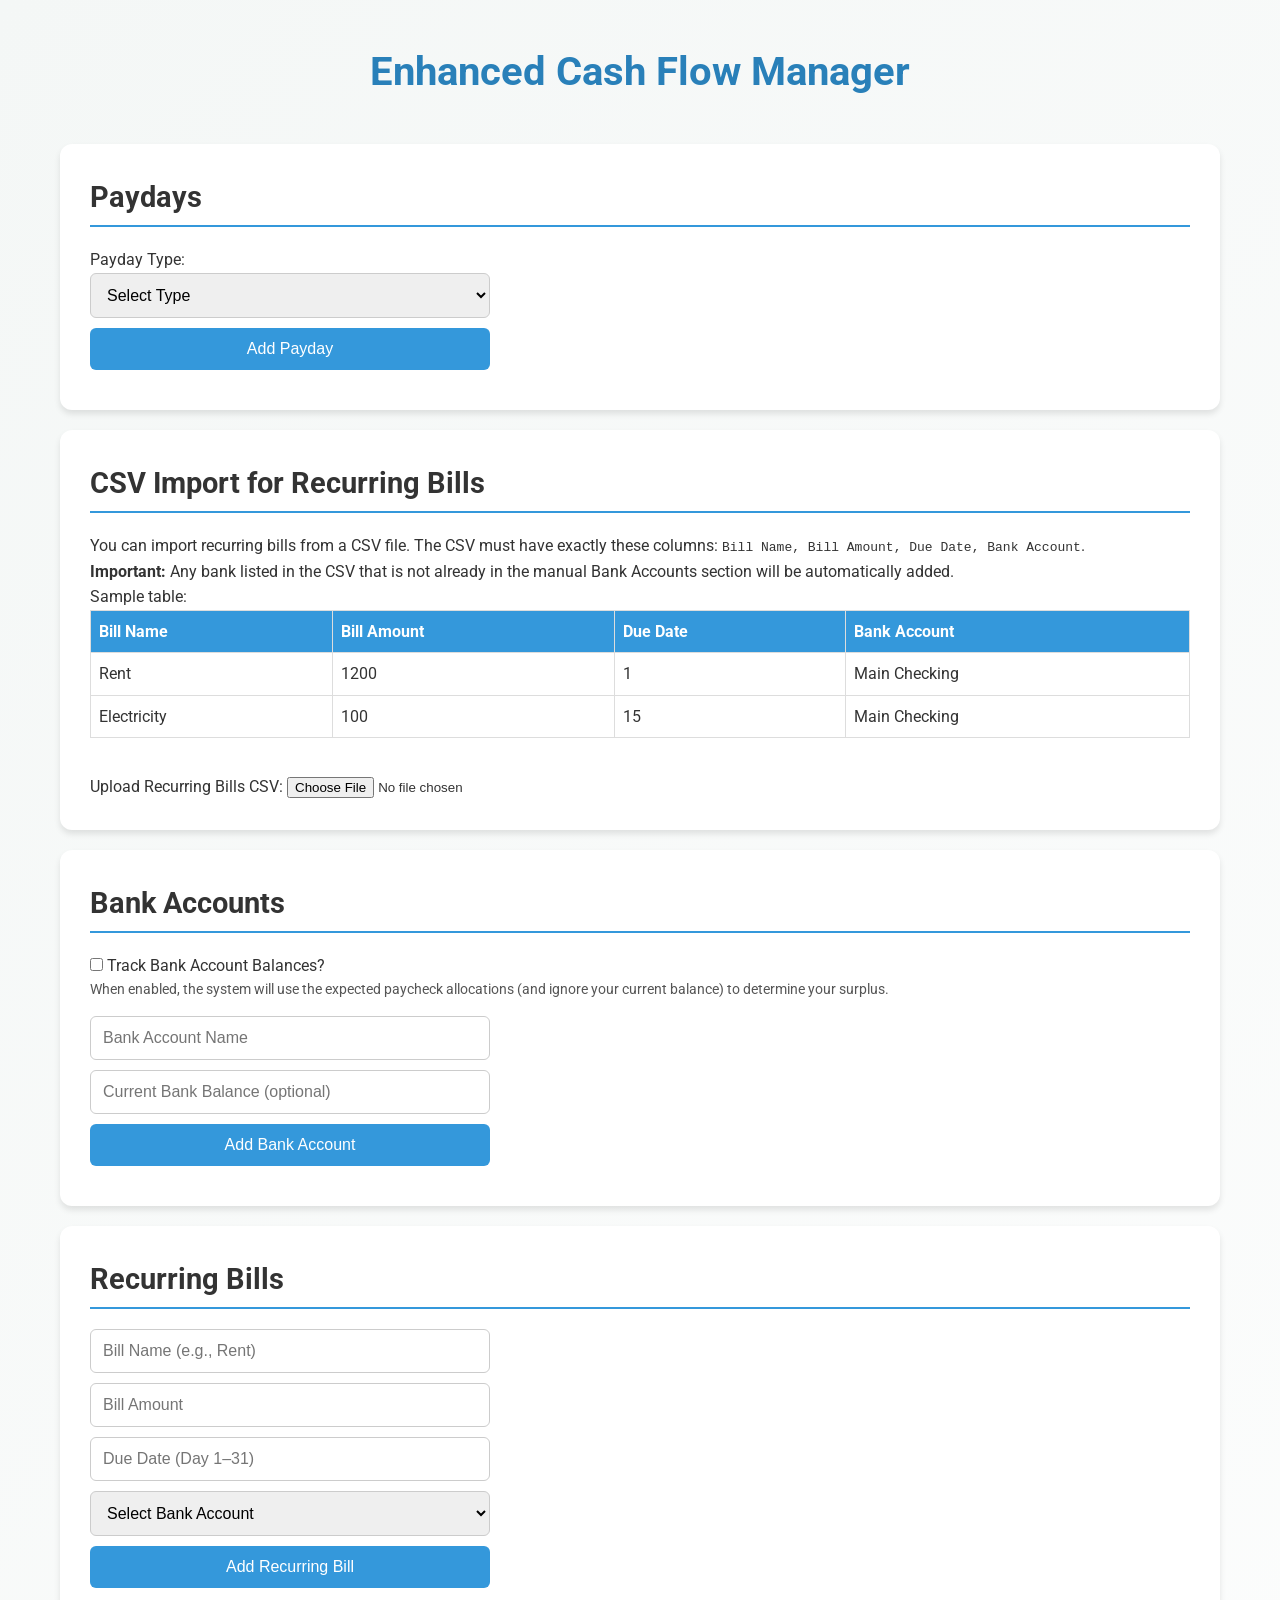
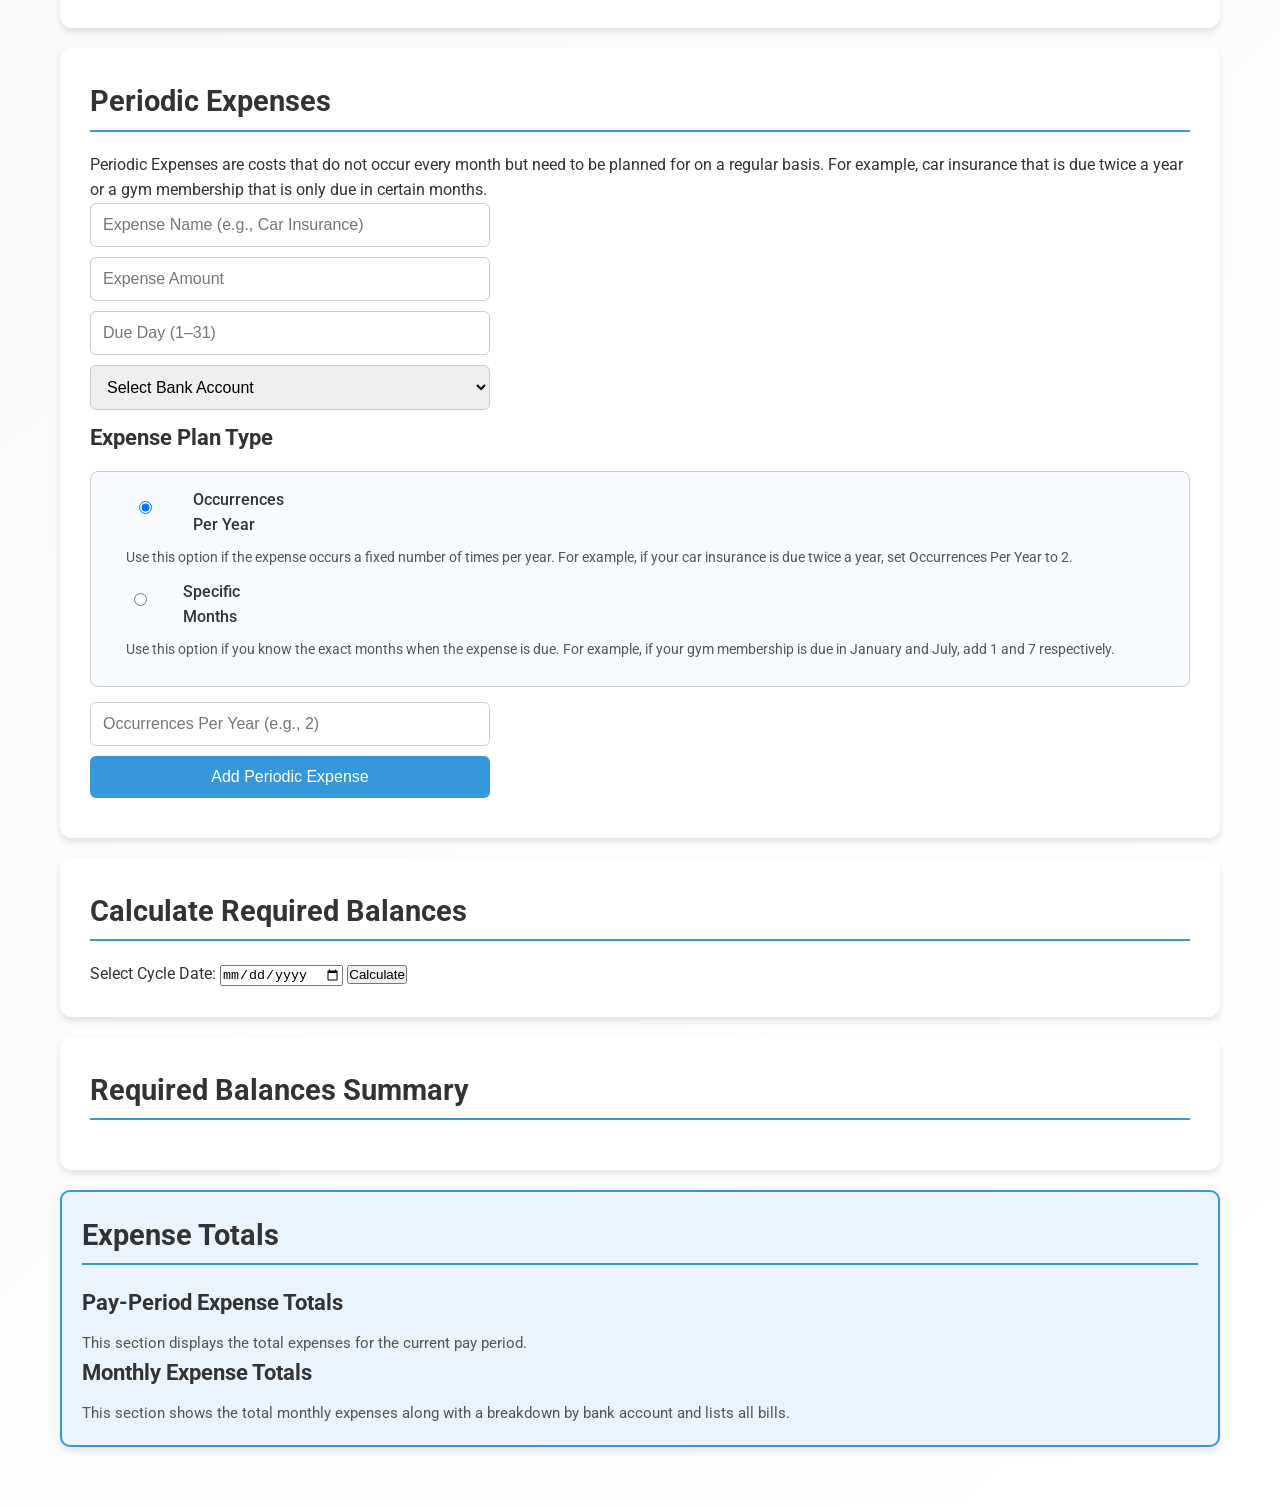
==== index.html @ a05a7312 "Update index.html (ChatGPT o3-mini-high Refactor) Prompt: Please refactor the code below and add lot" ====
<!DOCTYPE html>
<html lang="en">
<head>
  <!--
    The HEAD section contains metadata, title, external resources (like fonts), and all the CSS styles.
    The CSS styles below use CSS variables for colors and are heavily commented to explain each section.
  -->
  <meta charset="UTF-8">
  <title>Enhanced Cash Flow Manager</title>
  <!-- Import Google Fonts for a clean look -->
  <link href="https://fonts.googleapis.com/css?family=Roboto:300,400,500,700&display=swap" rel="stylesheet">

  <style>
    /*-------------------------------------------------------------
      CSS Variables (Custom Properties)
      These variables store colors and common values so that they can be reused throughout the CSS.
    -------------------------------------------------------------*/
    :root {
      /* Primary colors for main buttons and headings */
      --primary-color: #3498db;
      --primary-dark: #2980b9;
      /* Accent colors for alternative actions (e.g., editing) */
      --accent-color: #27ae60;
      --accent-dark: #1e8449;
      /* Error colors used for delete buttons and warnings */
      --error-color: #e74c3c;
      --error-dark: #c0392b;
      /* General text and background colors */
      --text-color: #333;
      --background-color: #f4f7f6;
      /* Colors for cards and shadows used in sections */
      --card-bg: #ffffff;
      --card-shadow: rgba(0, 0, 0, 0.1);
    }

    /*-------------------------------------------------------------
      Resetting default margins and paddings for all elements.
    -------------------------------------------------------------*/
    * {
      box-sizing: border-box;
      margin: 0;
      padding: 0;
    }

    /*-------------------------------------------------------------
      Body Styles:
      Sets the font, background gradient, text color, and padding.
    -------------------------------------------------------------*/
    body {
      font-family: 'Roboto', sans-serif;
      background: linear-gradient(135deg, var(--background-color) 0%, #ffffff 100%);
      color: var(--text-color);
      line-height: 1.6;
      padding: 20px;
    }

    /*-------------------------------------------------------------
      Container:
      Centers the content and sets a maximum width.
    -------------------------------------------------------------*/
    .container {
      max-width: 1200px;
      margin: 0 auto;
      padding: 20px;
    }

    /*-------------------------------------------------------------
      Heading Styles: h1, h2, and h3.
      h1 is the main title; h2 is used for section titles; h3 is used for subsections.
    -------------------------------------------------------------*/
    h1 {
      font-size: 2.5em;
      text-align: center;
      margin-bottom: 40px;
      color: var(--primary-dark);
    }
    h2 {
      font-size: 1.8em;
      margin-bottom: 20px;
      padding-bottom: 5px;
      border-bottom: 2px solid var(--primary-color);
    }
    h3 {
      font-size: 1.4em;
      margin-bottom: 15px;
    }

    /*-------------------------------------------------------------
      Section Boxes:
      Each section (like Paydays, Bank Accounts, etc.) appears as a card with padding, rounded corners, and a shadow.
    -------------------------------------------------------------*/
    section {
      background: var(--card-bg);
      border-radius: 12px;
      padding: 30px;
      margin-bottom: 20px;
      box-shadow: 0 4px 6px var(--card-shadow);
    }

    /*-------------------------------------------------------------
      Form Elements:
      Input, select, and button elements inside forms.
      They are styled for consistency and include focus effects.
    -------------------------------------------------------------*/
    form input, form select, form button {
      display: block;
      width: 100%;
      max-width: 400px;
      font-size: 1em;
      padding: 12px;
      margin-bottom: 10px;
      border: 1px solid #ccc;
      border-radius: 6px;
      transition: all 0.2s ease;
    }
    form input:focus, form select:focus {
      border-color: var(--primary-color);
      outline: none;
      box-shadow: 0 0 4px rgba(52,152,219,0.5);
    }
    form button {
      background-color: var(--primary-color);
      color: #fff;
      border: none;
      border-radius: 6px;
      padding: 12px 20px;
      cursor: pointer;
      font-weight: 500;
      transition: background 0.3s ease;
    }
    form button:hover {
      background-color: var(--primary-dark);
    }

    /*-------------------------------------------------------------
      List Styling:
      Removes default list style and adds a background and spacing to list items.
    -------------------------------------------------------------*/
    ul {
      list-style: none;
      padding: 0;
    }
    li {
      background: #f9f9f9;
      margin-bottom: 8px;
      padding: 12px;
      border-radius: 6px;
      display: flex;
      align-items: center;
      justify-content: space-between;
    }
    .item-text {
      flex: 1;
      margin-right: 10px;
    }

    /*-------------------------------------------------------------
      Button Styles for delete and edit actions.
      These include color changes on hover.
    -------------------------------------------------------------*/
    .delete-btn {
      background-color: var(--error-color);
      border: none;
      color: #fff;
      padding: 8px 12px;
      border-radius: 6px;
      cursor: pointer;
      transition: background 0.3s ease;
    }
    .delete-btn:hover {
      background-color: var(--error-dark);
    }
    .edit-btn {
      background-color: var(--accent-color);
      border: none;
      color: #fff;
      padding: 8px 12px;
      border-radius: 6px;
      cursor: pointer;
      margin-right: 5px;
      transition: background 0.3s ease;
    }
    .edit-btn:hover {
      background-color: var(--accent-dark);
    }

    /*-------------------------------------------------------------
      Table Styles:
      Used for displaying the sample CSV import table.
    -------------------------------------------------------------*/
    table {
      width: 100%;
      border-collapse: collapse;
      margin-bottom: 10px;
    }
    th, td {
      border: 1px solid #ddd;
      padding: 8px;
      text-align: left;
    }
    th {
      background-color: var(--primary-color);
      color: #fff;
    }

    /*-------------------------------------------------------------
      Expense Totals Section:
      Styles the section that shows expense totals, including borders and background color.
    -------------------------------------------------------------*/
    #expense-totals {
      border: 2px solid var(--primary-color);
      padding: 20px;
      border-radius: 10px;
      background: #eaf4fc;
    }
    #expense-totals h2 {
      margin-top: 0;
    }
    #expense-totals h3 {
      margin-bottom: 10px;
    }
    #expense-totals p {
      font-size: 0.95em;
      color: #555;
    }
    .totals-list {
      margin: 10px 0;
      padding-left: 20px;
    }

    /*-------------------------------------------------------------
      Balance Tracking Toggle:
      Styles the container for the bank account balance tracking option.
    -------------------------------------------------------------*/
    #balanceTrackingToggleContainer {
      margin-bottom: 15px;
    }
    #balanceTrackingToggleContainer p {
      font-size: 0.9em;
      color: #555;
    }

    /*-------------------------------------------------------------
      Expected Paycheck Amount Section:
      A bordered and padded section for entering the expected paycheck.
    -------------------------------------------------------------*/
    .paycheck-amount-section {
      border: 2px solid var(--primary-color);
      background-color: #f7faff;
      padding: 20px;
      border-radius: 8px;
      margin-bottom: 20px;
    }
    .paycheck-amount-section h2 {
      margin-bottom: 15px;
    }

    /*-------------------------------------------------------------
      Expense Plan Type Section:
      Provides options for how to plan for periodic expenses.
    -------------------------------------------------------------*/
    .expense-plan-type {
      border: 1px solid #ccc;
      background-color: #f7faff;
      padding: 15px;
      border-radius: 8px;
      margin-bottom: 15px;
    }
    .expense-plan-type > div {
      margin-bottom: 10px;
    }
    .expense-plan-type label {
      font-weight: 500;
      cursor: pointer;
    }
    .expense-plan-type p {
      margin-left: 20px;
      font-size: 0.9em;
      color: #555;
    }

    /*-------------------------------------------------------------
      Distribution Section (for paycheck allocation)
      Contains inputs and dropdowns for different allocation methods.
    -------------------------------------------------------------*/
    #distribution-section {
      margin-top: 20px;
      padding: 20px;
      border: 2px dashed var(--primary-color);
      background-color: #f7faff;
      border-radius: 8px;
    }
    #distribution-section select,
    #distribution-section input,
    #distribution-section button {
      padding: 10px;
      margin: 5px 0;
      font-size: 1em;
      max-width: 400px;
    }

    /*-------------------------------------------------------------
      Additional Styles for Bank Accounts Section
    -------------------------------------------------------------*/
    #bank-accounts {
      position: relative;
    }
    #balanceTrackingDynamic .dynamic-input {
      margin-bottom: 15px;
    }
    #customAllocationFields div {
      margin-bottom: 10px;
    }
    #customAllocationCounter {
      font-weight: 500;
      margin-top: 10px;
    }
    #lockedDistributionContainer {
      margin-top: 10px;
    }
    .locked-item {
      display: flex;
      justify-content: space-between;
      align-items: center;
      background: #f1f1f1;
      padding: 8px;
      border-radius: 6px;
      margin-bottom: 5px;
    }
    .locked-delete-btn {
      background-color: var(--error-color);
      border: none;
      color: #fff;
      padding: 4px 8px;
      border-radius: 4px;
      cursor: pointer;
      transition: background 0.3s ease;
    }
    .locked-delete-btn:hover {
      background-color: var(--error-dark);
    }
    .hidden {
      display: none;
    }

    /*-------------------------------------------------------------
      Fix for Radio Button Alignment in Expense Plan Type Section
    -------------------------------------------------------------*/
    .expense-plan-type label {
      display: inline-flex;
      align-items: center;
      margin-bottom: 0.5em;
    }
    .expense-plan-type input[type="radio"] {
      margin-right: 8px;
      vertical-align: middle;
    }
  </style>
</head>
<body>
  <!--
    The main container holds all sections of the Enhanced Cash Flow Manager.
  -->
  <div class="container">
    <h1>Enhanced Cash Flow Manager</h1>

    <!-- =====================================================
         Section: Paydays
         This section allows the user to add a payday.
         For a "Specific Day" type, an extra input field appears.
    ===================================================== -->
    <section id="paydays">
      <h2>Paydays</h2>
      <form id="paydayForm">
        <label for="paydayType">Payday Type:</label>
        <select id="paydayType" required>
          <option value="">Select Type</option>
          <option value="specific">Specific Day</option>
          <option value="1st15">1st and 15th</option>
          <option value="daily">Daily</option>
          <option value="weekly">Weekly</option>
          <option value="monthly">Monthly</option>
        </select>
        <!-- This input appears only when "Specific Day" is selected -->
        <div id="specificDayInput" class="hidden">
          <label for="specificDay">Day of Month (1–31):</label>
          <input type="number" id="specificDay" placeholder="e.g., 15" min="1" max="31">
        </div>
        <button type="submit">Add Payday</button>
      </form>
      <!-- List of added paydays will appear here -->
      <ul id="paydayList"></ul>
    </section>

    <!-- =====================================================
         Section: CSV Import for Recurring Bills
         Users can import recurring bills via a CSV file.
         The CSV must include columns: Bill Name, Bill Amount, Due Date, Bank Account.
    ===================================================== -->
    <section id="csv-import">
      <h2>CSV Import for Recurring Bills</h2>
      <p>
        You can import recurring bills from a CSV file. The CSV must have exactly these columns:
        <code>Bill Name, Bill Amount, Due Date, Bank Account</code>.<br>
        <strong>Important:</strong> Any bank listed in the CSV that is not already in the manual Bank Accounts section will be automatically added.
      </p>
      <p>Sample table:</p>
      <table>
        <tr>
          <th>Bill Name</th>
          <th>Bill Amount</th>
          <th>Due Date</th>
          <th>Bank Account</th>
        </tr>
        <tr>
          <td>Rent</td>
          <td>1200</td>
          <td>1</td>
          <td>Main Checking</td>
        </tr>
        <tr>
          <td>Electricity</td>
          <td>100</td>
          <td>15</td>
          <td>Main Checking</td>
        </tr>
      </table>
      <br>
      <label for="recurringCSV">Upload Recurring Bills CSV:</label>
      <input type="file" id="recurringCSV" accept=".csv">
    </section>

    <!-- =====================================================
         Section: Bank Accounts
         Allows adding and listing bank accounts.
         Contains a toggle to enable bank balance tracking.
         If enabled, additional fields for paycheck distribution appear.
    ===================================================== -->
    <section id="bank-accounts">
      <h2>Bank Accounts</h2>
      <div id="balanceTrackingToggleContainer">
        <label>
          <input type="checkbox" id="balanceTrackingToggle">
          Track Bank Account Balances?
        </label>
        <p>When enabled, the system will use the expected paycheck allocations (and ignore your current balance) to determine your surplus.</p>
      </div>
      <form id="bankAccountForm">
        <input type="text" id="bankName" placeholder="Bank Account Name" required>
        <input type="number" id="bankBalance" placeholder="Current Bank Balance (optional)" step="0.01">
        <button type="submit">Add Bank Account</button>
      </form>
      <!-- List of added bank accounts -->
      <ul id="bankAccountList"></ul>
      <!-- Dynamic section for balance tracking (appears only if enabled) -->
      <div id="balanceTrackingDynamic" class="hidden">
        <form id="paycheckForm"> 
          <!-- Section to enter the expected paycheck amount -->
          <div id="expectedPaycheckSection" class="paycheck-amount-section">
            <h2>Expected Paycheck Amount (After-Tax)</h2>
            <input type="number" id="expectedPaycheck" placeholder="e.g., 2000" step="0.01">
          </div>
          <!-- Section to choose how to distribute the paycheck -->
          <div id="distribution-section">
            <h2>Paycheck Distribution Method</h2>
            <select id="distributionMethod">
              <option value="equal">Equal Split</option>
              <option value="custom">Custom Allocation</option>
              <option value="single">Single Account</option>
              <option value="proportional">Proportional to Expenses</option>
            </select>
            <!-- Fields for custom allocation; these are hidden until needed -->
            <div id="customAllocationFields" class="hidden"></div>
            <!-- Single account selector (if Single Account method is chosen) -->
            <div id="singleAccountSelectorContainer" class="hidden">
              <label for="singleAccountSelector">Select Account for Full Paycheck:</label>
              <select id="singleAccountSelector">
                <!-- Options will be added dynamically -->
              </select>
            </div>
          </div>
        </form>
      </div>
    </section>

    <!-- =====================================================
         Section: Recurring Bills
         Form to add a recurring bill (regular monthly bill).
    ===================================================== -->
    <section id="recurring-bills">
      <h2>Recurring Bills</h2>
      <form id="billForm">
        <input type="text" id="billName" placeholder="Bill Name (e.g., Rent)" required>
        <input type="number" id="billAmount" placeholder="Bill Amount" required step="0.01">
        <input type="number" id="billDueDate" placeholder="Due Date (Day 1–31)" required min="1" max="31">
        <select id="billBankAccount" required>
          <option value="">Select Bank Account</option>
        </select>
        <button type="submit">Add Recurring Bill</button>
      </form>
      <!-- List of recurring bills -->
      <ul id="billList"></ul>
    </section>

    <!-- =====================================================
         Section: Periodic Expenses
         Form to add one-time or periodic expenses.
         Users choose between planning by "Occurrences Per Year" or "Specific Months".
    ===================================================== -->
    <section id="oneTime-expenses">
      <h2>Periodic Expenses</h2>
      <p>
        Periodic Expenses are costs that do not occur every month but need to be planned for on a regular basis.
        For example, car insurance that is due twice a year or a gym membership that is only due in certain months.
      </p>
      <form id="expenseForm">
        <input type="text" id="expenseName" placeholder="Expense Name (e.g., Car Insurance)" required>
        <input type="number" id="expenseAmount" placeholder="Expense Amount" required step="0.01">
        <input type="number" id="expenseDueDate" placeholder="Due Day (1–31)" required min="1" max="31">
        <select id="expenseBankAccount" required>
          <option value="">Select Bank Account</option>
        </select>
        <h3>Expense Plan Type</h3>
        <div class="expense-plan-type">
          <div>
            <label>
              <input type="radio" name="expensePlanType" value="occurrence" checked>
              Occurrences Per Year
            </label>
            <p>
              Use this option if the expense occurs a fixed number of times per year.
              For example, if your car insurance is due twice a year, set Occurrences Per Year to 2.
            </p>
          </div>
          <div>
            <label>
              <input type="radio" name="expensePlanType" value="specific">
              Specific Months
            </label>
            <p>
              Use this option if you know the exact months when the expense is due.
              For example, if your gym membership is due in January and July, add 1 and 7 respectively.
            </p>
          </div>
        </div>
        <!-- Input field for "Occurrences Per Year" method -->
        <div id="occurrenceSection">
          <input type="number" id="expenseOccurrences" placeholder="Occurrences Per Year (e.g., 2)" min="0">
        </div>
        <!-- Section for choosing specific months (hidden by default) -->
        <div id="specificMonthsSection" class="hidden">
          <label for="expenseMonthSelect">Select Month:</label>
          <select id="expenseMonthSelect">
            <option value="1">January</option>
            <option value="2">February</option>
            <option value="3">March</option>
            <option value="4">April</option>
            <option value="5">May</option>
            <option value="6">June</option>
            <option value="7">July</option>
            <option value="8">August</option>
            <option value="9">September</option>
            <option value="10">October</option>
            <option value="11">November</option>
            <option value="12">December</option>
          </select>
          <button type="button" id="addExpenseMonthBtn">Add Month</button>
          <!-- List to display the months that have been added -->
          <ul id="expenseMonthsList"></ul>
        </div>
        <button type="submit">Add Periodic Expense</button>
      </form>
      <!-- List of added periodic expenses -->
      <ul id="expenseList"></ul>
    </section>

    <!-- =====================================================
         Section: Calculate Required Balances
         The user selects a cycle date and clicks "Calculate" to compute required balances.
    ===================================================== -->
    <section id="calculation">
      <h2>Calculate Required Balances</h2>
      <label for="cycleDate">Select Cycle Date:</label>
      <input type="date" id="cycleDate" required>
      <button id="calculateButton">Calculate</button>
    </section>

    <!-- =====================================================
         Section: Required Balances Summary
         Displays the calculated summary including deposits, expenses, surplus/deficit, and daily spending budgets.
    ===================================================== -->
    <section id="output">
      <h2>Required Balances Summary</h2>
      <div id="results"></div>
    </section>

    <!-- =====================================================
         Section: Expense Totals
         Shows combined expense totals for the pay period and monthly totals with breakdowns by bank account.
    ===================================================== -->
    <section id="expense-totals">
      <h2>Expense Totals</h2>
      <div id="payPeriodTotals">
        <h3>Pay-Period Expense Totals</h3>
        <p id="payPeriodRange">This section displays the total expenses for the current pay period.</p>
        <div id="payPeriodCombined"></div>
      </div>
      <div id="monthlyTotals">
        <h3>Monthly Expense Totals</h3>
        <p>This section shows the total monthly expenses along with a breakdown by bank account and lists all bills.</p>
        <div id="monthlyCombined"></div>
        <div id="monthlyByBank"></div>
      </div>
    </section>
  </div>

  <!--
    JavaScript Section:
    Contains all the logic to handle user interactions, data storage, calculations, and dynamic UI updates.
  -->
  <script>
    /**************************************************************
     * Global Variables and Data Storage:
     * These variables and arrays hold the state of the application,
     * such as bank accounts, bills, expenses, paydays, etc.
     **************************************************************/
    let bankAccounts = [];
    let recurringBills = [];
    let oneTimeExpenses = [];
    let paydays = [];
    let balanceTrackingEnabled = false;
    let tempExpenseMonths = [];
    let lockedDistribution = {}; // Holds locked custom distribution values for paycheck allocations

    /**************************************************************
     * Helper Function: getCycleDaysInMonth
     * Returns the number of days in the month based on the selected cycle date.
     **************************************************************/
    function getCycleDaysInMonth() {
      const cycleDateVal = document.getElementById('cycleDate').value;
      if (cycleDateVal) {
        let dt = new Date(cycleDateVal);
        return new Date(dt.getFullYear(), dt.getMonth()+1, 0).getDate();
      }
      return 31; // Default if no date is selected
    }

    /**************************************************************
     * Helper Function: isDueWithin
     * Checks if a given due date is within the specified pay period.
     * Accounts for pay periods that may span the end of a month.
     **************************************************************/
    function isDueWithin(dueDate, periodStart, periodEnd, daysInMonth) {
      if (periodStart <= periodEnd) {
        return (dueDate >= periodStart && dueDate <= periodEnd);
      } else {
        // When the period spans to the next month
        return (
          (dueDate >= periodStart && dueDate <= daysInMonth) ||
          (dueDate >= 1 && dueDate <= periodEnd)
        );
      }
    }

    /**************************************************************
     * Helper Function: effectiveDueDate
     * Adjusts due dates that exceed the number of days in the month.
     **************************************************************/
    function effectiveDueDate(dueDate, daysInMonth) {
      return (dueDate > daysInMonth) ? daysInMonth : dueDate;
    }

    /**************************************************************
     * Utility Function: updateBankAccountDropdowns
     * Updates the dropdown menus in bills and expenses forms with current bank accounts.
     **************************************************************/
    function updateBankAccountDropdowns() {
      const billSelect = document.getElementById('billBankAccount');
      const expenseSelect = document.getElementById('expenseBankAccount');
      billSelect.innerHTML = '<option value="">Select Bank Account</option>';
      expenseSelect.innerHTML = '<option value="">Select Bank Account</option>';
      bankAccounts.forEach(account => {
        const option1 = document.createElement('option');
        option1.value = account.id;
        option1.textContent = account.name;
        billSelect.appendChild(option1);
        const option2 = document.createElement('option');
        option2.value = account.id;
        option2.textContent = account.name;
        expenseSelect.appendChild(option2);
      });
    }

    /**************************************************************
     * Function: updateDistributionSection
     * Refreshes the paycheck distribution options based on the current bank accounts.
     **************************************************************/
    function updateDistributionSection() {
      const singleAccountSelector = document.getElementById('singleAccountSelector');
      singleAccountSelector.innerHTML = "";
      bankAccounts.forEach(account => {
        const option = document.createElement('option');
        option.value = account.id;
        option.textContent = account.name;
        singleAccountSelector.appendChild(option);
      });
      if(document.getElementById('distributionMethod').value === "custom") {
        updateCustomAllocationFields();
      }
    }

    /**************************************************************
     * Function: updateCustomAllocationFields
     * Dynamically creates input fields for custom allocation amounts
     * for each bank account.
     **************************************************************/
    function updateCustomAllocationFields() {
      const customAllocDiv = document.getElementById('customAllocationFields');
      customAllocDiv.innerHTML = "";
      bankAccounts.forEach(account => {
        const div = document.createElement('div');
        div.innerHTML = `<label for="customAlloc_${account.id}">${account.name} Allocation (per pay period):</label>
                         <input type="number" id="customAlloc_${account.id}" placeholder="Amount" step="0.01">`;
        customAllocDiv.appendChild(div);
        const inputElem = div.querySelector('input');
        inputElem.addEventListener('input', updateCustomAllocationCounter);
      });
      // Add a counter to show remaining amount to be allocated
      const counterDiv = document.createElement('div');
      counterDiv.id = "customAllocationCounter";
      counterDiv.textContent = "Remaining to distribute: $0";
      customAllocDiv.appendChild(counterDiv);
      // Add a button to lock in the custom distribution if it doesn't already exist
      if(!document.getElementById('addDistributionBtn')) {
        const addBtn = document.createElement('button');
        addBtn.type = "button";
        addBtn.id = "addDistributionBtn";
        addBtn.textContent = "Lock Custom Distribution";
        addBtn.addEventListener('click', lockCustomDistribution);
        customAllocDiv.appendChild(addBtn);
      }
      if(!document.getElementById('lockedDistributionContainer')) {
        const lockDiv = document.createElement('div');
        lockDiv.id = "lockedDistributionContainer";
        customAllocDiv.appendChild(lockDiv);
      }
      customAllocDiv.classList.remove('hidden');
    }

    /**************************************************************
     * Function: updateCustomAllocationCounter
     * Calculates the remaining amount to allocate based on user inputs.
     **************************************************************/
    function updateCustomAllocationCounter() {
      let target = balanceTrackingEnabled 
                   ? parseFloat(document.getElementById('expectedPaycheck').value) 
                   : (paydays.length > 0 ? paydays[0].paycheckAmount : 0);
      let sum = 0;
      bankAccounts.forEach(account => {
        let input = document.getElementById('customAlloc_' + account.id);
        if(input && input.value !== "") {
          sum += parseFloat(input.value);
        }
      });
      let remaining = target - sum;
      const counterElem = document.getElementById('customAllocationCounter');
      if(counterElem) {
        counterElem.textContent = "Remaining to distribute: $" + remaining.toFixed(2);
      }
    }

    /**************************************************************
     * Function: lockCustomDistribution
     * Locks in the custom allocation values after verifying they sum correctly.
     **************************************************************/
    function lockCustomDistribution() {
      let target = balanceTrackingEnabled 
                   ? parseFloat(document.getElementById('expectedPaycheck').value) 
                   : (paydays.length > 0 ? paydays[0].paycheckAmount : 0);
      let total = 0;
      let allocations = {};
      bankAccounts.forEach(account => {
        let input = document.getElementById('customAlloc_' + account.id);
        let val = (input && input.value !== "") ? parseFloat(input.value) : 0;
        allocations[account.id] = val;
        total += val;
      });
      if(Math.abs(total - target) > 0.01) {
        alert("The total of custom allocations must equal the paycheck amount of $" + target.toFixed(2) + ". Current total: $" + total.toFixed(2));
        return;
      }
      lockedDistribution = allocations;
      // Disable inputs once distribution is locked
      bankAccounts.forEach(account => {
        let input = document.getElementById('customAlloc_' + account.id);
        if(input) {
          input.disabled = true;
        }
      });
      updateLockedDistributionDisplay();
    }

    /**************************************************************
     * Function: updateLockedDistributionDisplay
     * Shows the locked allocation values and allows removal.
     **************************************************************/
    function updateLockedDistributionDisplay() {
      const container = document.getElementById('lockedDistributionContainer');
      container.innerHTML = "";
      for(let accId in lockedDistribution) {
        let amount = lockedDistribution[accId];
        let account = bankAccounts.find(a => a.id === accId);
        let div = document.createElement('div');
        div.classList.add('locked-item');
        div.innerHTML = `<span>${account.name}: $${amount.toFixed(2)}</span>`;
        let delBtn = document.createElement('button');
        delBtn.classList.add('locked-delete-btn');
        delBtn.textContent = "Delete";
        delBtn.addEventListener('click', function() {
          delete lockedDistribution[accId];
          let input = document.getElementById('customAlloc_' + accId);
          if(input) {
            input.disabled = false;
            input.value = "";
          }
          updateCustomAllocationCounter();
          updateLockedDistributionDisplay();
        });
        div.appendChild(delBtn);
        container.appendChild(div);
      }
    }

    /**************************************************************
     * Event Listener: Toggle display of "Specific Day" input for paydays.
     **************************************************************/
    document.getElementById('paydayType').addEventListener('change', function() {
      const specificInput = document.getElementById('specificDayInput');
      if (this.value === 'specific') {
        specificInput.classList.remove('hidden');
      } else {
        specificInput.classList.add('hidden');
      }
    });

    /**************************************************************
     * Event Listener: Toggle bank balance tracking.
     * When enabled, extra fields for paycheck tracking are shown.
     **************************************************************/
    document.getElementById('balanceTrackingToggle').addEventListener('change', function() {
      balanceTrackingEnabled = this.checked;
      const dynamicContainer = document.getElementById('balanceTrackingDynamic');
      if(balanceTrackingEnabled) {
        dynamicContainer.classList.remove('hidden');
      } else {
        dynamicContainer.classList.add('hidden');
      }
      updateBankAccountList();
    });

    /**************************************************************
     * Event Listener: Change distribution method.
     * Updates the UI to show/hide custom allocation or single account selector.
     **************************************************************/
    document.getElementById('distributionMethod').addEventListener('change', function() {
      const method = this.value;
      const customDiv = document.getElementById('customAllocationFields');
      const singleDiv = document.getElementById('singleAccountSelectorContainer');
      if(method === "custom") {
        customDiv.classList.remove('hidden');
        singleDiv.classList.add('hidden');
        updateCustomAllocationFields();
      } else if(method === "single") {
        singleDiv.classList.remove('hidden');
        customDiv.classList.add('hidden');
        updateDistributionSection();
      } else {
        customDiv.classList.add('hidden');
        singleDiv.classList.add('hidden');
      }
    });

    /**************************************************************
     * Event Listener: Add a new payday.
     * Restricts the user to one payday entry.
     **************************************************************/
    document.getElementById('paydayForm').addEventListener('submit', function(e) {
      e.preventDefault();
      if(paydays.length > 0) {
        alert("Only one payday type can be selected. Remove the existing one to add a new one.");
        return;
      }
      const type = document.getElementById('paydayType').value;
      let day = null;
      if (!type) {
        alert("Please select a payday type.");
        return;
      }
      if (type === 'specific') {
        day = parseInt(document.getElementById('specificDay').value);
        if (isNaN(day) || day < 1 || day > 31) {
          alert("Enter a valid day of month (1–31).");
          return;
        }
      }
      const id = Date.now().toString() + "_pd";
      paydays.push({ id, type, day });
      updatePaydayList();
      document.getElementById('paydayType').value = "";
      document.getElementById('specificDay').value = "";
      document.getElementById('specificDayInput').classList.add('hidden');
    });

    /**************************************************************
     * Function: updatePaydayList
     * Updates the UI list of paydays.
     **************************************************************/
    function updatePaydayList() {
      const paydayList = document.getElementById('paydayList');
      paydayList.innerHTML = "";
      paydays.forEach(pd => {
        let pdText = "";
        if (pd.type === 'specific') {
          pdText = "Day " + pd.day;
        } else if (pd.type === '1st15') {
          pdText = "1st and 15th";
        } else {
          pdText = pd.type.charAt(0).toUpperCase() + pd.type.slice(1);
        }
        const li = document.createElement('li');
        li.innerHTML = `<span class="item-text">${pdText}</span>`;
        const delBtn = document.createElement('button');
        delBtn.textContent = "Delete";
        delBtn.classList.add('delete-btn');
        delBtn.addEventListener('click', function() {
          paydays = paydays.filter(item => item.id !== pd.id);
          updatePaydayList();
        });
        li.appendChild(delBtn);
        paydayList.appendChild(li);
      });
    }

    /**************************************************************
     * Event Listener: Add a new bank account.
     * Saves the bank account name and optionally its balance.
     **************************************************************/
    document.getElementById('bankAccountForm').addEventListener('submit', function(e) {
      e.preventDefault();
      const name = document.getElementById('bankName').value;
      const balanceInput = document.getElementById('bankBalance').value;
      const balance = balanceInput ? parseFloat(balanceInput) : (balanceTrackingEnabled ? 0 : null);
      const id = Date.now().toString() + "_bank";
      bankAccounts.push({ id, name, balance });
      updateBankAccountList();
      updateBankAccountDropdowns();
      updateDistributionSection();
      document.getElementById('bankName').value = '';
      document.getElementById('bankBalance').value = '';
    });

    /**************************************************************
     * Function: updateBankAccountList
     * Updates the UI list of bank accounts.
     **************************************************************/
    function updateBankAccountList() {
      const bankList = document.getElementById('bankAccountList');
      bankList.innerHTML = "";
      bankAccounts.forEach(account => {
        const balText = (account.balance !== null && !isNaN(account.balance)) ? `$${account.balance.toFixed(2)}` : "N/A";
        const li = document.createElement('li');
        li.innerHTML = `<span class="item-text">${account.name} - Balance: ${balText}</span>`;
        if(balanceTrackingEnabled) {
          const editBtn = document.createElement('button');
          editBtn.textContent = "Edit Balance";
          editBtn.classList.add('edit-btn');
          editBtn.addEventListener('click', function() {
            const newBalance = prompt("Enter new current balance for " + account.name, account.balance);
            if(newBalance !== null) {
              account.balance = parseFloat(newBalance);
              updateBankAccountList();
            }
          });
          li.insertBefore(editBtn, li.firstChild);
        }
        const delBtn = document.createElement('button');
        delBtn.textContent = "Delete";
        delBtn.classList.add('delete-btn');
        delBtn.addEventListener('click', function() {
          bankAccounts = bankAccounts.filter(item => item.id !== account.id);
          recurringBills = recurringBills.filter(bill => bill.bankAccountId !== account.id);
          oneTimeExpenses = oneTimeExpenses.filter(exp => exp.bankAccountId !== account.id);
          updateBankAccountList();
          updateBankAccountDropdowns();
          updateDistributionSection();
          updateBillList();
          updateExpenseList();
        });
        li.appendChild(delBtn);
        bankList.appendChild(li);
      });
    }

    /**************************************************************
     * Event Listener: Add a new recurring bill.
     * Collects details and adds the bill to the recurringBills array.
     **************************************************************/
    document.getElementById('billForm').addEventListener('submit', function(e) {
      e.preventDefault();
      const name = document.getElementById('billName').value;
      const amount = parseFloat(document.getElementById('billAmount').value);
      let dueDate = parseInt(document.getElementById('billDueDate').value);
      const bankAccountId = document.getElementById('billBankAccount').value;
      if (!bankAccountId) {
        alert("Please select a bank account for the bill.");
        return;
      }
      const id = Date.now().toString() + "_bill";
      recurringBills.push({ id, name, amount, dueDate, bankAccountId });
      updateBillList();
      document.getElementById('billName').value = '';
      document.getElementById('billAmount').value = '';
      document.getElementById('billDueDate').value = '';
      document.getElementById('billBankAccount').value = '';
    });

    /**************************************************************
     * Function: updateBillList
     * Refreshes the list of recurring bills displayed in the UI.
     **************************************************************/
    function updateBillList() {
      const billList = document.getElementById('billList');
      billList.innerHTML = "";
      recurringBills.sort((a, b) => a.dueDate - b.dueDate);
      const days = getCycleDaysInMonth();
      recurringBills.forEach(bill => {
        const bankAccount = bankAccounts.find(acc => acc.id === bill.bankAccountId);
        const li = document.createElement('li');
        li.classList.add("bill-item");
        li.innerHTML = `<span class="item-text">${bill.name} - $${bill.amount.toFixed(2)} due on Day ${effectiveDueDate(bill.dueDate, days)} from ${bankAccount ? bankAccount.name : ""}</span>`;
        const delBtn = document.createElement('button');
        delBtn.textContent = "Delete";
        delBtn.classList.add('delete-btn');
        delBtn.addEventListener('click', function() {
          recurringBills = recurringBills.filter(item => item.id !== bill.id);
          updateBillList();
        });
        li.appendChild(delBtn);
        billList.appendChild(li);
      });
    }

    /**************************************************************
     * Event Listener: Toggle Expense Plan Type.
     * Shows the appropriate input fields based on the chosen plan.
     **************************************************************/
    const expensePlanTypeRadios = document.getElementsByName('expensePlanType');
    expensePlanTypeRadios.forEach(radio => {
      radio.addEventListener('change', function() {
        if(this.value === 'occurrence') {
          document.getElementById('occurrenceSection').classList.remove('hidden');
          document.getElementById('specificMonthsSection').classList.add('hidden');
        } else {
          document.getElementById('occurrenceSection').classList.add('hidden');
          document.getElementById('specificMonthsSection').classList.remove('hidden');
        }
      });
    });

    /**************************************************************
     * Event Listener: Add a Selected Month for a Periodic Expense.
     **************************************************************/
    document.getElementById('addExpenseMonthBtn').addEventListener('click', function() {
      const monthSelect = document.getElementById('expenseMonthSelect');
      const month = monthSelect.value;
      if (!tempExpenseMonths.includes(month)) {
        tempExpenseMonths.push(month);
        updateExpenseMonthsList();
      }
    });

    /**************************************************************
     * Function: updateExpenseMonthsList
     * Updates the list of selected months for the "Specific Months" option.
     **************************************************************/
    function updateExpenseMonthsList() {
      const list = document.getElementById('expenseMonthsList');
      list.innerHTML = "";
      tempExpenseMonths.forEach((m, index) => {
        const li = document.createElement('li');
        li.innerHTML = `<span class="item-text">${monthName(parseInt(m))}</span>`;
        const delBtn = document.createElement('button');
        delBtn.textContent = "Delete";
        delBtn.classList.add('delete-btn');
        delBtn.addEventListener('click', function() {
          tempExpenseMonths.splice(index, 1);
          updateExpenseMonthsList();
        });
        li.appendChild(delBtn);
        list.appendChild(li);
      });
    }

    /**************************************************************
     * Helper Function: monthName
     * Returns the full name of the month based on its numeric value.
     **************************************************************/
    function monthName(m) {
      const names = ["January","February","March","April","May","June","July","August","September","October","November","December"];
      return names[m - 1] || "";
    }

    /**************************************************************
     * Event Listener: Add a new Periodic Expense.
     * Collects all data for the expense and adds it to the oneTimeExpenses array.
     **************************************************************/
    document.getElementById('expenseForm').addEventListener('submit', function(e) {
      e.preventDefault();
      const name = document.getElementById('expenseName').value;
      const amount = parseFloat(document.getElementById('expenseAmount').value);
      let dueDate = parseInt(document.getElementById('expenseDueDate').value);
      const bankAccountId = document.getElementById('expenseBankAccount').value;
      if (!bankAccountId) {
        alert("Please select a bank account for the expense.");
        return;
      }
      let planType = document.querySelector('input[name="expensePlanType"]:checked').value;
      let occurrences = 0;
      let specificMonths = [];
      if(planType === 'occurrence') {
        occurrences = parseInt(document.getElementById('expenseOccurrences').value) || 0;
      } else if(planType === 'specific') {
        specificMonths = [...tempExpenseMonths];
        tempExpenseMonths = [];
        updateExpenseMonthsList();
      }
      const id = Date.now().toString() + "_expense";
      oneTimeExpenses.push({ id, name, amount, dueDate, bankAccountId, planType, occurrences, specificMonths });
      updateExpenseList();
      document.getElementById('expenseName').value = '';
      document.getElementById('expenseAmount').value = '';
      document.getElementById('expenseDueDate').value = '';
      document.getElementById('expenseBankAccount').value = '';
      document.getElementById('expenseOccurrences').value = '';
      document.querySelector('input[name="expensePlanType"][value="occurrence"]').checked = true;
      document.getElementById('occurrenceSection').classList.remove('hidden');
      document.getElementById('specificMonthsSection').classList.add('hidden');
    });

    /**************************************************************
     * Function: updateExpenseList
     * Refreshes the list of periodic expenses displayed in the UI.
     **************************************************************/
    function updateExpenseList() {
      const expenseList = document.getElementById('expenseList');
      expenseList.innerHTML = "";
      oneTimeExpenses.forEach(exp => {
        const bankAccount = bankAccounts.find(acc => acc.id === exp.bankAccountId);
        let expText = `${exp.name} - $${exp.amount.toFixed(2)} due on Day ${exp.dueDate}`;
        if(exp.planType === 'occurrence' && exp.occurrences > 0) {
          expText += ` | Occurs ${exp.occurrences}x/yr`;
        } else if(exp.planType === 'specific' && exp.specificMonths.length > 0) {
          expText += ` | Due in: ${exp.specificMonths.map(m => monthName(parseInt(m))).join(', ')}`;
        } else {
          expText += " (One-Time)";
        }
        const li = document.createElement('li');
        li.classList.add("expense-item");
        li.innerHTML = `<span class="item-text">${expText} from ${bankAccount ? bankAccount.name : ""}</span>`;
        const delBtn = document.createElement('button');
        delBtn.textContent = "Delete";
        delBtn.classList.add('delete-btn');
        delBtn.addEventListener('click', function() {
          oneTimeExpenses = oneTimeExpenses.filter(item => item.id !== exp.id);
          updateExpenseList();
        });
        li.appendChild(delBtn);
        expenseList.appendChild(li);
      });
    }

    /**************************************************************
     * Helper Function: getExpectedPayPeriodsPerYear
     * Returns an estimate of how many pay periods occur in a year
     * based on the type of payday set.
     **************************************************************/
    function getExpectedPayPeriodsPerYear() {
      let periods = 12;
      if (paydays.some(pd => pd.type === 'daily')) {
         periods = 365;
      } else if (paydays.some(pd => pd.type === 'weekly')) {
         periods = 52;
      } else if (paydays.some(pd => pd.type === '1st15')) {
         periods = 24;
      }
      return periods;
    }

    /**************************************************************
     * Helper Function: computeNextPaydayDiff
     * Calculates how many days until the next payday from the selected day.
     **************************************************************/
    function computeNextPaydayDiff(selectedDay, daysInMonth) {
      let differences = [];
      paydays.forEach(pd => {
        let diff = 0;
        if(pd.type === 'specific'){
          let pdDay = effectiveDueDate(pd.day, daysInMonth);
          if(pdDay >= selectedDay){
            diff = pdDay - selectedDay;
          } else {
            diff = (daysInMonth - selectedDay) + pdDay;
          }
        } else if(pd.type === '1st15'){
          if(selectedDay < 15){
            diff = 14 - selectedDay;
          } else {
            diff = daysInMonth - selectedDay;
          }
        } else if(pd.type === 'daily'){
          diff = 1;
        } else if(pd.type === 'weekly'){
          diff = 7;
        } else if(pd.type === 'monthly'){
          let pdDay = daysInMonth;
          if(selectedDay <= pdDay){
            diff = pdDay - selectedDay;
          } else {
            diff = (daysInMonth - selectedDay) + pdDay;
          }
        }
        differences.push(diff);
      });
      return Math.min(...differences);
    }

    /**************************************************************
     * Helper Function: getMostRecentPaydayDay
     * Determines the most recent payday (or effective payday) relative to the selected day.
     **************************************************************/
    function getMostRecentPaydayDay(selectedDay, daysInMonth) {
      let recentDay = -1;
      let recentEffectiveDay = -1;
      paydays.forEach(pd => {
        let effDay;
        if(pd.type === 'specific') {
          effDay = effectiveDueDate(pd.day, daysInMonth);
        } else if(pd.type === '1st15') {
          effDay = (selectedDay >= 15) ? 15 : 1;
        } else if(pd.type === 'daily'){
          effDay = selectedDay;
        } else if(pd.type === 'weekly'){
          const offset = (selectedDay - 1) % 7; 
          effDay = selectedDay - offset;
        } else if(pd.type === 'monthly'){
          effDay = daysInMonth;
        }
        if(effDay <= selectedDay && effDay > recentEffectiveDay) {
          recentEffectiveDay = effDay;
          recentDay = effDay;
        }
      });
      if(recentDay === -1) {
        let fallbackDay = 1;
        paydays.forEach(pd => {
          let effDay;
          if(pd.type === 'specific'){
            effDay = effectiveDueDate(pd.day, daysInMonth);
          } else if(pd.type === '1st15'){
            effDay = 15;
          } else if(pd.type === 'daily'){
            effDay = selectedDay;
          } else if(pd.type === 'weekly'){
            effDay = 1;
          } else if(pd.type === 'monthly'){
            effDay = daysInMonth;
          }
          if(effDay > fallbackDay) fallbackDay = effDay;
        });
        recentDay = fallbackDay;
      }
      return recentDay;
    }

    /**************************************************************
     * Calculation Function:
     * Handles the main calculation of required balances, expenses, and paycheck allocations.
     **************************************************************/
    document.getElementById('calculateButton').addEventListener('click', function() {
      const cycleDateStr = document.getElementById('cycleDate').value;
      if (!cycleDateStr) {
        alert("Please select a cycle date.");
        return;
      }
      const cycleDate = new Date(cycleDateStr);
      const selectedDay = cycleDate.getDate();
      const currentDaysInMonth = new Date(cycleDate.getFullYear(), cycleDate.getMonth()+1, 0).getDate();

      // Determine the start of the full pay period using the most recent payday
      const fullPeriodStart = getMostRecentPaydayDay(selectedDay, currentDaysInMonth);

      if (paydays.length === 0 && !balanceTrackingEnabled) {
        alert("Please add at least one payday.");
        return;
      }

      // Define the current pay period from the selected day to the next payday
      const periodStart = selectedDay;
      const nextDiff = computeNextPaydayDiff(selectedDay, currentDaysInMonth);
      let periodEnd = selectedDay + nextDiff;
      let fullPeriodLength = (periodEnd >= fullPeriodStart)
        ? (periodEnd - fullPeriodStart + 1)
        : ((currentDaysInMonth - fullPeriodStart + 1) + periodEnd);
      let remainingDays = (periodEnd >= selectedDay)
        ? (periodEnd - selectedDay + 1)
        : ((currentDaysInMonth - selectedDay + 1) + periodEnd);
      const periodEndDisplay = (periodEnd <= currentDaysInMonth)
        ? periodEnd
        : (periodEnd - currentDaysInMonth) + " [next cycle]";

      document.getElementById('payPeriodRange').textContent =
        `This section displays the expenses for the current pay period (Day ${fullPeriodStart} to Day ${periodEndDisplay}, ${fullPeriodLength} days).`;

      let paycheck = balanceTrackingEnabled 
                     ? parseFloat(document.getElementById('expectedPaycheck').value)
                     : 0;
      if(balanceTrackingEnabled && (isNaN(paycheck) || paycheck <= 0)) {
        alert("Please enter a valid Expected Paycheck Amount.");
        return;
      }

      // Calculate required expenses (from the cycle date to period end) for each bank account
      let requiredExpenses = {};
      bankAccounts.forEach(account => {
        const billsForAccount = recurringBills.filter(bill => {
          return bill.bankAccountId === account.id &&
                 isDueWithin(effectiveDueDate(bill.dueDate, currentDaysInMonth), selectedDay, periodEnd, currentDaysInMonth);
        });
        let totalBills = 0;
        billsForAccount.forEach(bill => {
          totalBills += bill.amount;
        });
        let totalPeriodic = 0;
        oneTimeExpenses.forEach(exp => {
          if(exp.bankAccountId === account.id) {
            if(exp.planType === 'occurrence' && exp.occurrences > 0) {
              totalPeriodic += (exp.amount * exp.occurrences) / getExpectedPayPeriodsPerYear();
            } else if(exp.planType === 'specific' && exp.specificMonths.length > 0) {
              if(exp.specificMonths.includes((cycleDate.getMonth()+1).toString()) &&
                 isDueWithin(exp.dueDate, selectedDay, periodEnd, currentDaysInMonth)
              ) {
                totalPeriodic += exp.amount;
              }
            } else {
              if(isDueWithin(exp.dueDate, selectedDay, periodEnd, currentDaysInMonth)) {
                totalPeriodic += exp.amount;
              }
            }
          }
        });
        requiredExpenses[account.id] = totalBills + totalPeriodic;
      });

      // Calculate total expenses for the full pay period (from the most recent payday)
      let totalExpenses = {};
      bankAccounts.forEach(account => {
        const billsForAccountTotal = recurringBills.filter(bill => {
          return bill.bankAccountId === account.id &&
                 isDueWithin(effectiveDueDate(bill.dueDate, currentDaysInMonth), fullPeriodStart, periodEnd, currentDaysInMonth);
        });
        let totalBillsTotal = 0;
        billsForAccountTotal.forEach(bill => {
          totalBillsTotal += bill.amount;
        });
        let totalPeriodicTotal = 0;
        oneTimeExpenses.forEach(exp => {
          if(exp.bankAccountId === account.id) {
            if(exp.planType === 'occurrence' && exp.occurrences > 0) {
              totalPeriodicTotal += (exp.amount * exp.occurrences) / getExpectedPayPeriodsPerYear();
            } else if(exp.planType === 'specific' && exp.specificMonths.length > 0) {
              if(exp.specificMonths.includes((cycleDate.getMonth()+1).toString()) &&
                 isDueWithin(exp.dueDate, fullPeriodStart, periodEnd, currentDaysInMonth)
              ) {
                totalPeriodicTotal += exp.amount;
              }
            } else {
              if(isDueWithin(exp.dueDate, fullPeriodStart, periodEnd, currentDaysInMonth)) {
                totalPeriodicTotal += exp.amount;
              }
            }
          }
        });
        totalExpenses[account.id] = totalBillsTotal + totalPeriodicTotal;
      });

      const resultsDiv = document.getElementById('results');
      resultsDiv.innerHTML = "";

      // For each bank account, build and display a summary of required balances and upcoming items
      let overallAllocated = 0;
      bankAccounts.forEach(account => {
        let allocated = 0;
        if(balanceTrackingEnabled) {
          const method = document.getElementById('distributionMethod').value;
          if(method === "equal") {
            allocated = paycheck / bankAccounts.length;
          } else if(method === "custom") {
            let input = document.getElementById('customAlloc_' + account.id);
            allocated = (input && input.value !== "" ? parseFloat(input.value) : (paycheck / bankAccounts.length));
          } else if(method === "single") {
            let selectedAccountId = document.getElementById('singleAccountSelector').value;
            allocated = (account.id === selectedAccountId) ? paycheck : 0;
          } else if(method === "proportional") {
            let totalReq = Object.values(requiredExpenses).reduce((a, b) => a + b, 0);
            allocated = (totalReq > 0)
              ? paycheck * (requiredExpenses[account.id] / totalReq)
              : (paycheck / bankAccounts.length);
          }
        }
        overallAllocated += allocated;
        const totalRequired = requiredExpenses[account.id] || 0;
        // Calculate surplus (or deficit) based on the current bank balance
        const currentBalance = (account.balance !== null && !isNaN(account.balance)) ? account.balance : 0;
        const surplus = currentBalance - totalRequired;
        const dailySpendBudget = remainingDays > 0 ? surplus / remainingDays : surplus;

        // Create a summary block for the bank account
        const accountDiv = document.createElement('div');
        accountDiv.classList.add('account-summary');
        const header = document.createElement('h3');
        header.textContent = account.name;
        accountDiv.appendChild(header);

        if(balanceTrackingEnabled) {
          const depositPara = document.createElement('p');
          depositPara.textContent = `Initial Deposit for this Pay Period: $${allocated.toFixed(2)}`;
          accountDiv.appendChild(depositPara);

          const currentBalancePara = document.createElement('p');
          currentBalancePara.textContent = `Remaining Balance for this Bank Account: $${currentBalance.toFixed(2)}`;
          accountDiv.appendChild(currentBalancePara);
        }

        const requiredPara = document.createElement('p');
        requiredPara.textContent = `Remaining Expenses for This Pay Period for this account: $${totalRequired.toFixed(2)}`;
        accountDiv.appendChild(requiredPara);

        if(balanceTrackingEnabled) {
          const surplusPara = document.createElement('p');
          if(surplus >= 0) {
            surplusPara.style.color = 'green';
            surplusPara.textContent = `Estimated Surplus for This Pay Period: $${surplus.toFixed(2)}`;
          } else {
            surplusPara.style.color = 'red';
            surplusPara.textContent = `Estimated Deficit for This Pay Period: $${Math.abs(surplus).toFixed(2)}`;
          }
          accountDiv.appendChild(surplusPara);

          const dailyPara = document.createElement('p');
          dailyPara.textContent = `Daily Spend Budget for the Remainder of This Pay Period (${remainingDays} days): $${dailySpendBudget.toFixed(2)}`;
          accountDiv.appendChild(dailyPara);
        }

        // Display upcoming bills/expenses for this account
        const listHeader = document.createElement('p');
        listHeader.textContent = "Upcoming Bills/Expenses:";
        accountDiv.appendChild(listHeader);
        const list = document.createElement('ul');
        if(upcomingItemsForAccount(account.id, periodStart, periodEnd, currentDaysInMonth).length === 0) {
          const li = document.createElement('li');
          li.textContent = "None";
          list.appendChild(li);
        } else {
          upcomingItemsForAccount(account.id, periodStart, periodEnd, currentDaysInMonth).forEach(item => {
            const dueDay = effectiveDueDate(item.dueDate, currentDaysInMonth);
            let itemText = "";
            if(item.type === 'bill') {
              itemText = `${item.name} - $${item.amount.toFixed(2)} (Bill) due on Day ${dueDay}`;
            } else {
              if(item.planType === 'occurrence' && item.occurrences > 0) {
                itemText = `${item.name} - $${item.amount.toFixed(2)} (Expense, Occurs ${item.occurrences}x/yr) due on Day ${dueDay}`;
              } else if(item.planType === 'specific' && item.specificMonths.length > 0) {
                itemText = `${item.name} - $${item.amount.toFixed(2)} (Expense, Due in: ${item.specificMonths.map(m => monthName(parseInt(m))).join(', ')}) due on Day ${dueDay}`;
              } else {
                itemText = `${item.name} - $${item.amount.toFixed(2)} (Expense, One-Time) due on Day ${dueDay}`;
              }
            }
            const li = document.createElement('li');
            li.textContent = itemText;
            list.appendChild(li);
          });
        }
        accountDiv.appendChild(list);
        resultsDiv.appendChild(accountDiv);
      });

      // Calculate and display total expenses for the pay period
      let combinedTotalExpenses = 0;
      bankAccounts.forEach(acc => {
        combinedTotalExpenses += totalExpenses[acc.id] || 0;
      });
      let overallSurplus = paycheck - combinedTotalExpenses;
      if(balanceTrackingEnabled) {
         document.getElementById('payPeriodCombined').innerHTML =
            `<strong>Total Expenses for This Pay Period:</strong> $${combinedTotalExpenses.toFixed(2)}<br>` +
            `<span style="color:${overallSurplus >= 0 ? 'green' : 'red'};">Estimated Surplus for This Pay Period: $${overallSurplus.toFixed(2)}</span>`;
      } else {
         document.getElementById('payPeriodCombined').innerHTML =
            `<strong>Total Expenses for This Pay Period:</strong> $${combinedTotalExpenses.toFixed(2)}`;
      }

      // Monthly Totals Calculation:
      let monthlyTotals = {};
      bankAccounts.forEach(acc => {
        monthlyTotals[acc.id] = 0;
      });
      recurringBills.forEach(bill => {
        monthlyTotals[bill.bankAccountId] += bill.amount;
      });
      oneTimeExpenses.forEach(exp => {
        if(exp.planType === 'occurrence' && exp.occurrences > 0) {
          monthlyTotals[exp.bankAccountId] += (exp.amount * exp.occurrences) / 12;
        } else if(exp.planType === 'specific' && exp.specificMonths.length > 0) {
          if(exp.specificMonths.includes((cycleDate.getMonth()+1).toString())) {
            monthlyTotals[exp.bankAccountId] += exp.amount;
          }
        }
      });
      let combinedMonthly = 0;
      for (let id in monthlyTotals) {
        combinedMonthly += monthlyTotals[id];
      }
      let expectedPayPeriodsPerYear = getExpectedPayPeriodsPerYear();
      let monthlyPaycheck = paycheck * (expectedPayPeriodsPerYear / 12);
      let monthlyBankList = "";
      bankAccounts.forEach(acc => {
        let monthlyAllocated = 0;
        if(balanceTrackingEnabled) {
          const method = document.getElementById('distributionMethod').value;
          if(method === "equal") {
            monthlyAllocated = monthlyPaycheck / bankAccounts.length;
          } else if(method === "custom") {
            let input = document.getElementById('customAlloc_' + acc.id);
            let perPay = (input && input.value !== "" ? parseFloat(input.value) : (paycheck / bankAccounts.length));
            monthlyAllocated = perPay * (expectedPayPeriodsPerYear / 12);
          } else if(method === "single") {
            let selectedAccountId = document.getElementById('singleAccountSelector').value;
            monthlyAllocated = (acc.id === selectedAccountId) ? monthlyPaycheck : 0;
          } else if(method === "proportional") {
            let totalReq = Object.values(requiredExpenses).reduce((a, b) => a + b, 0);
            monthlyAllocated = (totalReq > 0)
              ? monthlyPaycheck * (requiredExpenses[acc.id] / totalReq)
              : (monthlyPaycheck / bankAccounts.length);
          }
        }
        const surplusMonthly = monthlyAllocated - (monthlyTotals[acc.id] || 0);
        monthlyBankList += `<h4>${acc.name} - Total Expenses: $${monthlyTotals[acc.id].toFixed(2)}</h4>`;
        if(balanceTrackingEnabled) {
          monthlyBankList += `<p>Estimated Monthly Deposit for ${acc.name}: $${monthlyAllocated.toFixed(2)}</p>`;
          if(surplusMonthly >= 0) {
            monthlyBankList += `<p style="color:green;">Estimated Monthly Surplus for ${acc.name}: $${surplusMonthly.toFixed(2)}</p>`;
          } else {
            monthlyBankList += `<p style="color:red;">Estimated Monthly Deficit for ${acc.name}: $${Math.abs(surplusMonthly).toFixed(2)}</p>`;
          }
        }
        let billsList = "<ul>";
        recurringBills.filter(bill => bill.bankAccountId === acc.id).forEach(bill => {
          billsList += `<li>${bill.name} - $${bill.amount.toFixed(2)} due on Day ${bill.dueDate}</li>`;
        });
        oneTimeExpenses.filter(exp => exp.bankAccountId === acc.id).forEach(exp => {
          if(exp.planType === 'occurrence' && exp.occurrences > 0) {
            billsList += `<li>${exp.name} - $${exp.amount.toFixed(2)} (Occurs ${exp.occurrences}x/yr)</li>`;
          } else if(exp.planType === 'specific' && exp.specificMonths.includes((cycleDate.getMonth()+1).toString())) {
            billsList += `<li>${exp.name} - $${exp.amount.toFixed(2)} (Due in: ${exp.specificMonths.map(m => monthName(parseInt(m))).join(', ')})</li>`;
          }
        });
        billsList += "</ul>";
        monthlyBankList += billsList;
      });
      document.getElementById('monthlyCombined').innerHTML =
        `<strong>Combined Monthly Expenses:</strong> $${combinedMonthly.toFixed(2)}`;
      let monthlySurplus = monthlyPaycheck - combinedMonthly;
      if(balanceTrackingEnabled) {
         document.getElementById('monthlyCombined').innerHTML += `<br><span style="color:${monthlySurplus >= 0 ? 'green' : 'red'};">Estimated Surplus for This Month: $${monthlySurplus.toFixed(2)}</span>`;
      }
      document.getElementById('monthlyByBank').innerHTML = monthlyBankList;
    });

    /**************************************************************
     * Helper Function: upcomingItemsForAccount
     * Returns a sorted list of upcoming bills and expenses for a specific bank account.
     **************************************************************/
    function upcomingItemsForAccount(accountId, periodStart, periodEnd, daysInMonth) {
      let items = [];
      items = items.concat(
        recurringBills.filter(bill => bill.bankAccountId === accountId && isDueWithin(effectiveDueDate(bill.dueDate, daysInMonth), periodStart, periodEnd, daysInMonth))
          .map(bill => ({...bill, type: 'bill'}))
      );
      items = items.concat(
        oneTimeExpenses.filter(exp => {
          if(exp.bankAccountId !== accountId) return false;
          if(exp.planType === 'occurrence' && exp.occurrences > 0) {
            return isDueWithin(exp.dueDate, periodStart, periodEnd, daysInMonth);
          } else if(exp.planType === 'specific' && exp.specificMonths.length > 0) {
            return exp.specificMonths.includes((new Date(document.getElementById('cycleDate').value).getMonth()+1).toString()) &&
                   isDueWithin(exp.dueDate, periodStart, periodEnd, daysInMonth);
          } else {
            return isDueWithin(exp.dueDate, periodStart, periodEnd, daysInMonth);
          }
        }).map(exp => ({...exp, type: 'expense'}))
      );
      // Sort items based on their effective due date (considering wrap-around)
      items.sort((a, b) => {
        const aEff = effectiveDueDate(a.dueDate, daysInMonth);
        const bEff = effectiveDueDate(b.dueDate, daysInMonth);
        const aDue = aEff < periodStart ? aEff + daysInMonth : aEff;
        const bDue = bEff < periodStart ? bEff + daysInMonth : bEff;
        return aDue - bDue;
      });
      return items;
    }

    /**************************************************************
     * CSV Import Functionality for Recurring Bills.
     * Reads a CSV file and parses the data to add recurring bills.
     **************************************************************/
    document.getElementById('recurringCSV').addEventListener('change', function(e) {
      const file = e.target.files[0];
      if (!file) return;
      if (!file.name.toLowerCase().endsWith('.csv')) {
        alert("Please upload a file in .csv format.");
        return;
      }
      const reader = new FileReader();
      reader.onload = function(evt) {
        try {
          const csvData = evt.target.result;
          const lines = csvData.split(/\r\n|\n/).filter(line => line.trim() !== '');
          if (lines.length < 2) {
            alert("CSV file does not contain any data rows.");
            return;
          }
          const headers = lines[0].split(',').map(h => h.trim());
          const requiredHeaders = ["Bill Name", "Bill Amount", "Due Date", "Bank Account"];
          for (let header of requiredHeaders) {
            if (!headers.includes(header)) {
              alert("Recurring Bills CSV is missing required column: " + header);
              return;
            }
          }
          const data = [];
          const errors = [];
          for (let i = 1; i < lines.length; i++) {
            const line = lines[i];
            if (line.trim() === "") continue;
            const fields = line.split(',');
            const rowObj = {};
            headers.forEach((header, index) => {
              rowObj[header] = fields[index] ? fields[index].trim() : "";
            });
            if (!rowObj["Bill Name"] || !rowObj["Bill Amount"] || !rowObj["Due Date"] || !rowObj["Bank Account"]) {
              errors.push(`Row ${i+1}: Missing required data.`);
              continue;
            }
            const amount = parseFloat(rowObj["Bill Amount"]);
            if (isNaN(amount) || amount <= 0) {
              errors.push(`Row ${i+1}: Bill Amount must be a positive number.`);
              continue;
            }
            const dueDate = parseInt(rowObj["Due Date"]);
            if (isNaN(dueDate) || dueDate < 1 || dueDate > 31) {
              errors.push(`Row ${i+1}: Due Date must be between 1 and 31.`);
              continue;
            }
            let bankAcc = bankAccounts.find(acc => acc.name.toLowerCase() === rowObj["Bank Account"].toLowerCase());
            if (!bankAcc) {
              const bankId = Date.now().toString() + "_bank_csv_" + i;
              const newBank = { id: bankId, name: rowObj["Bank Account"], balance: null };
              bankAccounts.push(newBank);
              updateBankAccountList();
              updateBankAccountDropdowns();
              updateDistributionSection();
              bankAcc = newBank;
            }
            data.push({
              id: Date.now().toString() + "_bill" + i,
              name: rowObj["Bill Name"],
              amount: amount,
              dueDate: dueDate,
              bankAccountId: bankAcc.id
            });
          }
          if (errors.length > 0) {
            alert("Errors found while parsing CSV:\n" + errors.join("\n"));
            return;
          }
          data.forEach(bill => recurringBills.push(bill));
          updateBillList();
          alert("Recurring bills imported successfully.");
        } catch (err) {
          console.error(err);
          alert("An error occurred while processing the CSV file: " + err.message);
        }
      };
      reader.readAsText(file);
    });
  </script>
</body>
</html>
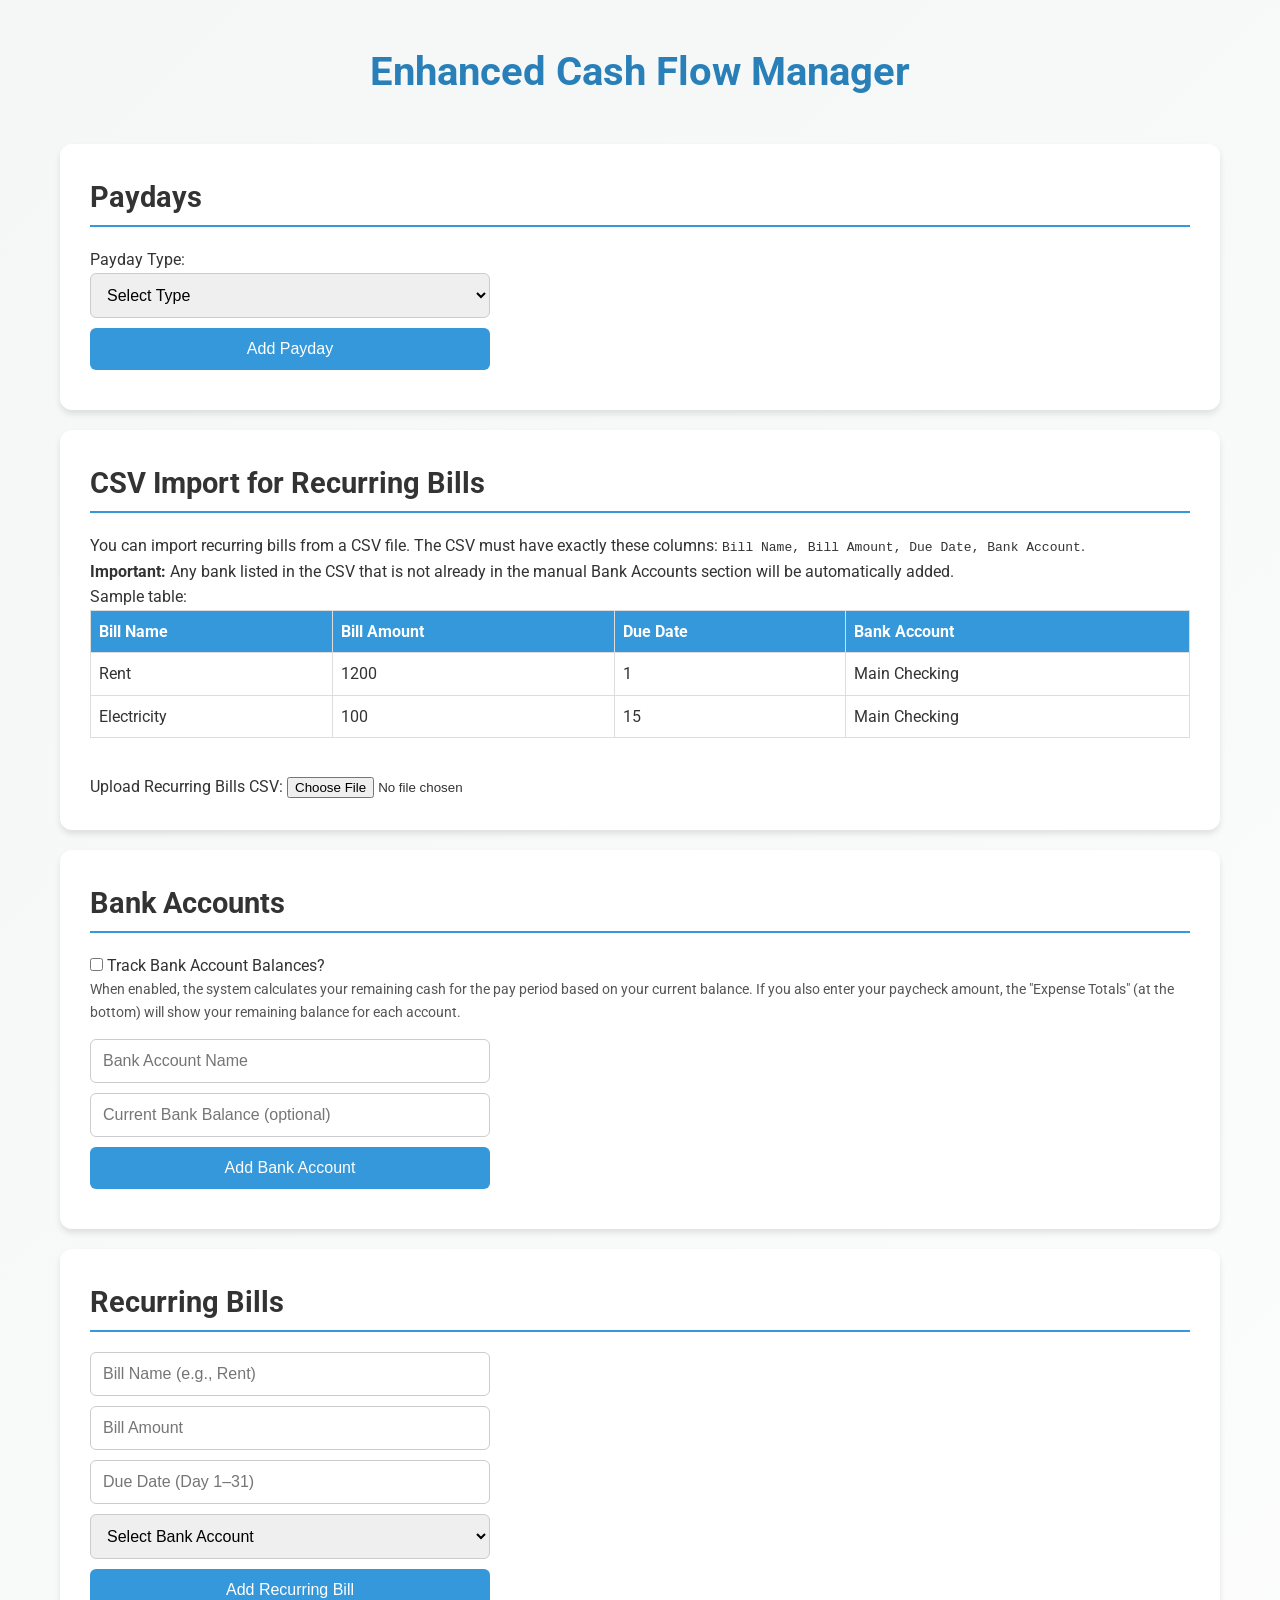
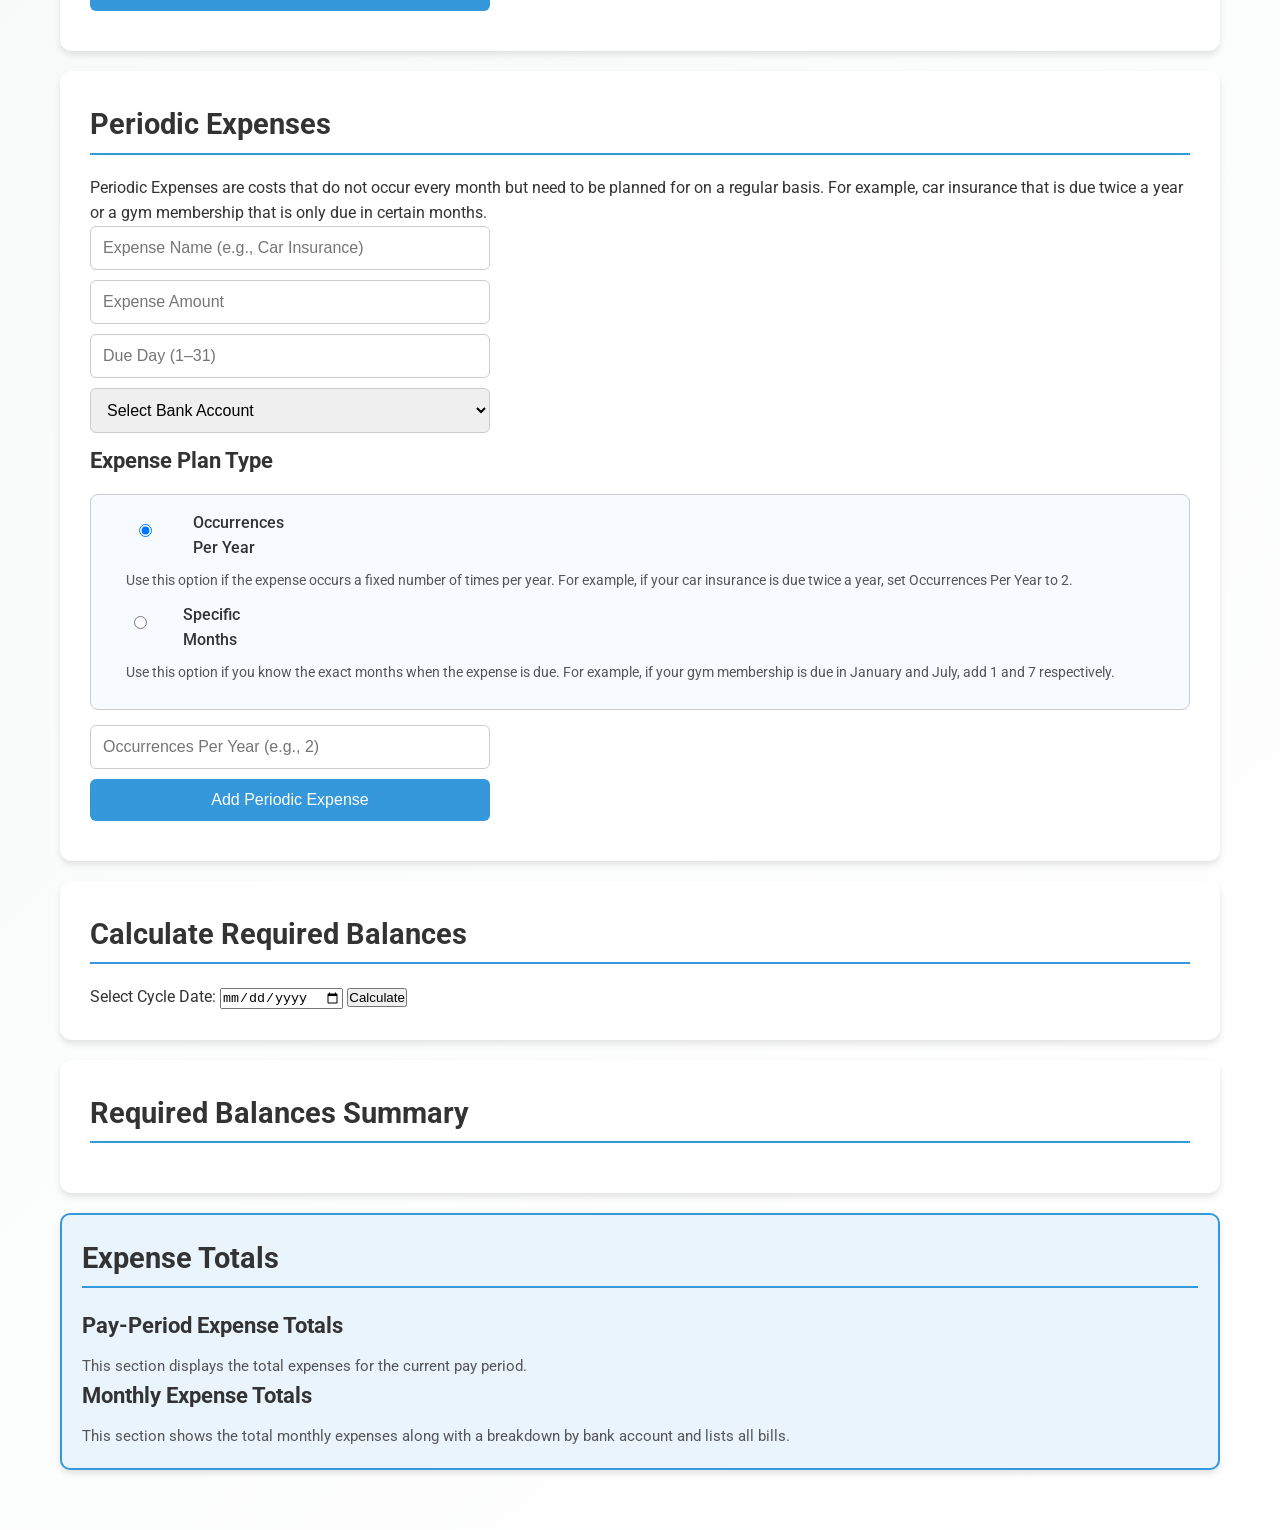
==== commit c417ae1a: "Update index.html Improved wording for "Track Bank Account Balances" checkbox.   <p>When enabled, " ====
--- a/index.html
+++ b/index.html
@@ -443,8 +443,7 @@
           <input type="checkbox" id="balanceTrackingToggle">
           Track Bank Account Balances?
         </label>
-        <p>When enabled, the system will use the expected paycheck allocations (and ignore your current balance) to determine your surplus.</p>
-      </div>
+        <p>When enabled, the system calculates your remaining cash for the pay period based on your current balance. If you also enter your paycheck amount, the "Expense Totals" (at the bottom) will show your remaining balance for each account.</p>      </div>
       <form id="bankAccountForm">
         <input type="text" id="bankName" placeholder="Bank Account Name" required>
         <input type="number" id="bankBalance" placeholder="Current Bank Balance (optional)" step="0.01">
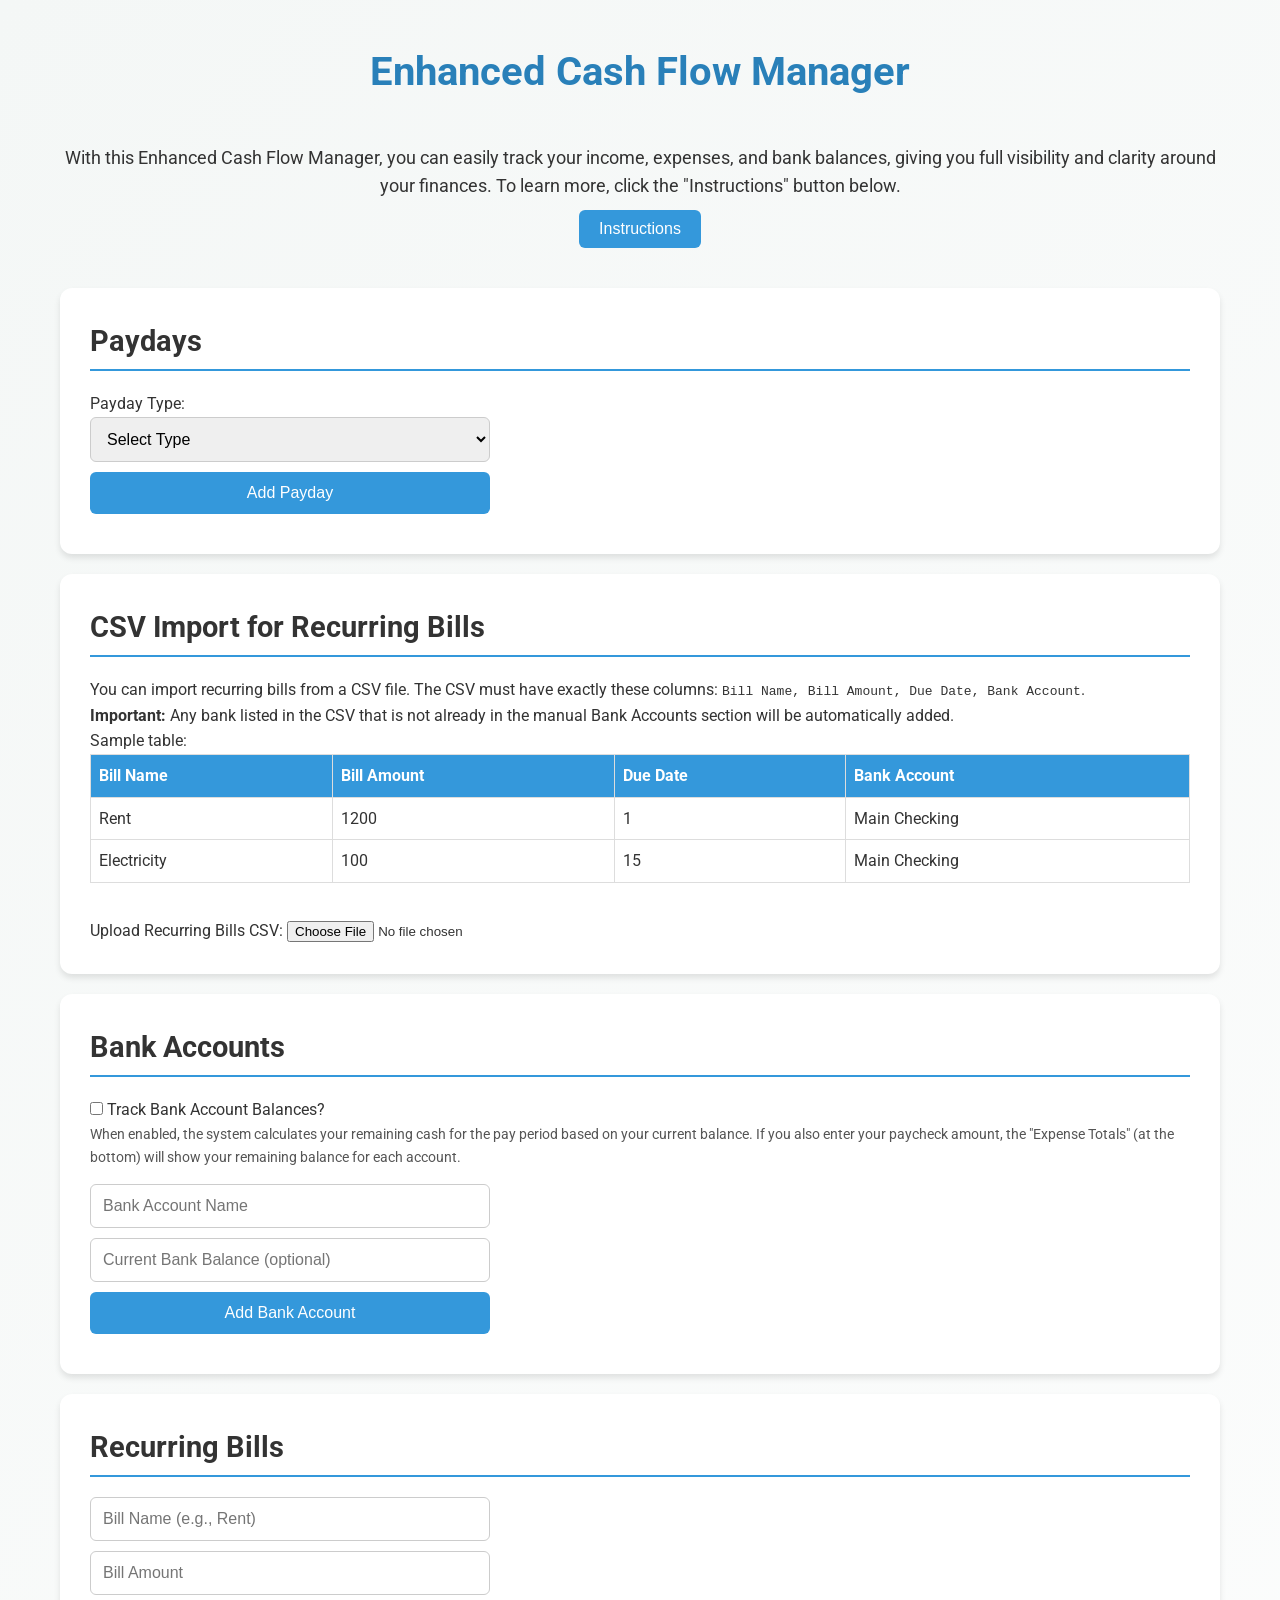
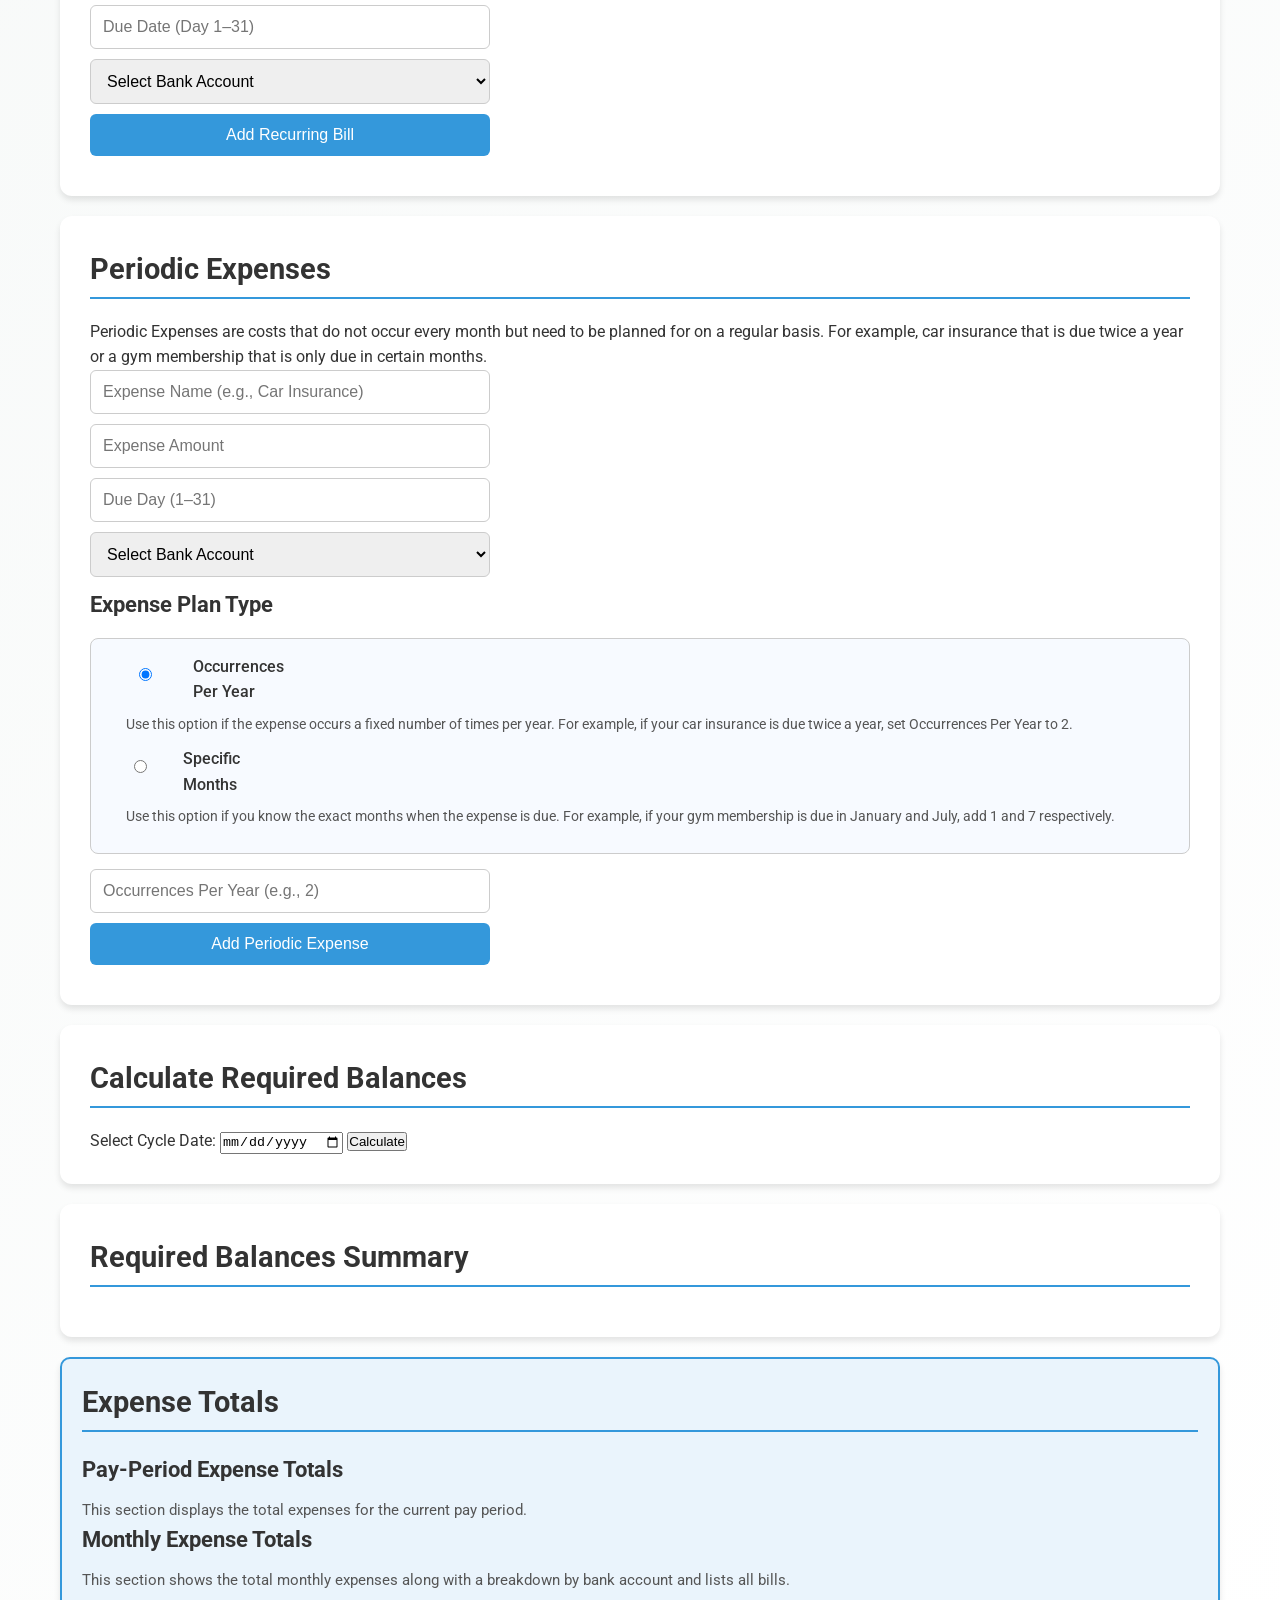
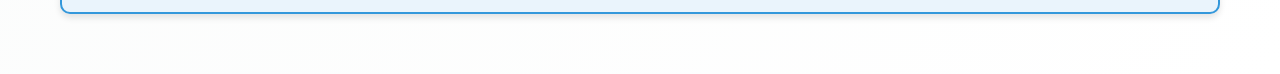
==== commit a01a3182: "Update index.html - Added Instructions Added an intro as well as an instructions." ====
--- a/index.html
+++ b/index.html
@@ -86,6 +86,58 @@
     }
 
     /*-------------------------------------------------------------
+      Intro Text and Instructions Button
+    -------------------------------------------------------------*/
+    #intro-text {
+      font-size: 1.1em;
+      text-align: center;
+      margin-bottom: 10px;
+    }
+    #instructionsBtn {
+      display: block;
+      margin: 0 auto 40px auto;
+      padding: 10px 20px;
+      font-size: 1em;
+      background-color: var(--primary-color);
+      color: #fff;
+      border: none;
+      border-radius: 6px;
+      cursor: pointer;
+      transition: background 0.3s ease;
+    }
+    #instructionsBtn:hover {
+      background-color: var(--primary-dark);
+    }
+
+    /*-------------------------------------------------------------
+      Dialog Styles for Instructions Modal
+    -------------------------------------------------------------*/
+    dialog {
+      width: 80%;
+      max-width: 800px;
+      border: none;
+      border-radius: 12px;
+      box-shadow: 0 4px 6px var(--card-shadow);
+      padding: 20px;
+    }
+    dialog::backdrop {
+      background: rgba(0,0,0,0.5);
+    }
+    #instructionsDialog button {
+      margin-top: 20px;
+      padding: 10px 20px;
+      background-color: var(--primary-color);
+      color: #fff;
+      border: none;
+      border-radius: 6px;
+      cursor: pointer;
+      transition: background 0.3s ease;
+    }
+    #instructionsDialog button:hover {
+      background-color: var(--primary-dark);
+    }
+    
+    /*-------------------------------------------------------------
       Section Boxes:
       Each section (like Paydays, Bank Accounts, etc.) appears as a card with padding, rounded corners, and a shadow.
     -------------------------------------------------------------*/
@@ -363,6 +415,12 @@
   -->
   <div class="container">
     <h1>Enhanced Cash Flow Manager</h1>
+    <!-- Intro Text -->
+    <p id="intro-text">
+      With this Enhanced Cash Flow Manager, you can easily track your income, expenses, and bank balances, giving you full visibility and clarity around your finances. To learn more, click the "Instructions" button below.
+    </p>
+    <!-- Instructions Button -->
+    <button id="instructionsBtn">Instructions</button>
 
     <!-- =====================================================
          Section: Paydays
@@ -443,7 +501,8 @@
           <input type="checkbox" id="balanceTrackingToggle">
           Track Bank Account Balances?
         </label>
-        <p>When enabled, the system calculates your remaining cash for the pay period based on your current balance. If you also enter your paycheck amount, the "Expense Totals" (at the bottom) will show your remaining balance for each account.</p>      </div>
+        <p>When enabled, the system calculates your remaining cash for the pay period based on your current balance. If you also enter your paycheck amount, the "Expense Totals" (at the bottom) will show your remaining balance for each account.</p>      
+      </div>
       <form id="bankAccountForm">
         <input type="text" id="bankName" placeholder="Bank Account Name" required>
         <input type="number" id="bankBalance" placeholder="Current Bank Balance (optional)" step="0.01">
@@ -613,6 +672,84 @@
     </section>
   </div>
 
+  <!-- Instructions Dialog -->
+<dialog id="instructionsDialog">
+  <div id="instructionsContent">
+    <p>This guide will walk you through the key features and show you how to make the most of your tracker.</p>
+    <hr>
+    <h2>Getting Started</h2>
+    <h3>1. Add Your Paydays</h3>
+    <p>Your cash flow starts with knowing when you get paid.</p>
+    <p>Click the <strong>Paydays</strong> section.</p>
+    <p>Select your <strong>pay schedule</strong> (e.g., weekly, bi-monthly, or a specific date).</p>
+    <p>If you pick <strong>Specific Day</strong>, enter the exact day of the month.</p>
+    <p>Click <strong>Add Payday</strong> to save.</p>
+    <p><strong>Why it matters:</strong> This helps predict when money comes in, so you can plan expenses accordingly.</p>
+    <hr>
+    <h3>2. Enter Your Bank Accounts</h3>
+    <p>Keep track of where your money is stored!</p>
+    <p>Go to the <strong>Bank Accounts</strong> section.</p>
+    <p>Enter the <strong>name</strong> of your account (e.g., "Main Checking").</p>
+    <p>(Optional) Add your current <strong>balance</strong> if you want to track it.</p>
+    <p>Click <strong>Add Bank Account</strong> to save.</p>
+    <p><strong>Why it matters:</strong> Knowing your balances ensures you never overdraw your accounts.</p>
+    <hr>
+    <h3>3. Import or Add Recurring Bills</h3>
+    <p>Predictable expenses like rent, utilities, and subscriptions? Add them here!</p>
+    <p>Use the <strong>CSV Import</strong> feature to upload a list of recurring bills OR</p>
+    <p>Manually enter each bill:</p>
+    <p>Name (e.g., "Rent")</p>
+    <p>Amount (e.g., "$1200")</p>
+    <p>Due date (Day of the month)</p>
+    <p>The <strong>bank account</strong> that pays the bill.</p>
+    <p>Click <strong>Add Recurring Bill</strong> to save.</p>
+    <p><strong>Why it matters:</strong> This helps you plan ahead and avoid missing payments.</p>
+    <hr>
+    <h3>4. Track Periodic Expenses</h3>
+    <p>Some expenses don’t happen every month, but they still need to be planned for!</p>
+    <p>Enter periodic expenses like <strong>car insurance, holiday shopping, or annual fees.</strong></p>
+    <p>Choose between:</p>
+    <p><strong>Occurrences per year</strong> (e.g., car insurance paid twice a year) OR</p>
+    <p><strong>Specific months</strong> (e.g., vacation savings every June & December).</p>
+    <p>Click <strong>Add Periodic Expense</strong> to save.</p>
+    <p><strong>Why it matters:</strong> Planning ahead prevents surprise expenses from wrecking your budget.</p>
+    <hr>
+    <h3>5. Choose Your Paycheck Distribution Plan</h3>
+    <p>Decide how your paycheck gets split across your accounts!</p>
+    <p>Choose a <strong>distribution method:</strong></p>
+    <p><strong>Equal Split</strong> (divides paycheck evenly across accounts).</p>
+    <p><strong>Custom Allocation</strong> (set specific amounts for each account).</p>
+    <p><strong>Single Account</strong> (entire paycheck to one account).</p>
+    <p><strong>Proportional to Expenses</strong> (allocates based on bill amounts).</p>
+    <p>If using <strong>Custom Allocation</strong>, enter amounts and <strong>Lock Custom Distribution</strong>.</p>
+    <p><strong>Why it matters:</strong> This ensures your money is set aside correctly as soon as you get paid.</p>
+    <hr>
+    <h3>6. Calculate Required Balances</h3>
+    <p>Find out how much you need in each account to cover upcoming expenses!</p>
+    <p>Select a <strong>cycle date</strong> (any day of the month to analyze from).</p>
+    <p>Click <strong>Calculate</strong>.</p>
+    <p>View:</p>
+    <p><strong>Upcoming bills & expenses</strong> for the selected period.</p>
+    <p><strong>Total required balance</strong> for each bank account.</p>
+    <p><strong>Surplus/Deficit</strong> (extra money left or shortage).</p>
+    <p><strong>Daily spend budget</strong> (how much you can safely spend per day).</p>
+    <p><strong>Why it matters:</strong> This helps you see if you have enough money and adjust before it’s too late.</p>
+    <hr>
+    <h3>7. Review Monthly &amp; Pay-Period Expense Totals</h3>
+    <p>Get a full breakdown of your expenses!</p>
+    <p><strong>Pay-Period Totals:</strong> Shows what’s due before your next paycheck.</p>
+    <p><strong>Monthly Totals:</strong> Gives an overview of all expenses in a month.</p>
+    <p><strong>Bank Account Breakdown:</strong> See which accounts are funding each expense.</p>
+    <p><strong>Why it matters:</strong> Tracking these numbers helps you fine-tune your budget over time.</p>
+    <hr>
+    <h2>Final Thoughts</h2>
+    <p>The Enhanced Cash Flow Manager gives you complete visibility into your finances. By keeping your paydays, bills, and account balances updated, you’ll always know where your money is going and how to stay on track.</p>
+    <p>Start using your tracker today and take control of your cash flow!</p>
+    <p><strong>Happy budgeting! 🎉</strong></p>
+  </div>
+  <button id="closeInstructionsBtn">Close</button>
+</dialog>
+
   <!--
     JavaScript Section:
     Contains all the logic to handle user interactions, data storage, calculations, and dynamic UI updates.
@@ -1244,7 +1381,7 @@
         let effDay;
         if(pd.type === 'specific') {
           effDay = effectiveDueDate(pd.day, daysInMonth);
-        } else if(pd.type === '1st15') {
+        } else if(pd.type === '1st15'){
           effDay = (selectedDay >= 15) ? 15 : 1;
         } else if(pd.type === 'daily'){
           effDay = selectedDay;
@@ -1703,6 +1840,16 @@
       };
       reader.readAsText(file);
     });
+
+    /**************************************************************
+     * Instructions Dialog Event Listeners
+     **************************************************************/
+    document.getElementById('instructionsBtn').addEventListener('click', function() {
+      document.getElementById('instructionsDialog').showModal();
+    });
+    document.getElementById('closeInstructionsBtn').addEventListener('click', function() {
+      document.getElementById('instructionsDialog').close();
+    });
   </script>
 </body>
-</html> 
+</html>
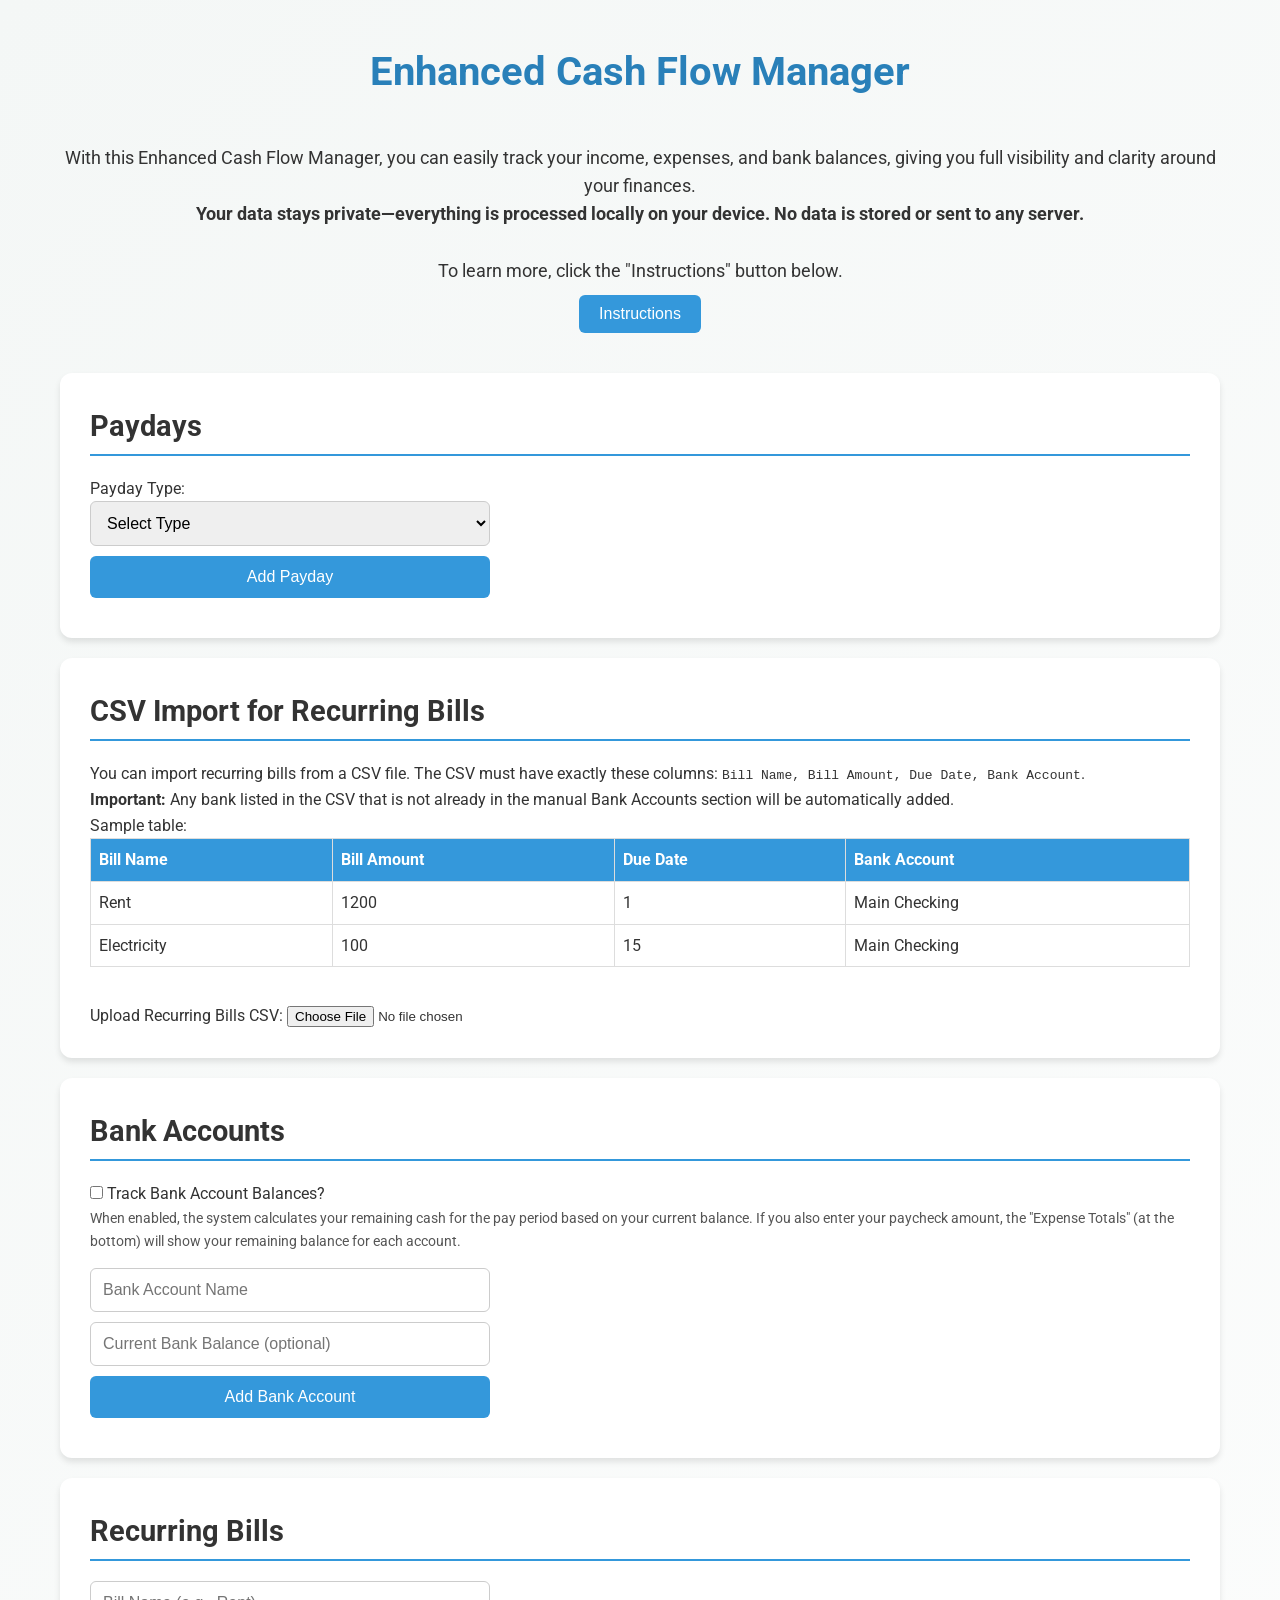
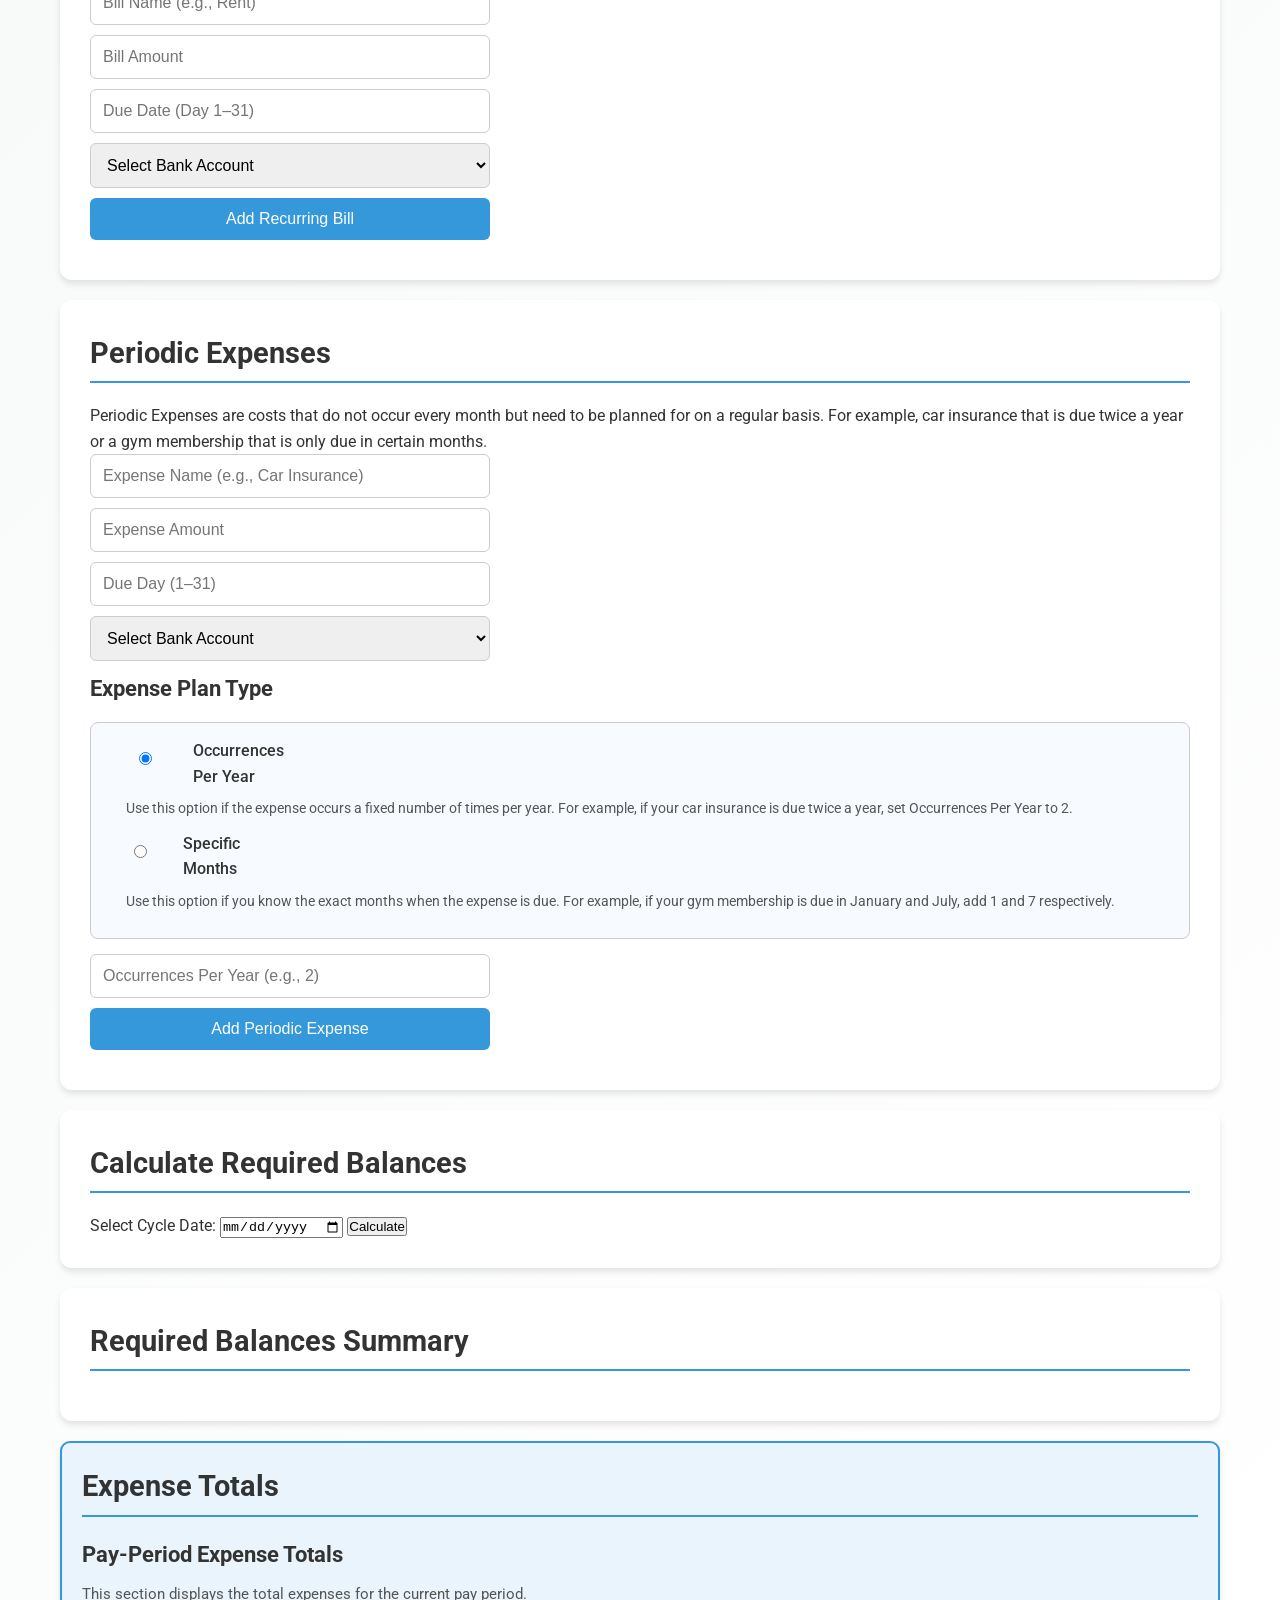
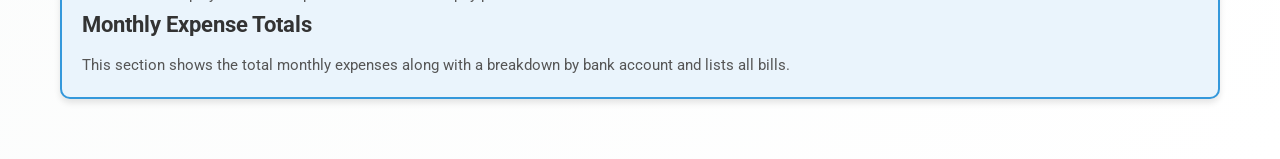
==== commit f93754ff: "Update index.html - Added your data is private language Add this language  <strong>Your data stays" ====
--- a/index.html
+++ b/index.html
@@ -417,8 +417,11 @@
     <h1>Enhanced Cash Flow Manager</h1>
     <!-- Intro Text -->
     <p id="intro-text">
-      With this Enhanced Cash Flow Manager, you can easily track your income, expenses, and bank balances, giving you full visibility and clarity around your finances. To learn more, click the "Instructions" button below.
-    </p>
+    With this Enhanced Cash Flow Manager, you can easily track your income, expenses, and bank balances, giving you full visibility and clarity around your finances.<br>
+    <strong>Your data stays private—everything is processed locally on your device. No data is stored or sent to any server.</strong><br>
+    <br>To learn more, click the "Instructions" button below.
+</p>
+
     <!-- Instructions Button -->
     <button id="instructionsBtn">Instructions</button>
 
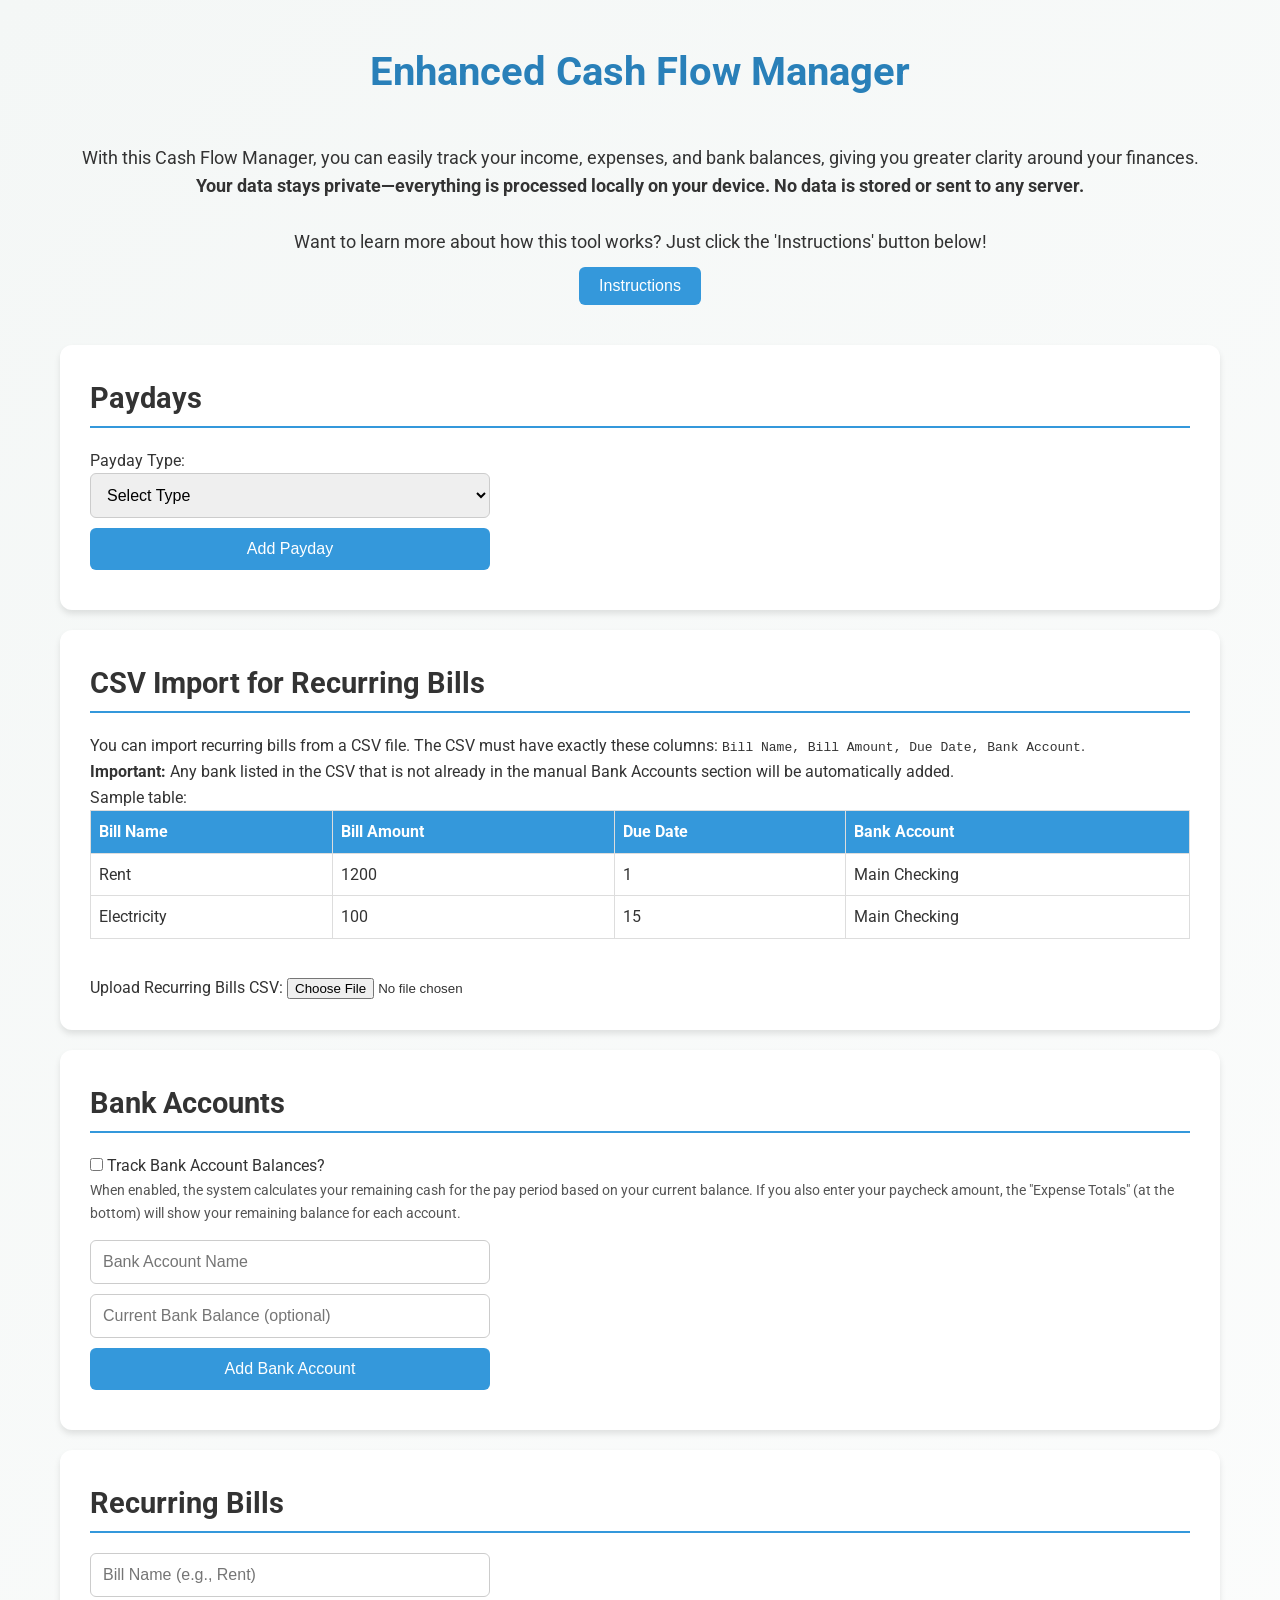
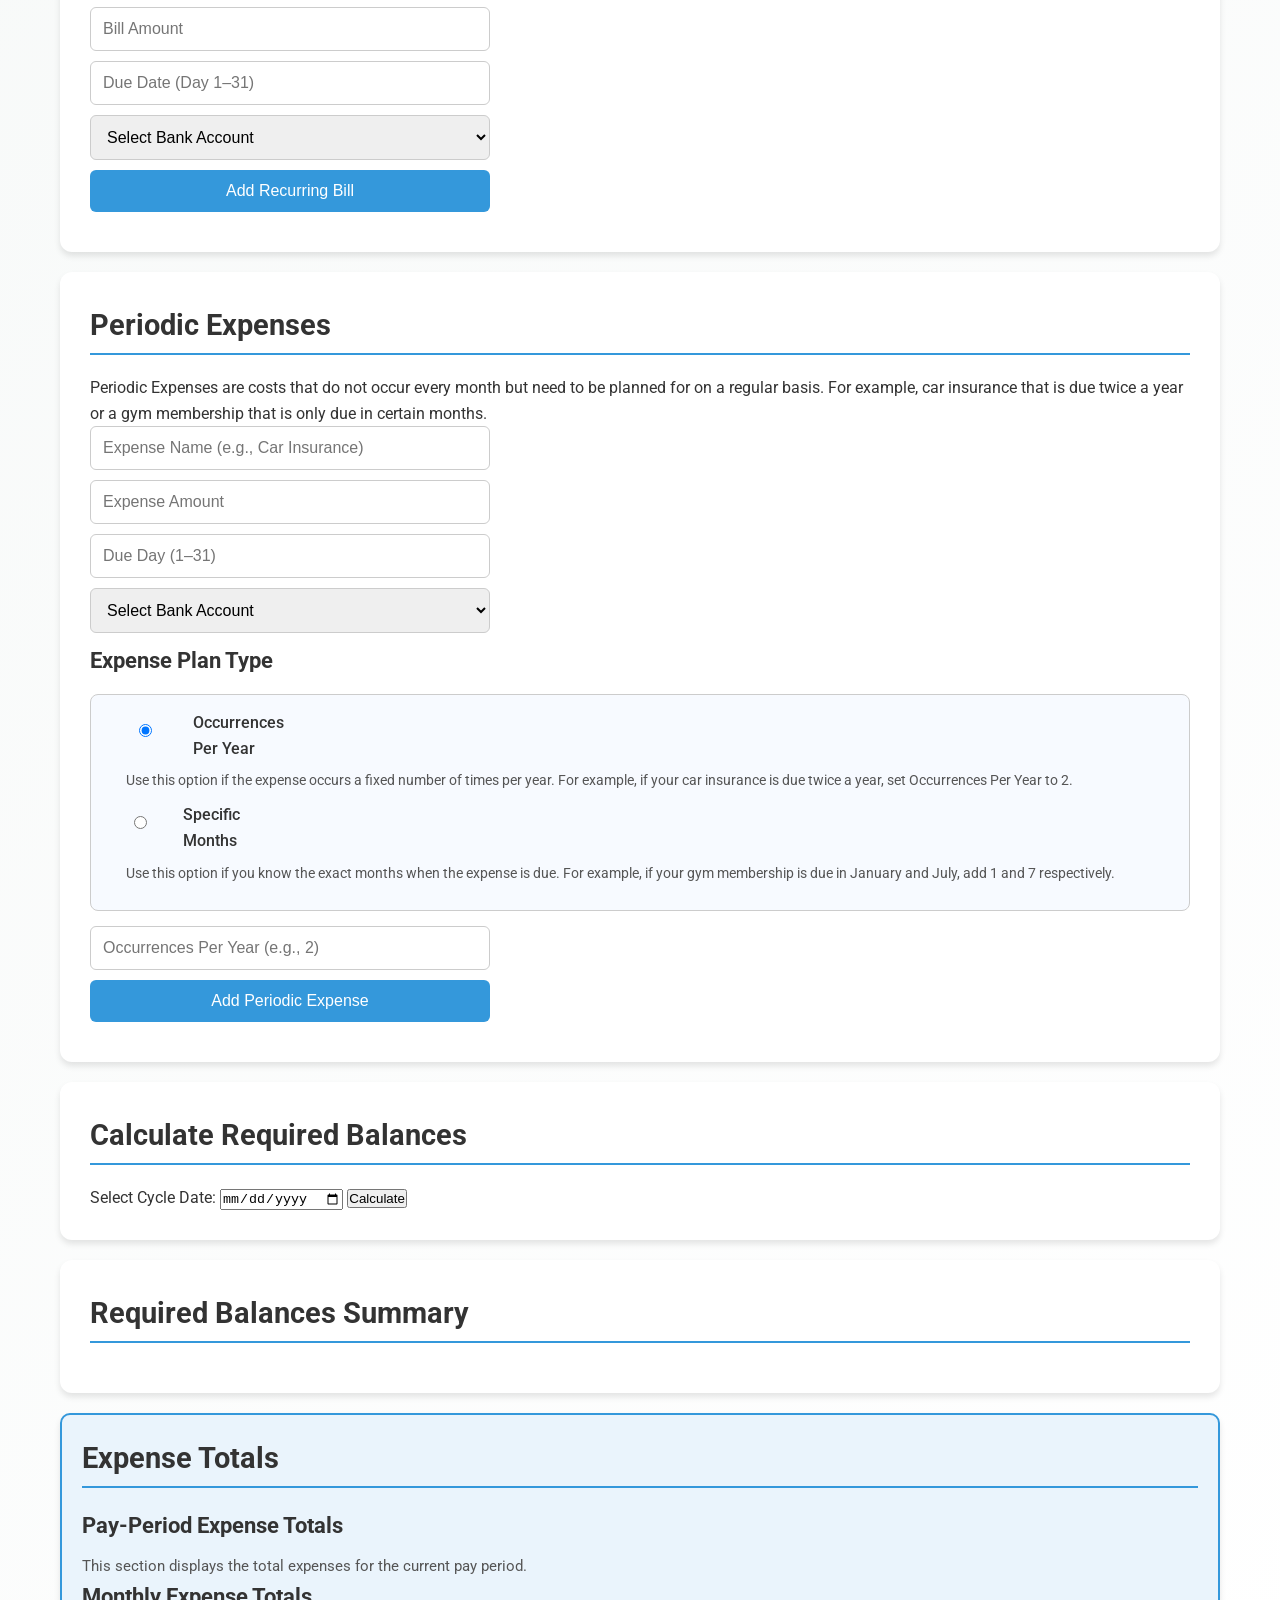
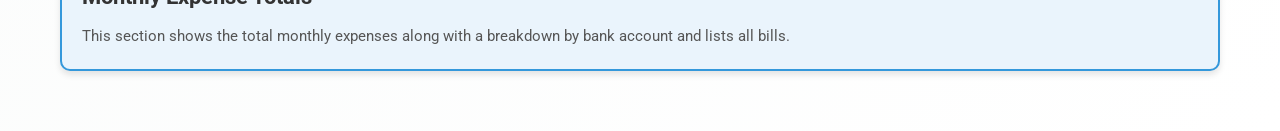
==== commit 89b6d9a9: "Update index.html Updated language:  <p>Want to learn more about how this tool works? Just click t" ====
--- a/index.html
+++ b/index.html
@@ -417,9 +417,9 @@
     <h1>Enhanced Cash Flow Manager</h1>
     <!-- Intro Text -->
     <p id="intro-text">
-    With this Enhanced Cash Flow Manager, you can easily track your income, expenses, and bank balances, giving you full visibility and clarity around your finances.<br>
+    With this Cash Flow Manager, you can easily track your income, expenses, and bank balances, giving you greater clarity around your finances.<br>
     <strong>Your data stays private—everything is processed locally on your device. No data is stored or sent to any server.</strong><br>
-    <br>To learn more, click the "Instructions" button below.
+    <br>Want to learn more about how this tool works? Just click the 'Instructions' button below!
 </p>
 
     <!-- Instructions Button -->
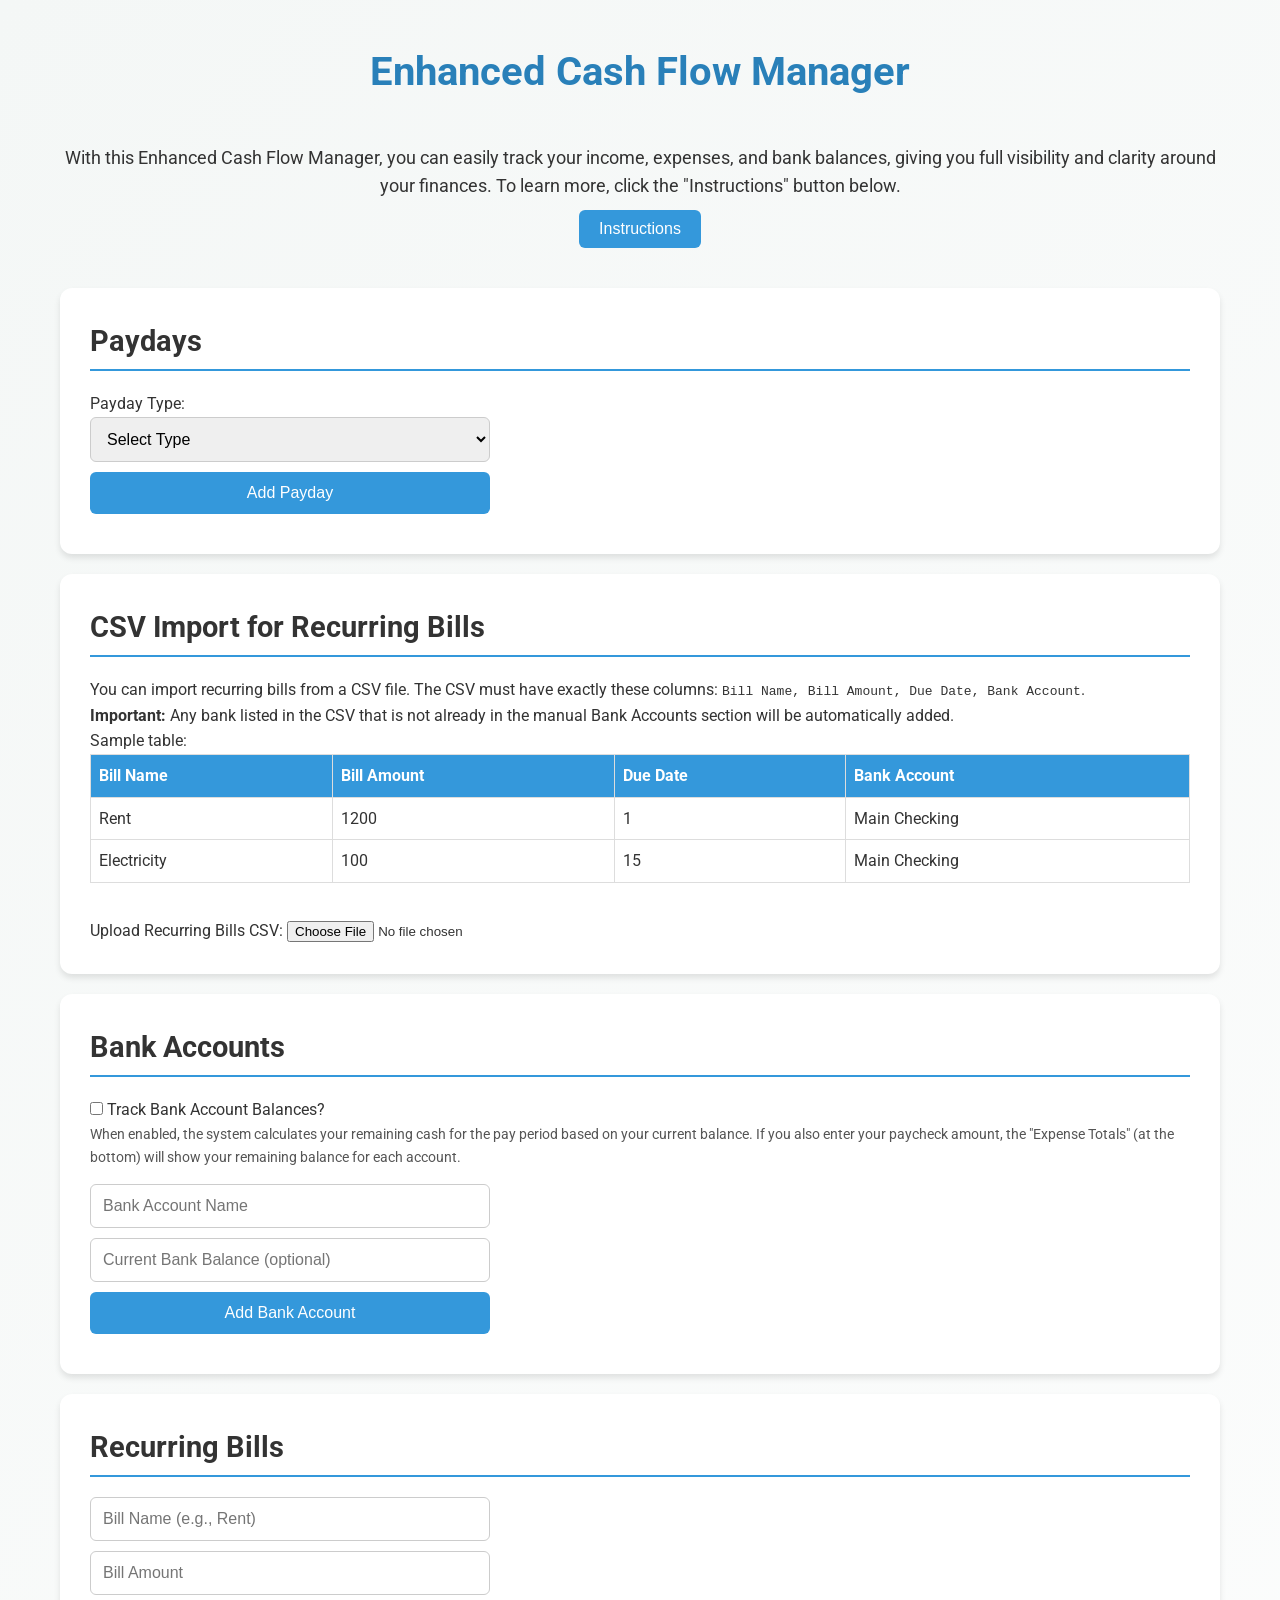
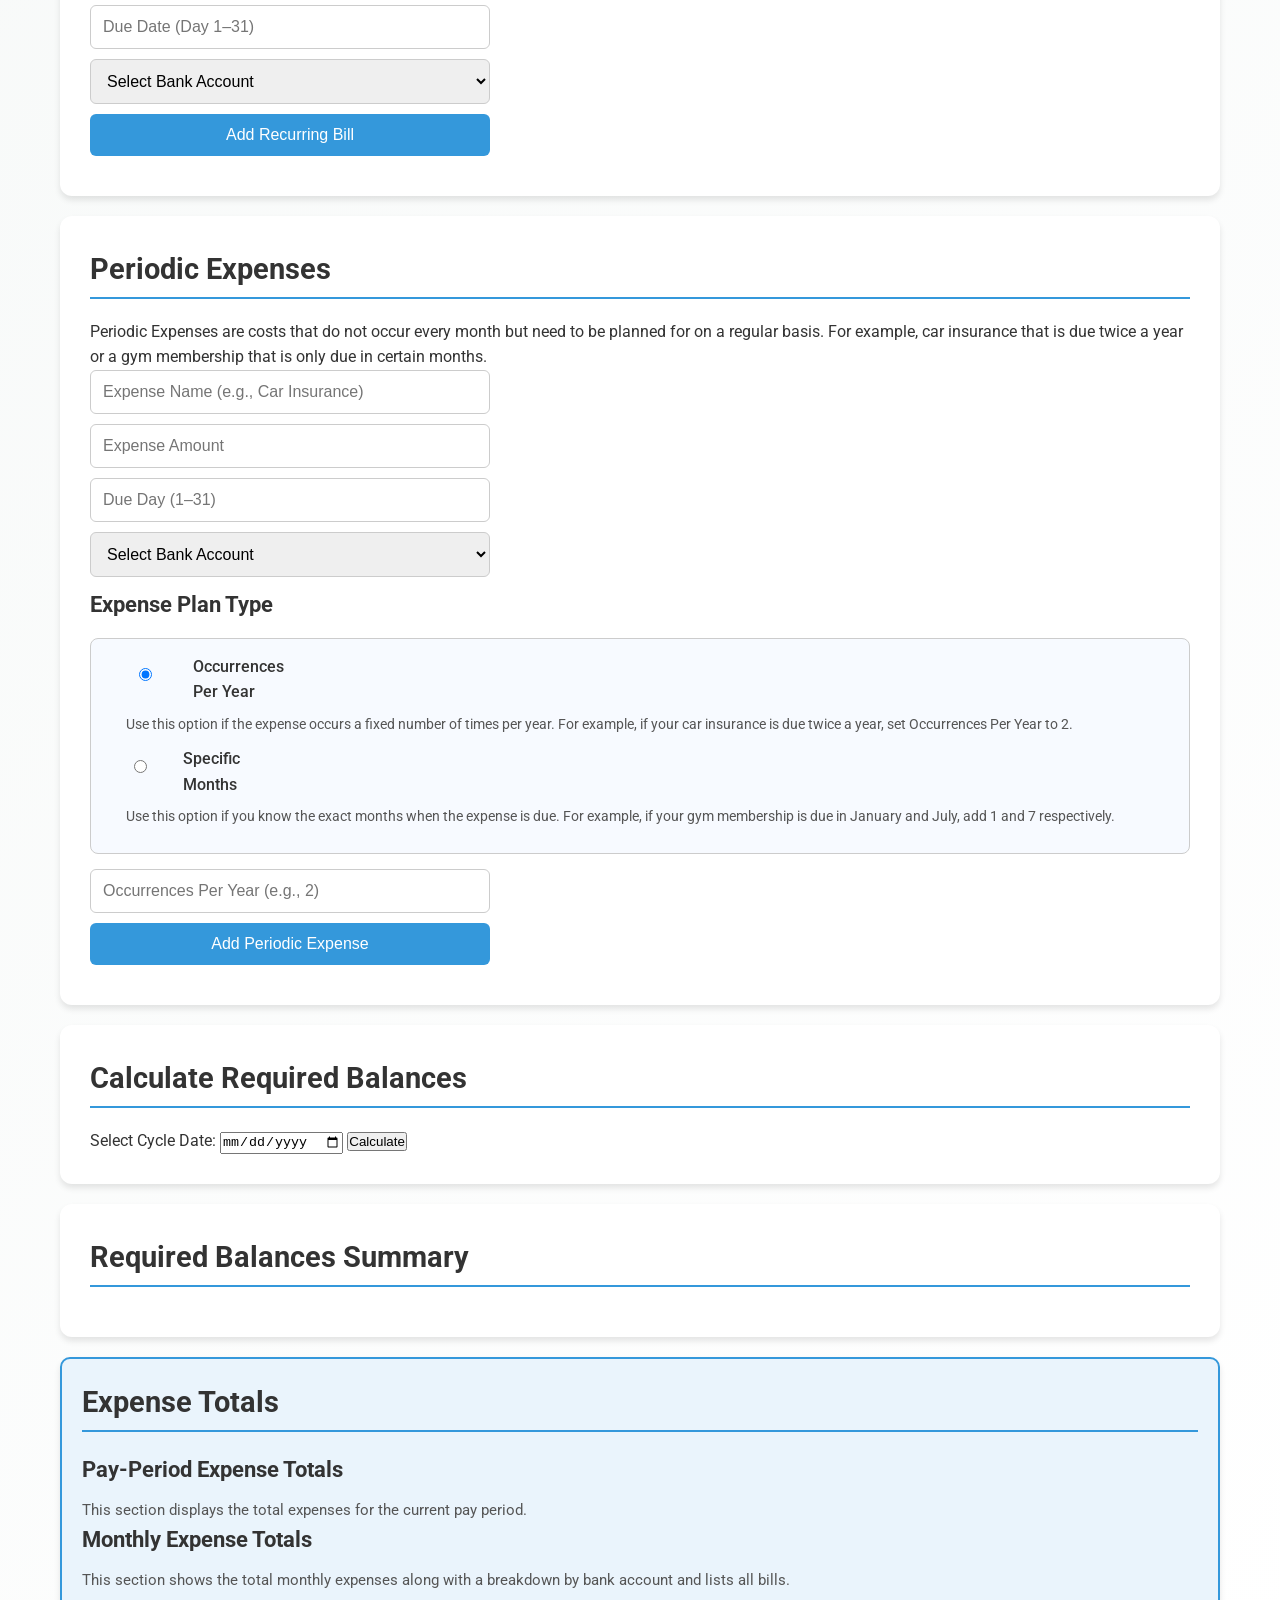
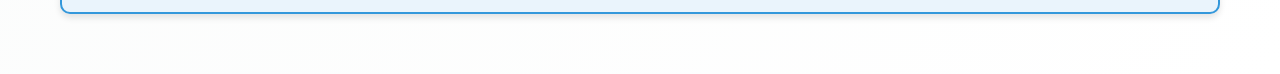
==== commit f63d2345: "Fixed Pay-Period Calculations The problem:  When the user selects Paydays as a "specific day", the" ====
--- a/index.html
+++ b/index.html
@@ -1,3 +1,4 @@
+
 <!DOCTYPE html>
 <html lang="en">
 <head>
@@ -417,11 +418,8 @@
     <h1>Enhanced Cash Flow Manager</h1>
     <!-- Intro Text -->
     <p id="intro-text">
-    With this Cash Flow Manager, you can easily track your income, expenses, and bank balances, giving you greater clarity around your finances.<br>
-    <strong>Your data stays private—everything is processed locally on your device. No data is stored or sent to any server.</strong><br>
-    <br>Want to learn more about how this tool works? Just click the 'Instructions' button below!
-</p>
-
+      With this Enhanced Cash Flow Manager, you can easily track your income, expenses, and bank balances, giving you full visibility and clarity around your finances. To learn more, click the "Instructions" button below.
+    </p>
     <!-- Instructions Button -->
     <button id="instructionsBtn">Instructions</button>
 
@@ -1340,86 +1338,100 @@
      * Calculates how many days until the next payday from the selected day.
      **************************************************************/
     function computeNextPaydayDiff(selectedDay, daysInMonth) {
-      let differences = [];
-      paydays.forEach(pd => {
-        let diff = 0;
-        if(pd.type === 'specific'){
-          let pdDay = effectiveDueDate(pd.day, daysInMonth);
-          if(pdDay >= selectedDay){
-            diff = pdDay - selectedDay;
-          } else {
-            diff = (daysInMonth - selectedDay) + pdDay;
-          }
-        } else if(pd.type === '1st15'){
-          if(selectedDay < 15){
-            diff = 14 - selectedDay;
-          } else {
-            diff = daysInMonth - selectedDay;
-          }
-        } else if(pd.type === 'daily'){
-          diff = 1;
-        } else if(pd.type === 'weekly'){
-          diff = 7;
-        } else if(pd.type === 'monthly'){
-          let pdDay = daysInMonth;
-          if(selectedDay <= pdDay){
-            diff = pdDay - selectedDay;
-          } else {
-            diff = (daysInMonth - selectedDay) + pdDay;
-          }
-        }
-        differences.push(diff);
-      });
-      return Math.min(...differences);
-    }
-
+  let differences = [];
+  paydays.forEach(pd => {
+    let diff = 0;
+    if(pd.type === 'specific'){
+      let pdDay = effectiveDueDate(pd.day, daysInMonth);
+      
+      if(pdDay >= selectedDay){
+        // If the specific day in this month hasn't occurred yet
+        diff = pdDay - selectedDay;
+      } else {
+        // Need to get next month's length and payday
+        const nextMonthDays = new Date(new Date(document.getElementById('cycleDate').value).getFullYear(), 
+                                      new Date(document.getElementById('cycleDate').value).getMonth() + 2, 0).getDate();
+        const nextMonthPayday = effectiveDueDate(pd.day, nextMonthDays);
+        
+        // Pay period extends to the day before that day in the next month
+        diff = (daysInMonth - selectedDay) + nextMonthPayday - 1;
+      }
+    } else if(pd.type === '1st15'){
+      if(selectedDay < 15){
+        diff = 14 - selectedDay;
+      } else {
+        diff = daysInMonth - selectedDay;
+      }
+    } else if(pd.type === 'daily'){
+      diff = 1;
+    } else if(pd.type === 'weekly'){
+      diff = 7;
+    } else if(pd.type === 'monthly'){
+      // For monthly paydays, pay period always ends on the last day of month
+      diff = daysInMonth - selectedDay;
+    }
+    differences.push(diff);
+  });
+  return Math.min(...differences);
+}
     /**************************************************************
      * Helper Function: getMostRecentPaydayDay
      * Determines the most recent payday (or effective payday) relative to the selected day.
      **************************************************************/
     function getMostRecentPaydayDay(selectedDay, daysInMonth) {
-      let recentDay = -1;
-      let recentEffectiveDay = -1;
-      paydays.forEach(pd => {
-        let effDay;
-        if(pd.type === 'specific') {
-          effDay = effectiveDueDate(pd.day, daysInMonth);
-        } else if(pd.type === '1st15'){
-          effDay = (selectedDay >= 15) ? 15 : 1;
-        } else if(pd.type === 'daily'){
-          effDay = selectedDay;
-        } else if(pd.type === 'weekly'){
-          const offset = (selectedDay - 1) % 7; 
-          effDay = selectedDay - offset;
-        } else if(pd.type === 'monthly'){
-          effDay = daysInMonth;
-        }
-        if(effDay <= selectedDay && effDay > recentEffectiveDay) {
-          recentEffectiveDay = effDay;
-          recentDay = effDay;
-        }
-      });
-      if(recentDay === -1) {
-        let fallbackDay = 1;
-        paydays.forEach(pd => {
-          let effDay;
-          if(pd.type === 'specific'){
-            effDay = effectiveDueDate(pd.day, daysInMonth);
-          } else if(pd.type === '1st15'){
-            effDay = 15;
-          } else if(pd.type === 'daily'){
-            effDay = selectedDay;
-          } else if(pd.type === 'weekly'){
-            effDay = 1;
-          } else if(pd.type === 'monthly'){
-            effDay = daysInMonth;
-          }
-          if(effDay > fallbackDay) fallbackDay = effDay;
-        });
-        recentDay = fallbackDay;
-      }
-      return recentDay;
-    }
+  let recentDay = -1;
+  let recentEffectiveDay = -1;
+  
+  paydays.forEach(pd => {
+    let effDay;
+    if(pd.type === 'specific') {
+      effDay = effectiveDueDate(pd.day, daysInMonth);
+      // If selected day is before the payday in current month, we need the payday from previous month
+      if(selectedDay < effDay) {
+        // Get previous month's effective payday
+        const prevMonthDays = new Date(new Date(document.getElementById('cycleDate').value).getFullYear(), 
+                                      new Date(document.getElementById('cycleDate').value).getMonth(), 0).getDate();
+        effDay = effectiveDueDate(pd.day, prevMonthDays);
+      }
+    } else if(pd.type === '1st15'){
+      effDay = (selectedDay >= 15) ? 15 : 1;
+    } else if(pd.type === 'daily'){
+      effDay = selectedDay;
+    } else if(pd.type === 'weekly'){
+      const offset = (selectedDay - 1) % 7; 
+      effDay = selectedDay - offset;
+    } else if(pd.type === 'monthly'){
+      // For monthly paydays, pay period always starts on day 1
+      effDay = 1;
+    }
+    
+    if((effDay <= selectedDay || pd.type === 'monthly') && effDay > recentEffectiveDay) {
+      recentEffectiveDay = effDay;
+      recentDay = effDay;
+    }
+  });
+  
+  if(recentDay === -1) {
+    let fallbackDay = 1;
+    paydays.forEach(pd => {
+      let effDay;
+      if(pd.type === 'specific'){
+        effDay = effectiveDueDate(pd.day, daysInMonth);
+      } else if(pd.type === '1st15'){
+        effDay = 15;
+      } else if(pd.type === 'daily'){
+        effDay = selectedDay;
+      } else if(pd.type === 'weekly'){
+        effDay = 1;
+      } else if(pd.type === 'monthly'){
+        effDay = 1;  // Changed from daysInMonth to 1
+      }
+      if(effDay > fallbackDay) fallbackDay = effDay;
+    });
+    recentDay = fallbackDay;
+  }
+  return recentDay;
+}
 
     /**************************************************************
      * Calculation Function:
@@ -1435,27 +1447,59 @@
       const selectedDay = cycleDate.getDate();
       const currentDaysInMonth = new Date(cycleDate.getFullYear(), cycleDate.getMonth()+1, 0).getDate();
 
-      // Determine the start of the full pay period using the most recent payday
-      const fullPeriodStart = getMostRecentPaydayDay(selectedDay, currentDaysInMonth);
-
-      if (paydays.length === 0 && !balanceTrackingEnabled) {
-        alert("Please add at least one payday.");
-        return;
-      }
-
-      // Define the current pay period from the selected day to the next payday
-      const periodStart = selectedDay;
-      const nextDiff = computeNextPaydayDiff(selectedDay, currentDaysInMonth);
-      let periodEnd = selectedDay + nextDiff;
-      let fullPeriodLength = (periodEnd >= fullPeriodStart)
-        ? (periodEnd - fullPeriodStart + 1)
-        : ((currentDaysInMonth - fullPeriodStart + 1) + periodEnd);
-      let remainingDays = (periodEnd >= selectedDay)
-        ? (periodEnd - selectedDay + 1)
-        : ((currentDaysInMonth - selectedDay + 1) + periodEnd);
-      const periodEndDisplay = (periodEnd <= currentDaysInMonth)
-        ? periodEnd
-        : (periodEnd - currentDaysInMonth) + " [next cycle]";
+ // Find if there's a specific or monthly payday
+  const hasSpecificPayday = paydays.some(pd => pd.type === 'specific');
+  const hasMonthlyPayday = paydays.some(pd => pd.type === 'monthly');
+  
+  // Determine the start of the full pay period using the most recent payday
+  const fullPeriodStart = getMostRecentPaydayDay(selectedDay, currentDaysInMonth);
+
+  // Define the pay period appropriately
+  let periodStart, periodEnd, fullPeriodLength, remainingDays, periodEndDisplay;
+  
+  if (hasMonthlyPayday) {
+    // For monthly payday: 1st to last day of month
+    periodStart = 1;
+    periodEnd = currentDaysInMonth;
+    fullPeriodLength = currentDaysInMonth;
+    remainingDays = currentDaysInMonth - selectedDay + 1;
+    periodEndDisplay = periodEnd;
+  } else if (hasSpecificPayday) {
+    const specificPayday = paydays.find(pd => pd.type === 'specific');
+    const specificDay = effectiveDueDate(specificPayday.day, currentDaysInMonth);
+    
+    periodStart = fullPeriodStart;
+    
+    if (selectedDay >= specificDay) {
+      // We're past the payday in this month, so the period ends the day before the specific day next month
+      const nextMonthDays = new Date(cycleDate.getFullYear(), cycleDate.getMonth() + 2, 0).getDate();
+      const nextMonthPayday = effectiveDueDate(specificPayday.day, nextMonthDays);
+      periodEnd = specificDay - 1;
+      periodEndDisplay = `${nextMonthPayday - 1} [next month]`;
+      fullPeriodLength = (currentDaysInMonth - specificDay + 1) + (nextMonthPayday - 1);
+      remainingDays = (currentDaysInMonth - selectedDay) + (nextMonthPayday - 1);
+    } else {
+      // The specific day hasn't occurred yet this month
+      periodEnd = specificDay - 1;
+      periodEndDisplay = periodEnd;
+      fullPeriodLength = periodEnd - periodStart + 1;
+      remainingDays = periodEnd - selectedDay + 1;
+    }
+  } else {
+    // The existing logic for other payday types
+    periodStart = selectedDay;
+    const nextDiff = computeNextPaydayDiff(selectedDay, currentDaysInMonth);
+    periodEnd = selectedDay + nextDiff;
+    fullPeriodLength = (periodEnd >= fullPeriodStart)
+      ? (periodEnd - fullPeriodStart + 1)
+      : ((currentDaysInMonth - fullPeriodStart + 1) + periodEnd);
+    remainingDays = (periodEnd >= selectedDay)
+      ? (periodEnd - selectedDay + 1)
+      : ((currentDaysInMonth - selectedDay + 1) + periodEnd);
+    periodEndDisplay = (periodEnd <= currentDaysInMonth)
+      ? periodEnd
+      : (periodEnd - currentDaysInMonth) + " [next cycle]";
+  }
 
       document.getElementById('payPeriodRange').textContent =
         `This section displays the expenses for the current pay period (Day ${fullPeriodStart} to Day ${periodEndDisplay}, ${fullPeriodLength} days).`;
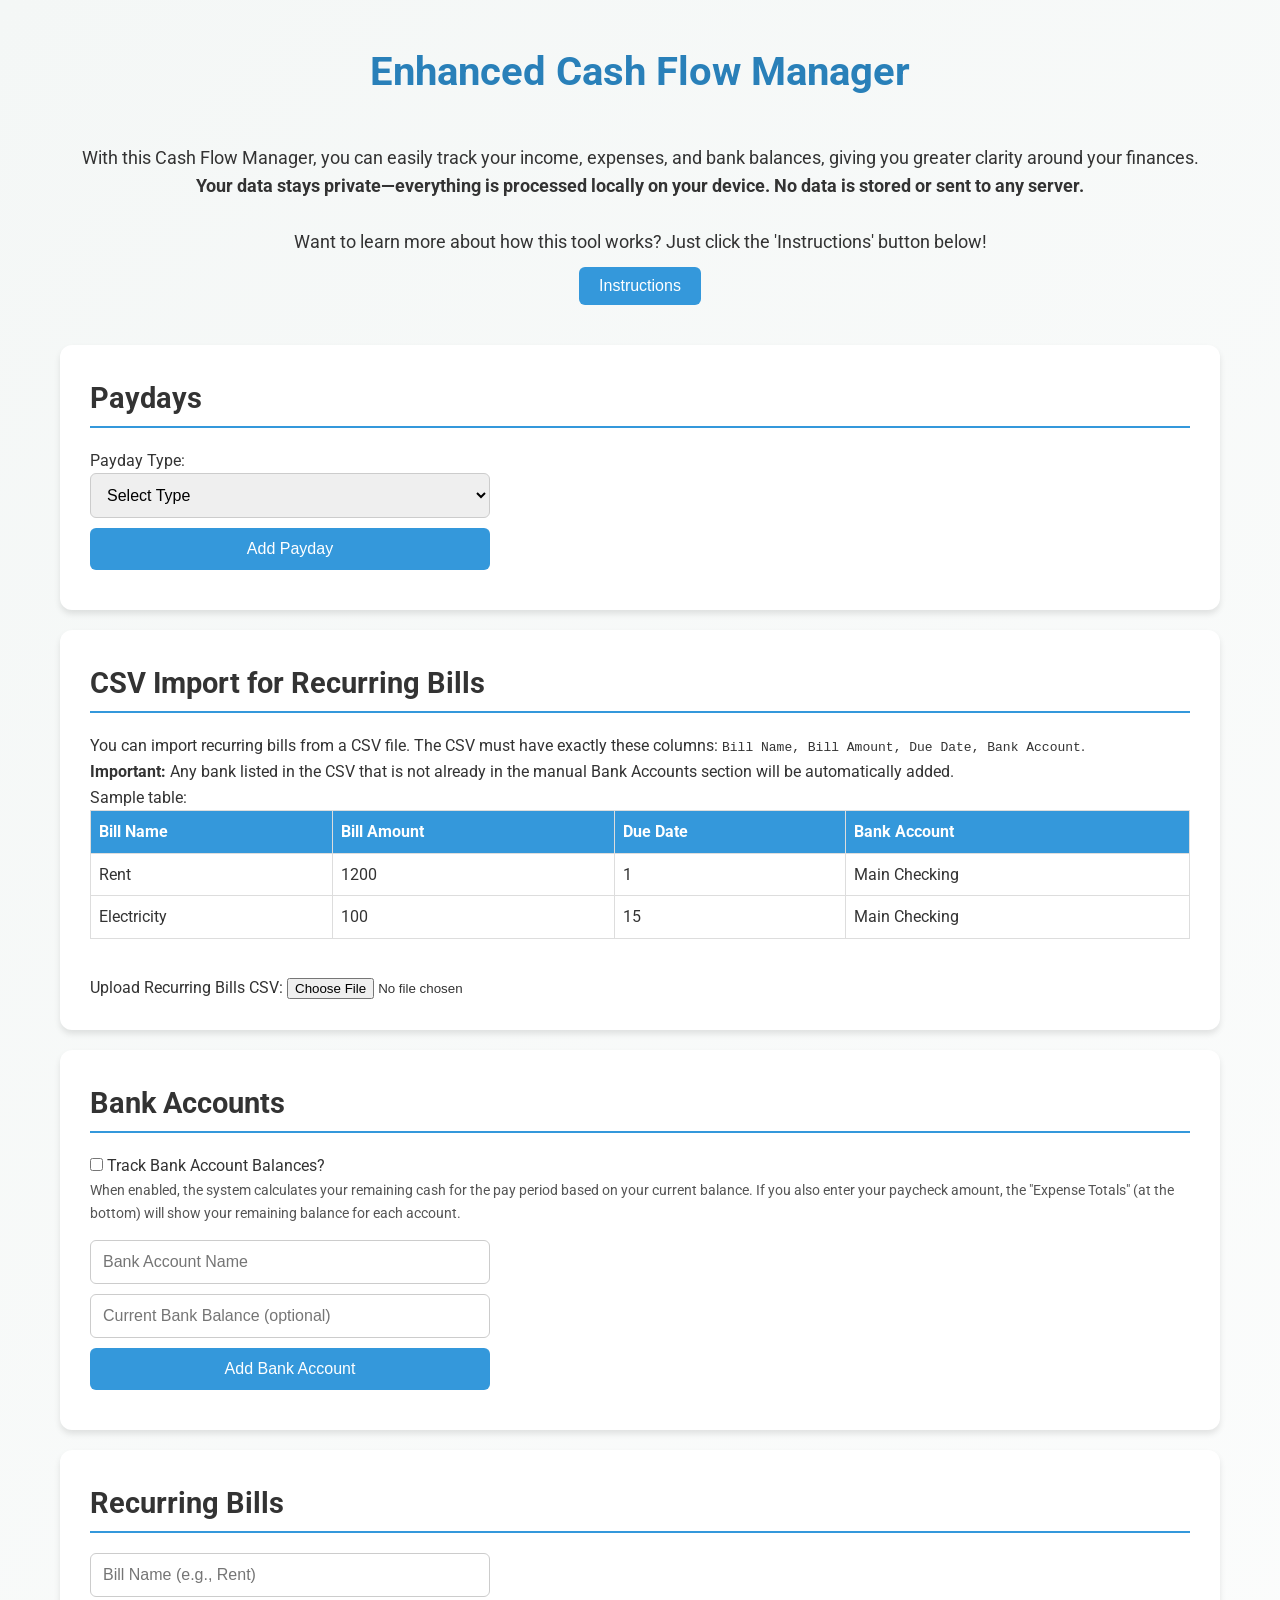
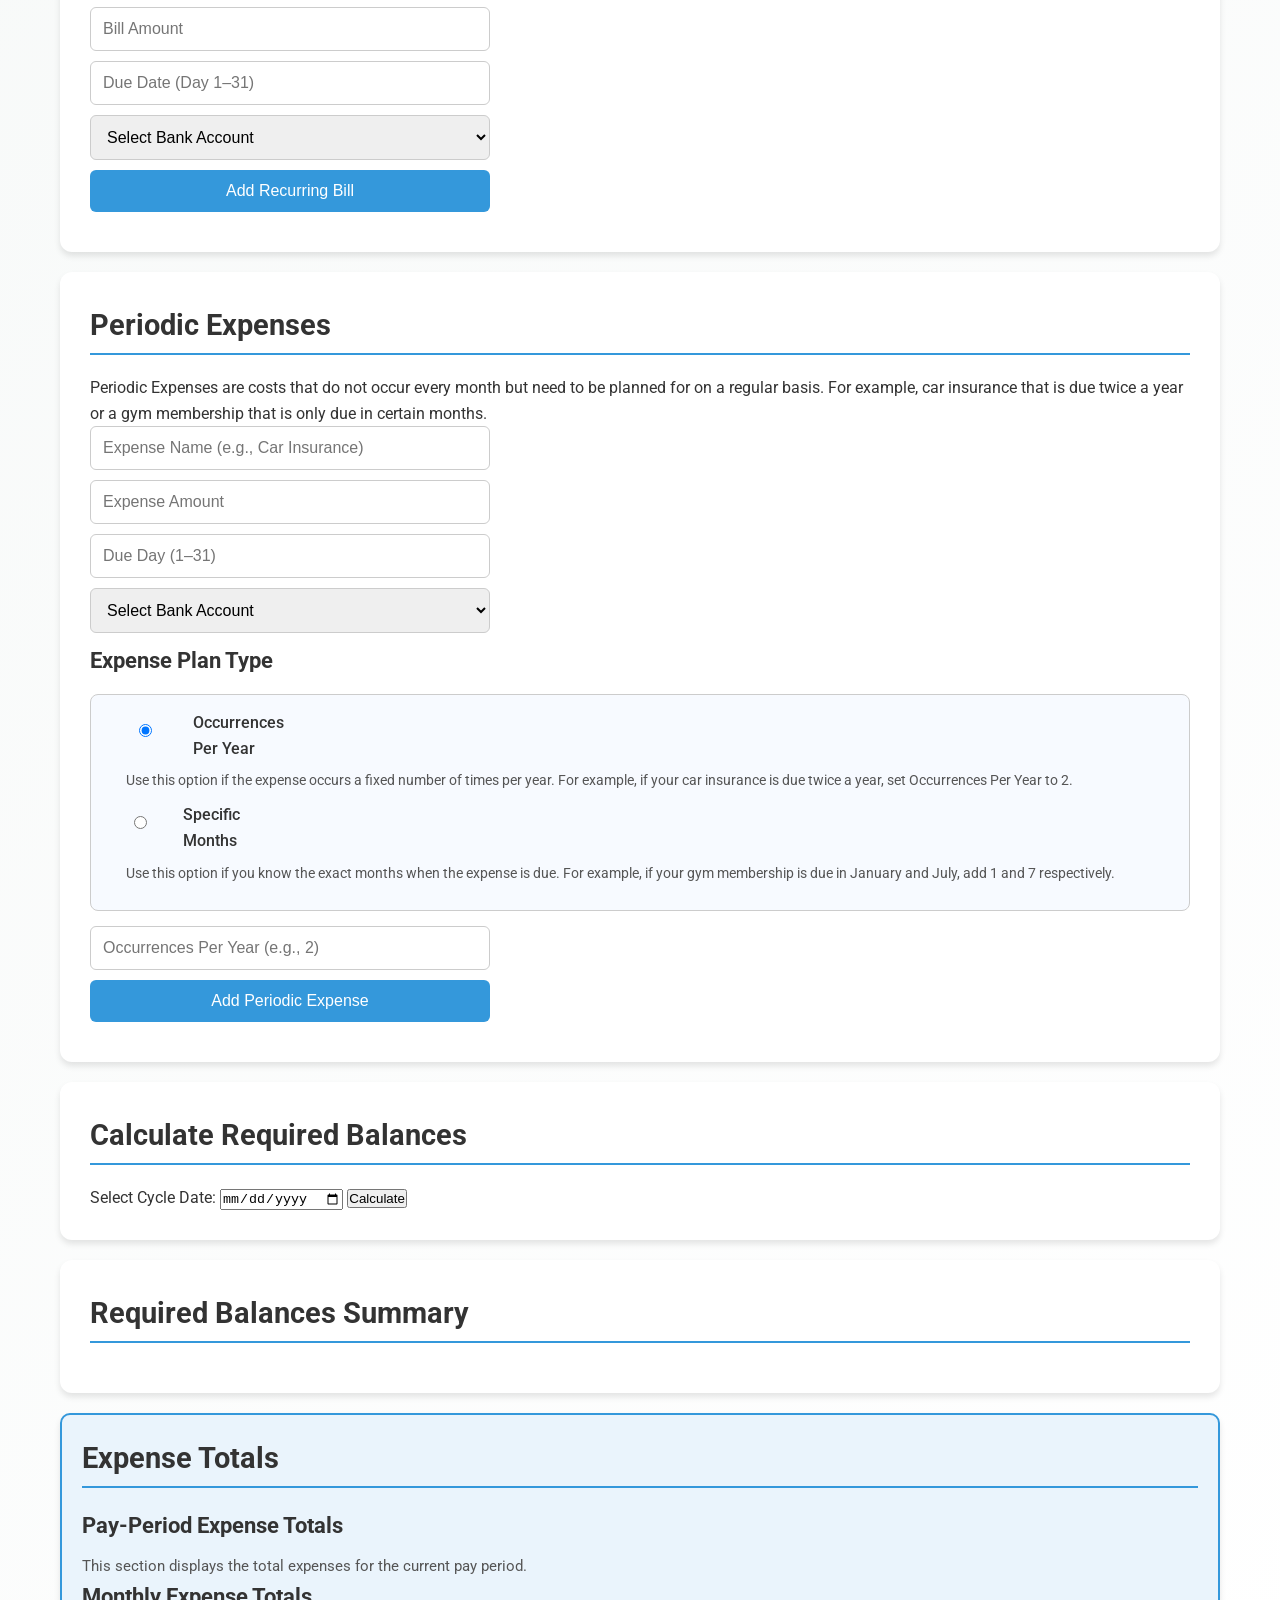
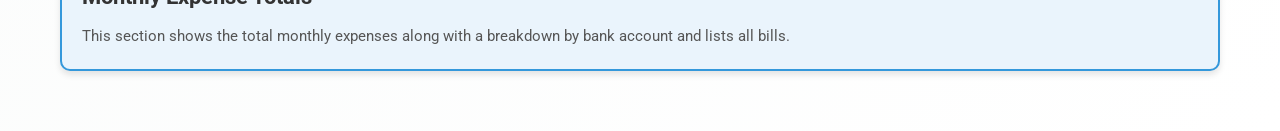
==== commit 51e14465: "Update index.html (re-added privacy statement) <body>   <!--     The main container holds all sect" ====
--- a/index.html
+++ b/index.html
@@ -418,8 +418,10 @@
     <h1>Enhanced Cash Flow Manager</h1>
     <!-- Intro Text -->
     <p id="intro-text">
-      With this Enhanced Cash Flow Manager, you can easily track your income, expenses, and bank balances, giving you full visibility and clarity around your finances. To learn more, click the "Instructions" button below.
-    </p>
+    With this Cash Flow Manager, you can easily track your income, expenses, and bank balances, giving you greater clarity around your finances.<br>
+    <strong>Your data stays private—everything is processed locally on your device. No data is stored or sent to any server.</strong><br>
+    <br>Want to learn more about how this tool works? Just click the 'Instructions' button below!
+</p>
     <!-- Instructions Button -->
     <button id="instructionsBtn">Instructions</button>
 
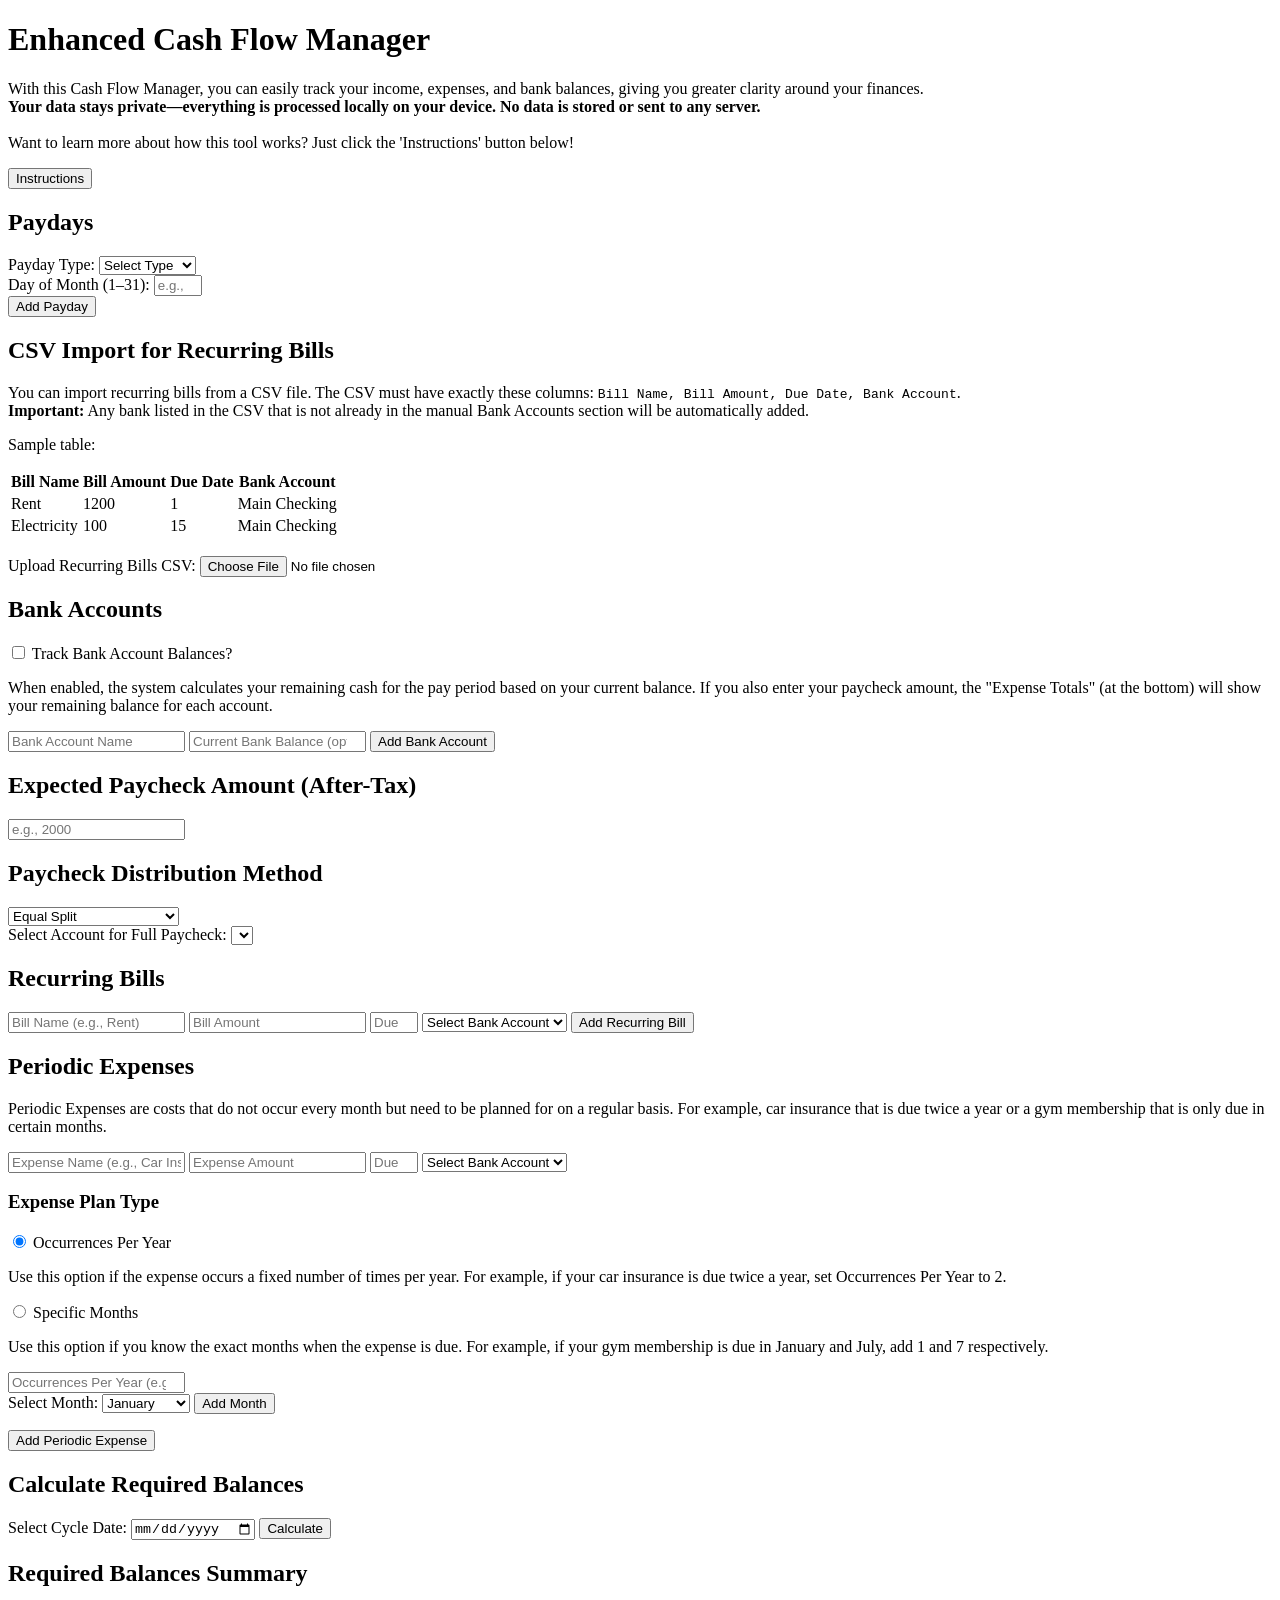
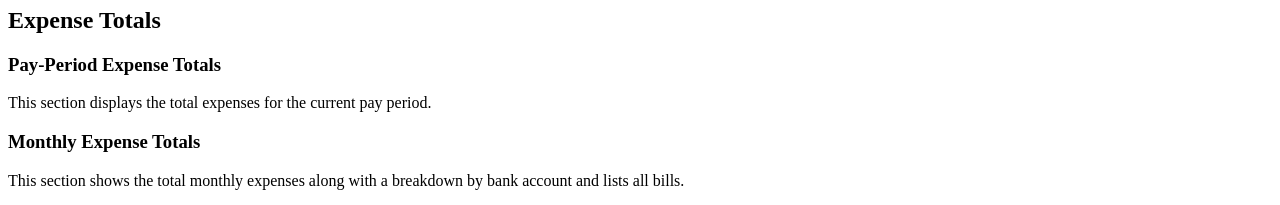
==== commit 219e23d3: "Update index.html Creating separate html, css, and js files" ====
--- a/index.html
+++ b/index.html
@@ -1,1904 +1,543 @@
-
 <!DOCTYPE html>
 <html lang="en">
-<head>
-  <!--
-    The HEAD section contains metadata, title, external resources (like fonts), and all the CSS styles.
-    The CSS styles below use CSS variables for colors and are heavily commented to explain each section.
-  -->
-  <meta charset="UTF-8">
-  <title>Enhanced Cash Flow Manager</title>
-  <!-- Import Google Fonts for a clean look -->
-  <link href="https://fonts.googleapis.com/css?family=Roboto:300,400,500,700&display=swap" rel="stylesheet">
-
-  <style>
-    /*-------------------------------------------------------------
-      CSS Variables (Custom Properties)
-      These variables store colors and common values so that they can be reused throughout the CSS.
-    -------------------------------------------------------------*/
-    :root {
-      /* Primary colors for main buttons and headings */
-      --primary-color: #3498db;
-      --primary-dark: #2980b9;
-      /* Accent colors for alternative actions (e.g., editing) */
-      --accent-color: #27ae60;
-      --accent-dark: #1e8449;
-      /* Error colors used for delete buttons and warnings */
-      --error-color: #e74c3c;
-      --error-dark: #c0392b;
-      /* General text and background colors */
-      --text-color: #333;
-      --background-color: #f4f7f6;
-      /* Colors for cards and shadows used in sections */
-      --card-bg: #ffffff;
-      --card-shadow: rgba(0, 0, 0, 0.1);
-    }
-
-    /*-------------------------------------------------------------
-      Resetting default margins and paddings for all elements.
-    -------------------------------------------------------------*/
-    * {
-      box-sizing: border-box;
-      margin: 0;
-      padding: 0;
-    }
-
-    /*-------------------------------------------------------------
-      Body Styles:
-      Sets the font, background gradient, text color, and padding.
-    -------------------------------------------------------------*/
-    body {
-      font-family: 'Roboto', sans-serif;
-      background: linear-gradient(135deg, var(--background-color) 0%, #ffffff 100%);
-      color: var(--text-color);
-      line-height: 1.6;
-      padding: 20px;
-    }
-
-    /*-------------------------------------------------------------
-      Container:
-      Centers the content and sets a maximum width.
-    -------------------------------------------------------------*/
-    .container {
-      max-width: 1200px;
-      margin: 0 auto;
-      padding: 20px;
-    }
-
-    /*-------------------------------------------------------------
-      Heading Styles: h1, h2, and h3.
-      h1 is the main title; h2 is used for section titles; h3 is used for subsections.
-    -------------------------------------------------------------*/
-    h1 {
-      font-size: 2.5em;
-      text-align: center;
-      margin-bottom: 40px;
-      color: var(--primary-dark);
-    }
-    h2 {
-      font-size: 1.8em;
-      margin-bottom: 20px;
-      padding-bottom: 5px;
-      border-bottom: 2px solid var(--primary-color);
-    }
-    h3 {
-      font-size: 1.4em;
-      margin-bottom: 15px;
-    }
-
-    /*-------------------------------------------------------------
-      Intro Text and Instructions Button
-    -------------------------------------------------------------*/
-    #intro-text {
-      font-size: 1.1em;
-      text-align: center;
-      margin-bottom: 10px;
-    }
-    #instructionsBtn {
-      display: block;
-      margin: 0 auto 40px auto;
-      padding: 10px 20px;
-      font-size: 1em;
-      background-color: var(--primary-color);
-      color: #fff;
-      border: none;
-      border-radius: 6px;
-      cursor: pointer;
-      transition: background 0.3s ease;
-    }
-    #instructionsBtn:hover {
-      background-color: var(--primary-dark);
-    }
-
-    /*-------------------------------------------------------------
-      Dialog Styles for Instructions Modal
-    -------------------------------------------------------------*/
-    dialog {
-      width: 80%;
-      max-width: 800px;
-      border: none;
-      border-radius: 12px;
-      box-shadow: 0 4px 6px var(--card-shadow);
-      padding: 20px;
-    }
-    dialog::backdrop {
-      background: rgba(0,0,0,0.5);
-    }
-    #instructionsDialog button {
-      margin-top: 20px;
-      padding: 10px 20px;
-      background-color: var(--primary-color);
-      color: #fff;
-      border: none;
-      border-radius: 6px;
-      cursor: pointer;
-      transition: background 0.3s ease;
-    }
-    #instructionsDialog button:hover {
-      background-color: var(--primary-dark);
-    }
-    
-    /*-------------------------------------------------------------
-      Section Boxes:
-      Each section (like Paydays, Bank Accounts, etc.) appears as a card with padding, rounded corners, and a shadow.
-    -------------------------------------------------------------*/
-    section {
-      background: var(--card-bg);
-      border-radius: 12px;
-      padding: 30px;
-      margin-bottom: 20px;
-      box-shadow: 0 4px 6px var(--card-shadow);
-    }
-
-    /*-------------------------------------------------------------
-      Form Elements:
-      Input, select, and button elements inside forms.
-      They are styled for consistency and include focus effects.
-    -------------------------------------------------------------*/
-    form input, form select, form button {
-      display: block;
-      width: 100%;
-      max-width: 400px;
-      font-size: 1em;
-      padding: 12px;
-      margin-bottom: 10px;
-      border: 1px solid #ccc;
-      border-radius: 6px;
-      transition: all 0.2s ease;
-    }
-    form input:focus, form select:focus {
-      border-color: var(--primary-color);
-      outline: none;
-      box-shadow: 0 0 4px rgba(52,152,219,0.5);
-    }
-    form button {
-      background-color: var(--primary-color);
-      color: #fff;
-      border: none;
-      border-radius: 6px;
-      padding: 12px 20px;
-      cursor: pointer;
-      font-weight: 500;
-      transition: background 0.3s ease;
-    }
-    form button:hover {
-      background-color: var(--primary-dark);
-    }
-
-    /*-------------------------------------------------------------
-      List Styling:
-      Removes default list style and adds a background and spacing to list items.
-    -------------------------------------------------------------*/
-    ul {
-      list-style: none;
-      padding: 0;
-    }
-    li {
-      background: #f9f9f9;
-      margin-bottom: 8px;
-      padding: 12px;
-      border-radius: 6px;
-      display: flex;
-      align-items: center;
-      justify-content: space-between;
-    }
-    .item-text {
-      flex: 1;
-      margin-right: 10px;
-    }
-
-    /*-------------------------------------------------------------
-      Button Styles for delete and edit actions.
-      These include color changes on hover.
-    -------------------------------------------------------------*/
-    .delete-btn {
-      background-color: var(--error-color);
-      border: none;
-      color: #fff;
-      padding: 8px 12px;
-      border-radius: 6px;
-      cursor: pointer;
-      transition: background 0.3s ease;
-    }
-    .delete-btn:hover {
-      background-color: var(--error-dark);
-    }
-    .edit-btn {
-      background-color: var(--accent-color);
-      border: none;
-      color: #fff;
-      padding: 8px 12px;
-      border-radius: 6px;
-      cursor: pointer;
-      margin-right: 5px;
-      transition: background 0.3s ease;
-    }
-    .edit-btn:hover {
-      background-color: var(--accent-dark);
-    }
-
-    /*-------------------------------------------------------------
-      Table Styles:
-      Used for displaying the sample CSV import table.
-    -------------------------------------------------------------*/
-    table {
-      width: 100%;
-      border-collapse: collapse;
-      margin-bottom: 10px;
-    }
-    th, td {
-      border: 1px solid #ddd;
-      padding: 8px;
-      text-align: left;
-    }
-    th {
-      background-color: var(--primary-color);
-      color: #fff;
-    }
-
-    /*-------------------------------------------------------------
-      Expense Totals Section:
-      Styles the section that shows expense totals, including borders and background color.
-    -------------------------------------------------------------*/
-    #expense-totals {
-      border: 2px solid var(--primary-color);
-      padding: 20px;
-      border-radius: 10px;
-      background: #eaf4fc;
-    }
-    #expense-totals h2 {
-      margin-top: 0;
-    }
-    #expense-totals h3 {
-      margin-bottom: 10px;
-    }
-    #expense-totals p {
-      font-size: 0.95em;
-      color: #555;
-    }
-    .totals-list {
-      margin: 10px 0;
-      padding-left: 20px;
-    }
-
-    /*-------------------------------------------------------------
-      Balance Tracking Toggle:
-      Styles the container for the bank account balance tracking option.
-    -------------------------------------------------------------*/
-    #balanceTrackingToggleContainer {
-      margin-bottom: 15px;
-    }
-    #balanceTrackingToggleContainer p {
-      font-size: 0.9em;
-      color: #555;
-    }
-
-    /*-------------------------------------------------------------
-      Expected Paycheck Amount Section:
-      A bordered and padded section for entering the expected paycheck.
-    -------------------------------------------------------------*/
-    .paycheck-amount-section {
-      border: 2px solid var(--primary-color);
-      background-color: #f7faff;
-      padding: 20px;
-      border-radius: 8px;
-      margin-bottom: 20px;
-    }
-    .paycheck-amount-section h2 {
-      margin-bottom: 15px;
-    }
-
-    /*-------------------------------------------------------------
-      Expense Plan Type Section:
-      Provides options for how to plan for periodic expenses.
-    -------------------------------------------------------------*/
-    .expense-plan-type {
-      border: 1px solid #ccc;
-      background-color: #f7faff;
-      padding: 15px;
-      border-radius: 8px;
-      margin-bottom: 15px;
-    }
-    .expense-plan-type > div {
-      margin-bottom: 10px;
-    }
-    .expense-plan-type label {
-      font-weight: 500;
-      cursor: pointer;
-    }
-    .expense-plan-type p {
-      margin-left: 20px;
-      font-size: 0.9em;
-      color: #555;
-    }
-
-    /*-------------------------------------------------------------
-      Distribution Section (for paycheck allocation)
-      Contains inputs and dropdowns for different allocation methods.
-    -------------------------------------------------------------*/
-    #distribution-section {
-      margin-top: 20px;
-      padding: 20px;
-      border: 2px dashed var(--primary-color);
-      background-color: #f7faff;
-      border-radius: 8px;
-    }
-    #distribution-section select,
-    #distribution-section input,
-    #distribution-section button {
-      padding: 10px;
-      margin: 5px 0;
-      font-size: 1em;
-      max-width: 400px;
-    }
-
-    /*-------------------------------------------------------------
-      Additional Styles for Bank Accounts Section
-    -------------------------------------------------------------*/
-    #bank-accounts {
-      position: relative;
-    }
-    #balanceTrackingDynamic .dynamic-input {
-      margin-bottom: 15px;
-    }
-    #customAllocationFields div {
-      margin-bottom: 10px;
-    }
-    #customAllocationCounter {
-      font-weight: 500;
-      margin-top: 10px;
-    }
-    #lockedDistributionContainer {
-      margin-top: 10px;
-    }
-    .locked-item {
-      display: flex;
-      justify-content: space-between;
-      align-items: center;
-      background: #f1f1f1;
-      padding: 8px;
-      border-radius: 6px;
-      margin-bottom: 5px;
-    }
-    .locked-delete-btn {
-      background-color: var(--error-color);
-      border: none;
-      color: #fff;
-      padding: 4px 8px;
-      border-radius: 4px;
-      cursor: pointer;
-      transition: background 0.3s ease;
-    }
-    .locked-delete-btn:hover {
-      background-color: var(--error-dark);
-    }
-    .hidden {
-      display: none;
-    }
-
-    /*-------------------------------------------------------------
-      Fix for Radio Button Alignment in Expense Plan Type Section
-    -------------------------------------------------------------*/
-    .expense-plan-type label {
-      display: inline-flex;
-      align-items: center;
-      margin-bottom: 0.5em;
-    }
-    .expense-plan-type input[type="radio"] {
-      margin-right: 8px;
-      vertical-align: middle;
-    }
-  </style>
-</head>
-<body>
-  <!--
+  <head>
+    <meta charset="UTF-8" />
+    <title>Enhanced Cash Flow Manager</title>
+    <!-- Import Google Fonts for a clean look -->
+    <link
+      href="https://fonts.googleapis.com/css?family=Roboto:300,400,500,700&display=swap"
+      rel="stylesheet"
+    />
+    <!-- Link to the external CSS file -->
+    <link rel="stylesheet" href="style.css" />
+  </head>
+  <body>
+    <!--
     The main container holds all sections of the Enhanced Cash Flow Manager.
   -->
-  <div class="container">
-    <h1>Enhanced Cash Flow Manager</h1>
-    <!-- Intro Text -->
-    <p id="intro-text">
-    With this Cash Flow Manager, you can easily track your income, expenses, and bank balances, giving you greater clarity around your finances.<br>
-    <strong>Your data stays private—everything is processed locally on your device. No data is stored or sent to any server.</strong><br>
-    <br>Want to learn more about how this tool works? Just click the 'Instructions' button below!
-</p>
-    <!-- Instructions Button -->
-    <button id="instructionsBtn">Instructions</button>
-
-    <!-- =====================================================
+    <div class="container">
+      <h1>Enhanced Cash Flow Manager</h1>
+      <!-- Intro Text -->
+      <p id="intro-text">
+        With this Cash Flow Manager, you can easily track your income, expenses,
+        and bank balances, giving you greater clarity around your finances.<br />
+        <strong
+          >Your data stays private—everything is processed locally on your
+          device. No data is stored or sent to any server.</strong
+        ><br />
+        <br />Want to learn more about how this tool works? Just click the
+        'Instructions' button below!
+      </p>
+      <!-- Instructions Button -->
+      <button id="instructionsBtn">Instructions</button>
+
+      <!-- =====================================================
          Section: Paydays
          This section allows the user to add a payday.
          For a "Specific Day" type, an extra input field appears.
     ===================================================== -->
-    <section id="paydays">
-      <h2>Paydays</h2>
-      <form id="paydayForm">
-        <label for="paydayType">Payday Type:</label>
-        <select id="paydayType" required>
-          <option value="">Select Type</option>
-          <option value="specific">Specific Day</option>
-          <option value="1st15">1st and 15th</option>
-          <option value="daily">Daily</option>
-          <option value="weekly">Weekly</option>
-          <option value="monthly">Monthly</option>
-        </select>
-        <!-- This input appears only when "Specific Day" is selected -->
-        <div id="specificDayInput" class="hidden">
-          <label for="specificDay">Day of Month (1–31):</label>
-          <input type="number" id="specificDay" placeholder="e.g., 15" min="1" max="31">
-        </div>
-        <button type="submit">Add Payday</button>
-      </form>
-      <!-- List of added paydays will appear here -->
-      <ul id="paydayList"></ul>
-    </section>
-
-    <!-- =====================================================
+      <section id="paydays">
+        <h2>Paydays</h2>
+        <form id="paydayForm">
+          <label for="paydayType">Payday Type:</label>
+          <select id="paydayType" required>
+            <option value="">Select Type</option>
+            <option value="specific">Specific Day</option>
+            <option value="1st15">1st and 15th</option>
+            <option value="daily">Daily</option>
+            <option value="weekly">Weekly</option>
+            <option value="monthly">Monthly</option>
+          </select>
+          <!-- This input appears only when "Specific Day" is selected -->
+          <div id="specificDayInput" class="hidden">
+            <label for="specificDay">Day of Month (1–31):</label>
+            <input
+              type="number"
+              id="specificDay"
+              placeholder="e.g., 15"
+              min="1"
+              max="31"
+            />
+          </div>
+          <button type="submit">Add Payday</button>
+        </form>
+        <!-- List of added paydays will appear here -->
+        <ul id="paydayList"></ul>
+      </section>
+
+      <!-- =====================================================
          Section: CSV Import for Recurring Bills
          Users can import recurring bills via a CSV file.
          The CSV must include columns: Bill Name, Bill Amount, Due Date, Bank Account.
     ===================================================== -->
-    <section id="csv-import">
-      <h2>CSV Import for Recurring Bills</h2>
-      <p>
-        You can import recurring bills from a CSV file. The CSV must have exactly these columns:
-        <code>Bill Name, Bill Amount, Due Date, Bank Account</code>.<br>
-        <strong>Important:</strong> Any bank listed in the CSV that is not already in the manual Bank Accounts section will be automatically added.
-      </p>
-      <p>Sample table:</p>
-      <table>
-        <tr>
-          <th>Bill Name</th>
-          <th>Bill Amount</th>
-          <th>Due Date</th>
-          <th>Bank Account</th>
-        </tr>
-        <tr>
-          <td>Rent</td>
-          <td>1200</td>
-          <td>1</td>
-          <td>Main Checking</td>
-        </tr>
-        <tr>
-          <td>Electricity</td>
-          <td>100</td>
-          <td>15</td>
-          <td>Main Checking</td>
-        </tr>
-      </table>
-      <br>
-      <label for="recurringCSV">Upload Recurring Bills CSV:</label>
-      <input type="file" id="recurringCSV" accept=".csv">
-    </section>
-
-    <!-- =====================================================
+      <section id="csv-import">
+        <h2>CSV Import for Recurring Bills</h2>
+        <p>
+          You can import recurring bills from a CSV file. The CSV must have
+          exactly these columns:
+          <code>Bill Name, Bill Amount, Due Date, Bank Account</code>.<br />
+          <strong>Important:</strong> Any bank listed in the CSV that is not
+          already in the manual Bank Accounts section will be automatically
+          added.
+        </p>
+        <p>Sample table:</p>
+        <table>
+          <tr>
+            <th>Bill Name</th>
+            <th>Bill Amount</th>
+            <th>Due Date</th>
+            <th>Bank Account</th>
+          </tr>
+          <tr>
+            <td>Rent</td>
+            <td>1200</td>
+            <td>1</td>
+            <td>Main Checking</td>
+          </tr>
+          <tr>
+            <td>Electricity</td>
+            <td>100</td>
+            <td>15</td>
+            <td>Main Checking</td>
+          </tr>
+        </table>
+        <br />
+        <label for="recurringCSV">Upload Recurring Bills CSV:</label>
+        <input type="file" id="recurringCSV" accept=".csv" />
+      </section>
+
+      <!-- =====================================================
          Section: Bank Accounts
          Allows adding and listing bank accounts.
          Contains a toggle to enable bank balance tracking.
          If enabled, additional fields for paycheck distribution appear.
     ===================================================== -->
-    <section id="bank-accounts">
-      <h2>Bank Accounts</h2>
-      <div id="balanceTrackingToggleContainer">
-        <label>
-          <input type="checkbox" id="balanceTrackingToggle">
-          Track Bank Account Balances?
-        </label>
-        <p>When enabled, the system calculates your remaining cash for the pay period based on your current balance. If you also enter your paycheck amount, the "Expense Totals" (at the bottom) will show your remaining balance for each account.</p>      
-      </div>
-      <form id="bankAccountForm">
-        <input type="text" id="bankName" placeholder="Bank Account Name" required>
-        <input type="number" id="bankBalance" placeholder="Current Bank Balance (optional)" step="0.01">
-        <button type="submit">Add Bank Account</button>
-      </form>
-      <!-- List of added bank accounts -->
-      <ul id="bankAccountList"></ul>
-      <!-- Dynamic section for balance tracking (appears only if enabled) -->
-      <div id="balanceTrackingDynamic" class="hidden">
-        <form id="paycheckForm"> 
-          <!-- Section to enter the expected paycheck amount -->
-          <div id="expectedPaycheckSection" class="paycheck-amount-section">
-            <h2>Expected Paycheck Amount (After-Tax)</h2>
-            <input type="number" id="expectedPaycheck" placeholder="e.g., 2000" step="0.01">
-          </div>
-          <!-- Section to choose how to distribute the paycheck -->
-          <div id="distribution-section">
-            <h2>Paycheck Distribution Method</h2>
-            <select id="distributionMethod">
-              <option value="equal">Equal Split</option>
-              <option value="custom">Custom Allocation</option>
-              <option value="single">Single Account</option>
-              <option value="proportional">Proportional to Expenses</option>
-            </select>
-            <!-- Fields for custom allocation; these are hidden until needed -->
-            <div id="customAllocationFields" class="hidden"></div>
-            <!-- Single account selector (if Single Account method is chosen) -->
-            <div id="singleAccountSelectorContainer" class="hidden">
-              <label for="singleAccountSelector">Select Account for Full Paycheck:</label>
-              <select id="singleAccountSelector">
-                <!-- Options will be added dynamically -->
+      <section id="bank-accounts">
+        <h2>Bank Accounts</h2>
+        <div id="balanceTrackingToggleContainer">
+          <label>
+            <input type="checkbox" id="balanceTrackingToggle" />
+            Track Bank Account Balances?
+          </label>
+          <p>
+            When enabled, the system calculates your remaining cash for the pay
+            period based on your current balance. If you also enter your
+            paycheck amount, the "Expense Totals" (at the bottom) will show your
+            remaining balance for each account.
+          </p>
+        </div>
+        <form id="bankAccountForm">
+          <input
+            type="text"
+            id="bankName"
+            placeholder="Bank Account Name"
+            required
+          />
+          <input
+            type="number"
+            id="bankBalance"
+            placeholder="Current Bank Balance (optional)"
+            step="0.01"
+          />
+          <button type="submit">Add Bank Account</button>
+        </form>
+        <!-- List of added bank accounts -->
+        <ul id="bankAccountList"></ul>
+        <!-- Dynamic section for balance tracking (appears only if enabled) -->
+        <div id="balanceTrackingDynamic" class="hidden">
+          <form id="paycheckForm">
+            <!-- Section to enter the expected paycheck amount -->
+            <div id="expectedPaycheckSection" class="paycheck-amount-section">
+              <h2>Expected Paycheck Amount (After-Tax)</h2>
+              <input
+                type="number"
+                id="expectedPaycheck"
+                placeholder="e.g., 2000"
+                step="0.01"
+              />
+            </div>
+            <!-- Section to choose how to distribute the paycheck -->
+            <div id="distribution-section">
+              <h2>Paycheck Distribution Method</h2>
+              <select id="distributionMethod">
+                <option value="equal">Equal Split</option>
+                <option value="custom">Custom Allocation</option>
+                <option value="single">Single Account</option>
+                <option value="proportional">Proportional to Expenses</option>
               </select>
+              <!-- Fields for custom allocation; these are hidden until needed -->
+              <div id="customAllocationFields" class="hidden"></div>
+              <!-- Single account selector (if Single Account method is chosen) -->
+              <div id="singleAccountSelectorContainer" class="hidden">
+                <label for="singleAccountSelector"
+                  >Select Account for Full Paycheck:</label
+                >
+                <select id="singleAccountSelector">
+                  <!-- Options will be added dynamically -->
+                </select>
+              </div>
             </div>
-          </div>
-        </form>
-      </div>
-    </section>
-
-    <!-- =====================================================
+          </form>
+        </div>
+      </section>
+
+      <!-- =====================================================
          Section: Recurring Bills
          Form to add a recurring bill (regular monthly bill).
     ===================================================== -->
-    <section id="recurring-bills">
-      <h2>Recurring Bills</h2>
-      <form id="billForm">
-        <input type="text" id="billName" placeholder="Bill Name (e.g., Rent)" required>
-        <input type="number" id="billAmount" placeholder="Bill Amount" required step="0.01">
-        <input type="number" id="billDueDate" placeholder="Due Date (Day 1–31)" required min="1" max="31">
-        <select id="billBankAccount" required>
-          <option value="">Select Bank Account</option>
-        </select>
-        <button type="submit">Add Recurring Bill</button>
-      </form>
-      <!-- List of recurring bills -->
-      <ul id="billList"></ul>
-    </section>
-
-    <!-- =====================================================
+      <section id="recurring-bills">
+        <h2>Recurring Bills</h2>
+        <form id="billForm">
+          <input
+            type="text"
+            id="billName"
+            placeholder="Bill Name (e.g., Rent)"
+            required
+          />
+          <input
+            type="number"
+            id="billAmount"
+            placeholder="Bill Amount"
+            required
+            step="0.01"
+          />
+          <input
+            type="number"
+            id="billDueDate"
+            placeholder="Due Date (Day 1–31)"
+            required
+            min="1"
+            max="31"
+          />
+          <select id="billBankAccount" required>
+            <option value="">Select Bank Account</option>
+          </select>
+          <button type="submit">Add Recurring Bill</button>
+        </form>
+        <!-- List of recurring bills -->
+        <ul id="billList"></ul>
+      </section>
+
+      <!-- =====================================================
          Section: Periodic Expenses
          Form to add one-time or periodic expenses.
          Users choose between planning by "Occurrences Per Year" or "Specific Months".
     ===================================================== -->
-    <section id="oneTime-expenses">
-      <h2>Periodic Expenses</h2>
-      <p>
-        Periodic Expenses are costs that do not occur every month but need to be planned for on a regular basis.
-        For example, car insurance that is due twice a year or a gym membership that is only due in certain months.
-      </p>
-      <form id="expenseForm">
-        <input type="text" id="expenseName" placeholder="Expense Name (e.g., Car Insurance)" required>
-        <input type="number" id="expenseAmount" placeholder="Expense Amount" required step="0.01">
-        <input type="number" id="expenseDueDate" placeholder="Due Day (1–31)" required min="1" max="31">
-        <select id="expenseBankAccount" required>
-          <option value="">Select Bank Account</option>
-        </select>
-        <h3>Expense Plan Type</h3>
-        <div class="expense-plan-type">
-          <div>
-            <label>
-              <input type="radio" name="expensePlanType" value="occurrence" checked>
-              Occurrences Per Year
-            </label>
-            <p>
-              Use this option if the expense occurs a fixed number of times per year.
-              For example, if your car insurance is due twice a year, set Occurrences Per Year to 2.
-            </p>
+      <section id="oneTime-expenses">
+        <h2>Periodic Expenses</h2>
+        <p>
+          Periodic Expenses are costs that do not occur every month but need to
+          be planned for on a regular basis. For example, car insurance that is
+          due twice a year or a gym membership that is only due in certain
+          months.
+        </p>
+        <form id="expenseForm">
+          <input
+            type="text"
+            id="expenseName"
+            placeholder="Expense Name (e.g., Car Insurance)"
+            required
+          />
+          <input
+            type="number"
+            id="expenseAmount"
+            placeholder="Expense Amount"
+            required
+            step="0.01"
+          />
+          <input
+            type="number"
+            id="expenseDueDate"
+            placeholder="Due Day (1–31)"
+            required
+            min="1"
+            max="31"
+          />
+          <select id="expenseBankAccount" required>
+            <option value="">Select Bank Account</option>
+          </select>
+          <h3>Expense Plan Type</h3>
+          <div class="expense-plan-type">
+            <div>
+              <label>
+                <input
+                  type="radio"
+                  name="expensePlanType"
+                  value="occurrence"
+                  checked
+                />
+                Occurrences Per Year
+              </label>
+              <p>
+                Use this option if the expense occurs a fixed number of times
+                per year. For example, if your car insurance is due twice a
+                year, set Occurrences Per Year to 2.
+              </p>
+            </div>
+            <div>
+              <label>
+                <input type="radio" name="expensePlanType" value="specific" />
+                Specific Months
+              </label>
+              <p>
+                Use this option if you know the exact months when the expense is
+                due. For example, if your gym membership is due in January and
+                July, add 1 and 7 respectively.
+              </p>
+            </div>
           </div>
-          <div>
-            <label>
-              <input type="radio" name="expensePlanType" value="specific">
-              Specific Months
-            </label>
-            <p>
-              Use this option if you know the exact months when the expense is due.
-              For example, if your gym membership is due in January and July, add 1 and 7 respectively.
-            </p>
+          <!-- Input field for "Occurrences Per Year" method -->
+          <div id="occurrenceSection">
+            <input
+              type="number"
+              id="expenseOccurrences"
+              placeholder="Occurrences Per Year (e.g., 2)"
+              min="0"
+            />
           </div>
-        </div>
-        <!-- Input field for "Occurrences Per Year" method -->
-        <div id="occurrenceSection">
-          <input type="number" id="expenseOccurrences" placeholder="Occurrences Per Year (e.g., 2)" min="0">
-        </div>
-        <!-- Section for choosing specific months (hidden by default) -->
-        <div id="specificMonthsSection" class="hidden">
-          <label for="expenseMonthSelect">Select Month:</label>
-          <select id="expenseMonthSelect">
-            <option value="1">January</option>
-            <option value="2">February</option>
-            <option value="3">March</option>
-            <option value="4">April</option>
-            <option value="5">May</option>
-            <option value="6">June</option>
-            <option value="7">July</option>
-            <option value="8">August</option>
-            <option value="9">September</option>
-            <option value="10">October</option>
-            <option value="11">November</option>
-            <option value="12">December</option>
-          </select>
-          <button type="button" id="addExpenseMonthBtn">Add Month</button>
-          <!-- List to display the months that have been added -->
-          <ul id="expenseMonthsList"></ul>
-        </div>
-        <button type="submit">Add Periodic Expense</button>
-      </form>
-      <!-- List of added periodic expenses -->
-      <ul id="expenseList"></ul>
-    </section>
-
-    <!-- =====================================================
+          <!-- Section for choosing specific months (hidden by default) -->
+          <div id="specificMonthsSection" class="hidden">
+            <label for="expenseMonthSelect">Select Month:</label>
+            <select id="expenseMonthSelect">
+              <option value="1">January</option>
+              <option value="2">February</option>
+              <option value="3">March</option>
+              <option value="4">April</option>
+              <option value="5">May</option>
+              <option value="6">June</option>
+              <option value="7">July</option>
+              <option value="8">August</option>
+              <option value="9">September</option>
+              <option value="10">October</option>
+              <option value="11">November</option>
+              <option value="12">December</option>
+            </select>
+            <button type="button" id="addExpenseMonthBtn">Add Month</button>
+            <!-- List to display the months that have been added -->
+            <ul id="expenseMonthsList"></ul>
+          </div>
+          <button type="submit">Add Periodic Expense</button>
+        </form>
+        <!-- List of added periodic expenses -->
+        <ul id="expenseList"></ul>
+      </section>
+
+      <!-- =====================================================
          Section: Calculate Required Balances
          The user selects a cycle date and clicks "Calculate" to compute required balances.
     ===================================================== -->
-    <section id="calculation">
-      <h2>Calculate Required Balances</h2>
-      <label for="cycleDate">Select Cycle Date:</label>
-      <input type="date" id="cycleDate" required>
-      <button id="calculateButton">Calculate</button>
-    </section>
-
-    <!-- =====================================================
+      <section id="calculation">
+        <h2>Calculate Required Balances</h2>
+        <label for="cycleDate">Select Cycle Date:</label>
+        <input type="date" id="cycleDate" required />
+        <button id="calculateButton">Calculate</button>
+      </section>
+
+      <!-- =====================================================
          Section: Required Balances Summary
          Displays the calculated summary including deposits, expenses, surplus/deficit, and daily spending budgets.
     ===================================================== -->
-    <section id="output">
-      <h2>Required Balances Summary</h2>
-      <div id="results"></div>
-    </section>
-
-    <!-- =====================================================
+      <section id="output">
+        <h2>Required Balances Summary</h2>
+        <div id="results"></div>
+      </section>
+
+      <!-- =====================================================
          Section: Expense Totals
          Shows combined expense totals for the pay period and monthly totals with breakdowns by bank account.
     ===================================================== -->
-    <section id="expense-totals">
-      <h2>Expense Totals</h2>
-      <div id="payPeriodTotals">
-        <h3>Pay-Period Expense Totals</h3>
-        <p id="payPeriodRange">This section displays the total expenses for the current pay period.</p>
-        <div id="payPeriodCombined"></div>
+      <section id="expense-totals">
+        <h2>Expense Totals</h2>
+        <div id="payPeriodTotals">
+          <h3>Pay-Period Expense Totals</h3>
+          <p id="payPeriodRange">
+            This section displays the total expenses for the current pay period.
+          </p>
+          <div id="payPeriodCombined"></div>
+        </div>
+        <div id="monthlyTotals">
+          <h3>Monthly Expense Totals</h3>
+          <p>
+            This section shows the total monthly expenses along with a breakdown
+            by bank account and lists all bills.
+          </p>
+          <div id="monthlyCombined"></div>
+          <div id="monthlyByBank"></div>
+        </div>
+      </section>
+    </div>
+
+    <!-- Instructions Dialog -->
+    <dialog id="instructionsDialog">
+      <div id="instructionsContent">
+        <p>
+          This guide will walk you through the key features and show you how to
+          make the most of your tracker.
+        </p>
+        <hr />
+        <h2>Getting Started</h2>
+        <h3>1. Add Your Paydays</h3>
+        <p>Your cash flow starts with knowing when you get paid.</p>
+        <p>Click the <strong>Paydays</strong> section.</p>
+        <p>
+          Select your <strong>pay schedule</strong> (e.g., weekly, bi-monthly,
+          or a specific date).
+        </p>
+        <p>
+          If you pick <strong>Specific Day</strong>, enter the exact day of the
+          month.
+        </p>
+        <p>Click <strong>Add Payday</strong> to save.</p>
+        <p>
+          <strong>Why it matters:</strong> This helps predict when money comes
+          in, so you can plan expenses accordingly.
+        </p>
+        <hr />
+        <h3>2. Enter Your Bank Accounts</h3>
+        <p>Keep track of where your money is stored!</p>
+        <p>Go to the <strong>Bank Accounts</strong> section.</p>
+        <p>
+          Enter the <strong>name</strong> of your account (e.g., "Main
+          Checking").
+        </p>
+        <p>
+          (Optional) Add your current <strong>balance</strong> if you want to
+          track it.
+        </p>
+        <p>Click <strong>Add Bank Account</strong> to save.</p>
+        <p>
+          <strong>Why it matters:</strong> Knowing your balances ensures you
+          never overdraw your accounts.
+        </p>
+        <hr />
+        <h3>3. Import or Add Recurring Bills</h3>
+        <p>
+          Predictable expenses like rent, utilities, and subscriptions? Add them
+          here!
+        </p>
+        <p>
+          Use the <strong>CSV Import</strong> feature to upload a list of
+          recurring bills OR
+        </p>
+        <p>Manually enter each bill:</p>
+        <p>Name (e.g., "Rent")</p>
+        <p>Amount (e.g., "$1200")</p>
+        <p>Due date (Day of the month)</p>
+        <p>The <strong>bank account</strong> that pays the bill.</p>
+        <p>Click <strong>Add Recurring Bill</strong> to save.</p>
+        <p>
+          <strong>Why it matters:</strong> This helps you plan ahead and avoid
+          missing payments.
+        </p>
+        <hr />
+        <h3>4. Track Periodic Expenses</h3>
+        <p>
+          Some expenses don’t happen every month, but they still need to be
+          planned for!
+        </p>
+        <p>
+          Enter periodic expenses like
+          <strong>car insurance, holiday shopping, or annual fees.</strong>
+        </p>
+        <p>Choose between:</p>
+        <p>
+          <strong>Occurrences per year</strong> (e.g., car insurance paid twice
+          a year) OR
+        </p>
+        <p>
+          <strong>Specific months</strong> (e.g., vacation savings every June &
+          December).
+        </p>
+        <p>Click <strong>Add Periodic Expense</strong> to save.</p>
+        <p>
+          <strong>Why it matters:</strong> Planning ahead prevents surprise
+          expenses from wrecking your budget.
+        </p>
+        <hr />
+        <h3>5. Choose Your Paycheck Distribution Plan</h3>
+        <p>Decide how your paycheck gets split across your accounts!</p>
+        <p>Choose a <strong>distribution method:</strong></p>
+        <p>
+          <strong>Equal Split</strong> (divides paycheck evenly across
+          accounts).
+        </p>
+        <p>
+          <strong>Custom Allocation</strong> (set specific amounts for each
+          account).
+        </p>
+        <p><strong>Single Account</strong> (entire paycheck to one account).</p>
+        <p>
+          <strong>Proportional to Expenses</strong> (allocates based on bill
+          amounts).
+        </p>
+        <p>
+          If using <strong>Custom Allocation</strong>, enter amounts and
+          <strong>Lock Custom Distribution</strong>.
+        </p>
+        <p>
+          <strong>Why it matters:</strong> This ensures your money is set aside
+          correctly as soon as you get paid.
+        </p>
+        <hr />
+        <h3>6. Calculate Required Balances</h3>
+        <p>
+          Find out how much you need in each account to cover upcoming expenses!
+        </p>
+        <p>
+          Select a <strong>cycle date</strong> (any day of the month to analyze
+          from).
+        </p>
+        <p>Click <strong>Calculate</strong>.</p>
+        <p>View:</p>
+        <p>
+          <strong>Upcoming bills & expenses</strong> for the selected period.
+        </p>
+        <p><strong>Total required balance</strong> for each bank account.</p>
+        <p><strong>Surplus/Deficit</strong> (extra money left or shortage).</p>
+        <p>
+          <strong>Daily spend budget</strong> (how much you can safely spend per
+          day).
+        </p>
+        <p>
+          <strong>Why it matters:</strong> This helps you see if you have enough
+          money and adjust before it’s too late.
+        </p>
+        <hr />
+        <h3>7. Review Monthly & Pay-Period Expense Totals</h3>
+        <p>Get a full breakdown of your expenses!</p>
+        <p>
+          <strong>Pay-Period Totals:</strong> Shows what’s due before your next
+          paycheck.
+        </p>
+        <p>
+          <strong>Monthly Totals:</strong> Gives an overview of all expenses in
+          a month.
+        </p>
+        <p>
+          <strong>Bank Account Breakdown:</strong> See which accounts are
+          funding each expense.
+        </p>
+        <p>
+          <strong>Why it matters:</strong> Tracking these numbers helps you
+          fine-tune your budget over time.
+        </p>
+        <hr />
+        <h2>Final Thoughts</h2>
+        <p>
+          The Enhanced Cash Flow Manager gives you complete visibility into your
+          finances. By keeping your paydays, bills, and account balances
+          updated, you’ll always know where your money is going and how to stay
+          on track.
+        </p>
+        <p>
+          Start using your tracker today and take control of your cash flow!
+        </p>
+        <p><strong>Happy budgeting! 🎉</strong></p>
       </div>
-      <div id="monthlyTotals">
-        <h3>Monthly Expense Totals</h3>
-        <p>This section shows the total monthly expenses along with a breakdown by bank account and lists all bills.</p>
-        <div id="monthlyCombined"></div>
-        <div id="monthlyByBank"></div>
-      </div>
-    </section>
-  </div>
-
-  <!-- Instructions Dialog -->
-<dialog id="instructionsDialog">
-  <div id="instructionsContent">
-    <p>This guide will walk you through the key features and show you how to make the most of your tracker.</p>
-    <hr>
-    <h2>Getting Started</h2>
-    <h3>1. Add Your Paydays</h3>
-    <p>Your cash flow starts with knowing when you get paid.</p>
-    <p>Click the <strong>Paydays</strong> section.</p>
-    <p>Select your <strong>pay schedule</strong> (e.g., weekly, bi-monthly, or a specific date).</p>
-    <p>If you pick <strong>Specific Day</strong>, enter the exact day of the month.</p>
-    <p>Click <strong>Add Payday</strong> to save.</p>
-    <p><strong>Why it matters:</strong> This helps predict when money comes in, so you can plan expenses accordingly.</p>
-    <hr>
-    <h3>2. Enter Your Bank Accounts</h3>
-    <p>Keep track of where your money is stored!</p>
-    <p>Go to the <strong>Bank Accounts</strong> section.</p>
-    <p>Enter the <strong>name</strong> of your account (e.g., "Main Checking").</p>
-    <p>(Optional) Add your current <strong>balance</strong> if you want to track it.</p>
-    <p>Click <strong>Add Bank Account</strong> to save.</p>
-    <p><strong>Why it matters:</strong> Knowing your balances ensures you never overdraw your accounts.</p>
-    <hr>
-    <h3>3. Import or Add Recurring Bills</h3>
-    <p>Predictable expenses like rent, utilities, and subscriptions? Add them here!</p>
-    <p>Use the <strong>CSV Import</strong> feature to upload a list of recurring bills OR</p>
-    <p>Manually enter each bill:</p>
-    <p>Name (e.g., "Rent")</p>
-    <p>Amount (e.g., "$1200")</p>
-    <p>Due date (Day of the month)</p>
-    <p>The <strong>bank account</strong> that pays the bill.</p>
-    <p>Click <strong>Add Recurring Bill</strong> to save.</p>
-    <p><strong>Why it matters:</strong> This helps you plan ahead and avoid missing payments.</p>
-    <hr>
-    <h3>4. Track Periodic Expenses</h3>
-    <p>Some expenses don’t happen every month, but they still need to be planned for!</p>
-    <p>Enter periodic expenses like <strong>car insurance, holiday shopping, or annual fees.</strong></p>
-    <p>Choose between:</p>
-    <p><strong>Occurrences per year</strong> (e.g., car insurance paid twice a year) OR</p>
-    <p><strong>Specific months</strong> (e.g., vacation savings every June & December).</p>
-    <p>Click <strong>Add Periodic Expense</strong> to save.</p>
-    <p><strong>Why it matters:</strong> Planning ahead prevents surprise expenses from wrecking your budget.</p>
-    <hr>
-    <h3>5. Choose Your Paycheck Distribution Plan</h3>
-    <p>Decide how your paycheck gets split across your accounts!</p>
-    <p>Choose a <strong>distribution method:</strong></p>
-    <p><strong>Equal Split</strong> (divides paycheck evenly across accounts).</p>
-    <p><strong>Custom Allocation</strong> (set specific amounts for each account).</p>
-    <p><strong>Single Account</strong> (entire paycheck to one account).</p>
-    <p><strong>Proportional to Expenses</strong> (allocates based on bill amounts).</p>
-    <p>If using <strong>Custom Allocation</strong>, enter amounts and <strong>Lock Custom Distribution</strong>.</p>
-    <p><strong>Why it matters:</strong> This ensures your money is set aside correctly as soon as you get paid.</p>
-    <hr>
-    <h3>6. Calculate Required Balances</h3>
-    <p>Find out how much you need in each account to cover upcoming expenses!</p>
-    <p>Select a <strong>cycle date</strong> (any day of the month to analyze from).</p>
-    <p>Click <strong>Calculate</strong>.</p>
-    <p>View:</p>
-    <p><strong>Upcoming bills & expenses</strong> for the selected period.</p>
-    <p><strong>Total required balance</strong> for each bank account.</p>
-    <p><strong>Surplus/Deficit</strong> (extra money left or shortage).</p>
-    <p><strong>Daily spend budget</strong> (how much you can safely spend per day).</p>
-    <p><strong>Why it matters:</strong> This helps you see if you have enough money and adjust before it’s too late.</p>
-    <hr>
-    <h3>7. Review Monthly &amp; Pay-Period Expense Totals</h3>
-    <p>Get a full breakdown of your expenses!</p>
-    <p><strong>Pay-Period Totals:</strong> Shows what’s due before your next paycheck.</p>
-    <p><strong>Monthly Totals:</strong> Gives an overview of all expenses in a month.</p>
-    <p><strong>Bank Account Breakdown:</strong> See which accounts are funding each expense.</p>
-    <p><strong>Why it matters:</strong> Tracking these numbers helps you fine-tune your budget over time.</p>
-    <hr>
-    <h2>Final Thoughts</h2>
-    <p>The Enhanced Cash Flow Manager gives you complete visibility into your finances. By keeping your paydays, bills, and account balances updated, you’ll always know where your money is going and how to stay on track.</p>
-    <p>Start using your tracker today and take control of your cash flow!</p>
-    <p><strong>Happy budgeting! 🎉</strong></p>
-  </div>
-  <button id="closeInstructionsBtn">Close</button>
-</dialog>
-
-  <!--
-    JavaScript Section:
-    Contains all the logic to handle user interactions, data storage, calculations, and dynamic UI updates.
-  -->
-  <script>
-    /**************************************************************
-     * Global Variables and Data Storage:
-     * These variables and arrays hold the state of the application,
-     * such as bank accounts, bills, expenses, paydays, etc.
-     **************************************************************/
-    let bankAccounts = [];
-    let recurringBills = [];
-    let oneTimeExpenses = [];
-    let paydays = [];
-    let balanceTrackingEnabled = false;
-    let tempExpenseMonths = [];
-    let lockedDistribution = {}; // Holds locked custom distribution values for paycheck allocations
-
-    /**************************************************************
-     * Helper Function: getCycleDaysInMonth
-     * Returns the number of days in the month based on the selected cycle date.
-     **************************************************************/
-    function getCycleDaysInMonth() {
-      const cycleDateVal = document.getElementById('cycleDate').value;
-      if (cycleDateVal) {
-        let dt = new Date(cycleDateVal);
-        return new Date(dt.getFullYear(), dt.getMonth()+1, 0).getDate();
-      }
-      return 31; // Default if no date is selected
-    }
-
-    /**************************************************************
-     * Helper Function: isDueWithin
-     * Checks if a given due date is within the specified pay period.
-     * Accounts for pay periods that may span the end of a month.
-     **************************************************************/
-    function isDueWithin(dueDate, periodStart, periodEnd, daysInMonth) {
-      if (periodStart <= periodEnd) {
-        return (dueDate >= periodStart && dueDate <= periodEnd);
-      } else {
-        // When the period spans to the next month
-        return (
-          (dueDate >= periodStart && dueDate <= daysInMonth) ||
-          (dueDate >= 1 && dueDate <= periodEnd)
-        );
-      }
-    }
-
-    /**************************************************************
-     * Helper Function: effectiveDueDate
-     * Adjusts due dates that exceed the number of days in the month.
-     **************************************************************/
-    function effectiveDueDate(dueDate, daysInMonth) {
-      return (dueDate > daysInMonth) ? daysInMonth : dueDate;
-    }
-
-    /**************************************************************
-     * Utility Function: updateBankAccountDropdowns
-     * Updates the dropdown menus in bills and expenses forms with current bank accounts.
-     **************************************************************/
-    function updateBankAccountDropdowns() {
-      const billSelect = document.getElementById('billBankAccount');
-      const expenseSelect = document.getElementById('expenseBankAccount');
-      billSelect.innerHTML = '<option value="">Select Bank Account</option>';
-      expenseSelect.innerHTML = '<option value="">Select Bank Account</option>';
-      bankAccounts.forEach(account => {
-        const option1 = document.createElement('option');
-        option1.value = account.id;
-        option1.textContent = account.name;
-        billSelect.appendChild(option1);
-        const option2 = document.createElement('option');
-        option2.value = account.id;
-        option2.textContent = account.name;
-        expenseSelect.appendChild(option2);
-      });
-    }
-
-    /**************************************************************
-     * Function: updateDistributionSection
-     * Refreshes the paycheck distribution options based on the current bank accounts.
-     **************************************************************/
-    function updateDistributionSection() {
-      const singleAccountSelector = document.getElementById('singleAccountSelector');
-      singleAccountSelector.innerHTML = "";
-      bankAccounts.forEach(account => {
-        const option = document.createElement('option');
-        option.value = account.id;
-        option.textContent = account.name;
-        singleAccountSelector.appendChild(option);
-      });
-      if(document.getElementById('distributionMethod').value === "custom") {
-        updateCustomAllocationFields();
-      }
-    }
-
-    /**************************************************************
-     * Function: updateCustomAllocationFields
-     * Dynamically creates input fields for custom allocation amounts
-     * for each bank account.
-     **************************************************************/
-    function updateCustomAllocationFields() {
-      const customAllocDiv = document.getElementById('customAllocationFields');
-      customAllocDiv.innerHTML = "";
-      bankAccounts.forEach(account => {
-        const div = document.createElement('div');
-        div.innerHTML = `<label for="customAlloc_${account.id}">${account.name} Allocation (per pay period):</label>
-                         <input type="number" id="customAlloc_${account.id}" placeholder="Amount" step="0.01">`;
-        customAllocDiv.appendChild(div);
-        const inputElem = div.querySelector('input');
-        inputElem.addEventListener('input', updateCustomAllocationCounter);
-      });
-      // Add a counter to show remaining amount to be allocated
-      const counterDiv = document.createElement('div');
-      counterDiv.id = "customAllocationCounter";
-      counterDiv.textContent = "Remaining to distribute: $0";
-      customAllocDiv.appendChild(counterDiv);
-      // Add a button to lock in the custom distribution if it doesn't already exist
-      if(!document.getElementById('addDistributionBtn')) {
-        const addBtn = document.createElement('button');
-        addBtn.type = "button";
-        addBtn.id = "addDistributionBtn";
-        addBtn.textContent = "Lock Custom Distribution";
-        addBtn.addEventListener('click', lockCustomDistribution);
-        customAllocDiv.appendChild(addBtn);
-      }
-      if(!document.getElementById('lockedDistributionContainer')) {
-        const lockDiv = document.createElement('div');
-        lockDiv.id = "lockedDistributionContainer";
-        customAllocDiv.appendChild(lockDiv);
-      }
-      customAllocDiv.classList.remove('hidden');
-    }
-
-    /**************************************************************
-     * Function: updateCustomAllocationCounter
-     * Calculates the remaining amount to allocate based on user inputs.
-     **************************************************************/
-    function updateCustomAllocationCounter() {
-      let target = balanceTrackingEnabled 
-                   ? parseFloat(document.getElementById('expectedPaycheck').value) 
-                   : (paydays.length > 0 ? paydays[0].paycheckAmount : 0);
-      let sum = 0;
-      bankAccounts.forEach(account => {
-        let input = document.getElementById('customAlloc_' + account.id);
-        if(input && input.value !== "") {
-          sum += parseFloat(input.value);
-        }
-      });
-      let remaining = target - sum;
-      const counterElem = document.getElementById('customAllocationCounter');
-      if(counterElem) {
-        counterElem.textContent = "Remaining to distribute: $" + remaining.toFixed(2);
-      }
-    }
-
-    /**************************************************************
-     * Function: lockCustomDistribution
-     * Locks in the custom allocation values after verifying they sum correctly.
-     **************************************************************/
-    function lockCustomDistribution() {
-      let target = balanceTrackingEnabled 
-                   ? parseFloat(document.getElementById('expectedPaycheck').value) 
-                   : (paydays.length > 0 ? paydays[0].paycheckAmount : 0);
-      let total = 0;
-      let allocations = {};
-      bankAccounts.forEach(account => {
-        let input = document.getElementById('customAlloc_' + account.id);
-        let val = (input && input.value !== "") ? parseFloat(input.value) : 0;
-        allocations[account.id] = val;
-        total += val;
-      });
-      if(Math.abs(total - target) > 0.01) {
-        alert("The total of custom allocations must equal the paycheck amount of $" + target.toFixed(2) + ". Current total: $" + total.toFixed(2));
-        return;
-      }
-      lockedDistribution = allocations;
-      // Disable inputs once distribution is locked
-      bankAccounts.forEach(account => {
-        let input = document.getElementById('customAlloc_' + account.id);
-        if(input) {
-          input.disabled = true;
-        }
-      });
-      updateLockedDistributionDisplay();
-    }
-
-    /**************************************************************
-     * Function: updateLockedDistributionDisplay
-     * Shows the locked allocation values and allows removal.
-     **************************************************************/
-    function updateLockedDistributionDisplay() {
-      const container = document.getElementById('lockedDistributionContainer');
-      container.innerHTML = "";
-      for(let accId in lockedDistribution) {
-        let amount = lockedDistribution[accId];
-        let account = bankAccounts.find(a => a.id === accId);
-        let div = document.createElement('div');
-        div.classList.add('locked-item');
-        div.innerHTML = `<span>${account.name}: $${amount.toFixed(2)}</span>`;
-        let delBtn = document.createElement('button');
-        delBtn.classList.add('locked-delete-btn');
-        delBtn.textContent = "Delete";
-        delBtn.addEventListener('click', function() {
-          delete lockedDistribution[accId];
-          let input = document.getElementById('customAlloc_' + accId);
-          if(input) {
-            input.disabled = false;
-            input.value = "";
-          }
-          updateCustomAllocationCounter();
-          updateLockedDistributionDisplay();
-        });
-        div.appendChild(delBtn);
-        container.appendChild(div);
-      }
-    }
-
-    /**************************************************************
-     * Event Listener: Toggle display of "Specific Day" input for paydays.
-     **************************************************************/
-    document.getElementById('paydayType').addEventListener('change', function() {
-      const specificInput = document.getElementById('specificDayInput');
-      if (this.value === 'specific') {
-        specificInput.classList.remove('hidden');
-      } else {
-        specificInput.classList.add('hidden');
-      }
-    });
-
-    /**************************************************************
-     * Event Listener: Toggle bank balance tracking.
-     * When enabled, extra fields for paycheck tracking are shown.
-     **************************************************************/
-    document.getElementById('balanceTrackingToggle').addEventListener('change', function() {
-      balanceTrackingEnabled = this.checked;
-      const dynamicContainer = document.getElementById('balanceTrackingDynamic');
-      if(balanceTrackingEnabled) {
-        dynamicContainer.classList.remove('hidden');
-      } else {
-        dynamicContainer.classList.add('hidden');
-      }
-      updateBankAccountList();
-    });
-
-    /**************************************************************
-     * Event Listener: Change distribution method.
-     * Updates the UI to show/hide custom allocation or single account selector.
-     **************************************************************/
-    document.getElementById('distributionMethod').addEventListener('change', function() {
-      const method = this.value;
-      const customDiv = document.getElementById('customAllocationFields');
-      const singleDiv = document.getElementById('singleAccountSelectorContainer');
-      if(method === "custom") {
-        customDiv.classList.remove('hidden');
-        singleDiv.classList.add('hidden');
-        updateCustomAllocationFields();
-      } else if(method === "single") {
-        singleDiv.classList.remove('hidden');
-        customDiv.classList.add('hidden');
-        updateDistributionSection();
-      } else {
-        customDiv.classList.add('hidden');
-        singleDiv.classList.add('hidden');
-      }
-    });
-
-    /**************************************************************
-     * Event Listener: Add a new payday.
-     * Restricts the user to one payday entry.
-     **************************************************************/
-    document.getElementById('paydayForm').addEventListener('submit', function(e) {
-      e.preventDefault();
-      if(paydays.length > 0) {
-        alert("Only one payday type can be selected. Remove the existing one to add a new one.");
-        return;
-      }
-      const type = document.getElementById('paydayType').value;
-      let day = null;
-      if (!type) {
-        alert("Please select a payday type.");
-        return;
-      }
-      if (type === 'specific') {
-        day = parseInt(document.getElementById('specificDay').value);
-        if (isNaN(day) || day < 1 || day > 31) {
-          alert("Enter a valid day of month (1–31).");
-          return;
-        }
-      }
-      const id = Date.now().toString() + "_pd";
-      paydays.push({ id, type, day });
-      updatePaydayList();
-      document.getElementById('paydayType').value = "";
-      document.getElementById('specificDay').value = "";
-      document.getElementById('specificDayInput').classList.add('hidden');
-    });
-
-    /**************************************************************
-     * Function: updatePaydayList
-     * Updates the UI list of paydays.
-     **************************************************************/
-    function updatePaydayList() {
-      const paydayList = document.getElementById('paydayList');
-      paydayList.innerHTML = "";
-      paydays.forEach(pd => {
-        let pdText = "";
-        if (pd.type === 'specific') {
-          pdText = "Day " + pd.day;
-        } else if (pd.type === '1st15') {
-          pdText = "1st and 15th";
-        } else {
-          pdText = pd.type.charAt(0).toUpperCase() + pd.type.slice(1);
-        }
-        const li = document.createElement('li');
-        li.innerHTML = `<span class="item-text">${pdText}</span>`;
-        const delBtn = document.createElement('button');
-        delBtn.textContent = "Delete";
-        delBtn.classList.add('delete-btn');
-        delBtn.addEventListener('click', function() {
-          paydays = paydays.filter(item => item.id !== pd.id);
-          updatePaydayList();
-        });
-        li.appendChild(delBtn);
-        paydayList.appendChild(li);
-      });
-    }
-
-    /**************************************************************
-     * Event Listener: Add a new bank account.
-     * Saves the bank account name and optionally its balance.
-     **************************************************************/
-    document.getElementById('bankAccountForm').addEventListener('submit', function(e) {
-      e.preventDefault();
-      const name = document.getElementById('bankName').value;
-      const balanceInput = document.getElementById('bankBalance').value;
-      const balance = balanceInput ? parseFloat(balanceInput) : (balanceTrackingEnabled ? 0 : null);
-      const id = Date.now().toString() + "_bank";
-      bankAccounts.push({ id, name, balance });
-      updateBankAccountList();
-      updateBankAccountDropdowns();
-      updateDistributionSection();
-      document.getElementById('bankName').value = '';
-      document.getElementById('bankBalance').value = '';
-    });
-
-    /**************************************************************
-     * Function: updateBankAccountList
-     * Updates the UI list of bank accounts.
-     **************************************************************/
-    function updateBankAccountList() {
-      const bankList = document.getElementById('bankAccountList');
-      bankList.innerHTML = "";
-      bankAccounts.forEach(account => {
-        const balText = (account.balance !== null && !isNaN(account.balance)) ? `$${account.balance.toFixed(2)}` : "N/A";
-        const li = document.createElement('li');
-        li.innerHTML = `<span class="item-text">${account.name} - Balance: ${balText}</span>`;
-        if(balanceTrackingEnabled) {
-          const editBtn = document.createElement('button');
-          editBtn.textContent = "Edit Balance";
-          editBtn.classList.add('edit-btn');
-          editBtn.addEventListener('click', function() {
-            const newBalance = prompt("Enter new current balance for " + account.name, account.balance);
-            if(newBalance !== null) {
-              account.balance = parseFloat(newBalance);
-              updateBankAccountList();
-            }
-          });
-          li.insertBefore(editBtn, li.firstChild);
-        }
-        const delBtn = document.createElement('button');
-        delBtn.textContent = "Delete";
-        delBtn.classList.add('delete-btn');
-        delBtn.addEventListener('click', function() {
-          bankAccounts = bankAccounts.filter(item => item.id !== account.id);
-          recurringBills = recurringBills.filter(bill => bill.bankAccountId !== account.id);
-          oneTimeExpenses = oneTimeExpenses.filter(exp => exp.bankAccountId !== account.id);
-          updateBankAccountList();
-          updateBankAccountDropdowns();
-          updateDistributionSection();
-          updateBillList();
-          updateExpenseList();
-        });
-        li.appendChild(delBtn);
-        bankList.appendChild(li);
-      });
-    }
-
-    /**************************************************************
-     * Event Listener: Add a new recurring bill.
-     * Collects details and adds the bill to the recurringBills array.
-     **************************************************************/
-    document.getElementById('billForm').addEventListener('submit', function(e) {
-      e.preventDefault();
-      const name = document.getElementById('billName').value;
-      const amount = parseFloat(document.getElementById('billAmount').value);
-      let dueDate = parseInt(document.getElementById('billDueDate').value);
-      const bankAccountId = document.getElementById('billBankAccount').value;
-      if (!bankAccountId) {
-        alert("Please select a bank account for the bill.");
-        return;
-      }
-      const id = Date.now().toString() + "_bill";
-      recurringBills.push({ id, name, amount, dueDate, bankAccountId });
-      updateBillList();
-      document.getElementById('billName').value = '';
-      document.getElementById('billAmount').value = '';
-      document.getElementById('billDueDate').value = '';
-      document.getElementById('billBankAccount').value = '';
-    });
-
-    /**************************************************************
-     * Function: updateBillList
-     * Refreshes the list of recurring bills displayed in the UI.
-     **************************************************************/
-    function updateBillList() {
-      const billList = document.getElementById('billList');
-      billList.innerHTML = "";
-      recurringBills.sort((a, b) => a.dueDate - b.dueDate);
-      const days = getCycleDaysInMonth();
-      recurringBills.forEach(bill => {
-        const bankAccount = bankAccounts.find(acc => acc.id === bill.bankAccountId);
-        const li = document.createElement('li');
-        li.classList.add("bill-item");
-        li.innerHTML = `<span class="item-text">${bill.name} - $${bill.amount.toFixed(2)} due on Day ${effectiveDueDate(bill.dueDate, days)} from ${bankAccount ? bankAccount.name : ""}</span>`;
-        const delBtn = document.createElement('button');
-        delBtn.textContent = "Delete";
-        delBtn.classList.add('delete-btn');
-        delBtn.addEventListener('click', function() {
-          recurringBills = recurringBills.filter(item => item.id !== bill.id);
-          updateBillList();
-        });
-        li.appendChild(delBtn);
-        billList.appendChild(li);
-      });
-    }
-
-    /**************************************************************
-     * Event Listener: Toggle Expense Plan Type.
-     * Shows the appropriate input fields based on the chosen plan.
-     **************************************************************/
-    const expensePlanTypeRadios = document.getElementsByName('expensePlanType');
-    expensePlanTypeRadios.forEach(radio => {
-      radio.addEventListener('change', function() {
-        if(this.value === 'occurrence') {
-          document.getElementById('occurrenceSection').classList.remove('hidden');
-          document.getElementById('specificMonthsSection').classList.add('hidden');
-        } else {
-          document.getElementById('occurrenceSection').classList.add('hidden');
-          document.getElementById('specificMonthsSection').classList.remove('hidden');
-        }
-      });
-    });
-
-    /**************************************************************
-     * Event Listener: Add a Selected Month for a Periodic Expense.
-     **************************************************************/
-    document.getElementById('addExpenseMonthBtn').addEventListener('click', function() {
-      const monthSelect = document.getElementById('expenseMonthSelect');
-      const month = monthSelect.value;
-      if (!tempExpenseMonths.includes(month)) {
-        tempExpenseMonths.push(month);
-        updateExpenseMonthsList();
-      }
-    });
-
-    /**************************************************************
-     * Function: updateExpenseMonthsList
-     * Updates the list of selected months for the "Specific Months" option.
-     **************************************************************/
-    function updateExpenseMonthsList() {
-      const list = document.getElementById('expenseMonthsList');
-      list.innerHTML = "";
-      tempExpenseMonths.forEach((m, index) => {
-        const li = document.createElement('li');
-        li.innerHTML = `<span class="item-text">${monthName(parseInt(m))}</span>`;
-        const delBtn = document.createElement('button');
-        delBtn.textContent = "Delete";
-        delBtn.classList.add('delete-btn');
-        delBtn.addEventListener('click', function() {
-          tempExpenseMonths.splice(index, 1);
-          updateExpenseMonthsList();
-        });
-        li.appendChild(delBtn);
-        list.appendChild(li);
-      });
-    }
-
-    /**************************************************************
-     * Helper Function: monthName
-     * Returns the full name of the month based on its numeric value.
-     **************************************************************/
-    function monthName(m) {
-      const names = ["January","February","March","April","May","June","July","August","September","October","November","December"];
-      return names[m - 1] || "";
-    }
-
-    /**************************************************************
-     * Event Listener: Add a new Periodic Expense.
-     * Collects all data for the expense and adds it to the oneTimeExpenses array.
-     **************************************************************/
-    document.getElementById('expenseForm').addEventListener('submit', function(e) {
-      e.preventDefault();
-      const name = document.getElementById('expenseName').value;
-      const amount = parseFloat(document.getElementById('expenseAmount').value);
-      let dueDate = parseInt(document.getElementById('expenseDueDate').value);
-      const bankAccountId = document.getElementById('expenseBankAccount').value;
-      if (!bankAccountId) {
-        alert("Please select a bank account for the expense.");
-        return;
-      }
-      let planType = document.querySelector('input[name="expensePlanType"]:checked').value;
-      let occurrences = 0;
-      let specificMonths = [];
-      if(planType === 'occurrence') {
-        occurrences = parseInt(document.getElementById('expenseOccurrences').value) || 0;
-      } else if(planType === 'specific') {
-        specificMonths = [...tempExpenseMonths];
-        tempExpenseMonths = [];
-        updateExpenseMonthsList();
-      }
-      const id = Date.now().toString() + "_expense";
-      oneTimeExpenses.push({ id, name, amount, dueDate, bankAccountId, planType, occurrences, specificMonths });
-      updateExpenseList();
-      document.getElementById('expenseName').value = '';
-      document.getElementById('expenseAmount').value = '';
-      document.getElementById('expenseDueDate').value = '';
-      document.getElementById('expenseBankAccount').value = '';
-      document.getElementById('expenseOccurrences').value = '';
-      document.querySelector('input[name="expensePlanType"][value="occurrence"]').checked = true;
-      document.getElementById('occurrenceSection').classList.remove('hidden');
-      document.getElementById('specificMonthsSection').classList.add('hidden');
-    });
-
-    /**************************************************************
-     * Function: updateExpenseList
-     * Refreshes the list of periodic expenses displayed in the UI.
-     **************************************************************/
-    function updateExpenseList() {
-      const expenseList = document.getElementById('expenseList');
-      expenseList.innerHTML = "";
-      oneTimeExpenses.forEach(exp => {
-        const bankAccount = bankAccounts.find(acc => acc.id === exp.bankAccountId);
-        let expText = `${exp.name} - $${exp.amount.toFixed(2)} due on Day ${exp.dueDate}`;
-        if(exp.planType === 'occurrence' && exp.occurrences > 0) {
-          expText += ` | Occurs ${exp.occurrences}x/yr`;
-        } else if(exp.planType === 'specific' && exp.specificMonths.length > 0) {
-          expText += ` | Due in: ${exp.specificMonths.map(m => monthName(parseInt(m))).join(', ')}`;
-        } else {
-          expText += " (One-Time)";
-        }
-        const li = document.createElement('li');
-        li.classList.add("expense-item");
-        li.innerHTML = `<span class="item-text">${expText} from ${bankAccount ? bankAccount.name : ""}</span>`;
-        const delBtn = document.createElement('button');
-        delBtn.textContent = "Delete";
-        delBtn.classList.add('delete-btn');
-        delBtn.addEventListener('click', function() {
-          oneTimeExpenses = oneTimeExpenses.filter(item => item.id !== exp.id);
-          updateExpenseList();
-        });
-        li.appendChild(delBtn);
-        expenseList.appendChild(li);
-      });
-    }
-
-    /**************************************************************
-     * Helper Function: getExpectedPayPeriodsPerYear
-     * Returns an estimate of how many pay periods occur in a year
-     * based on the type of payday set.
-     **************************************************************/
-    function getExpectedPayPeriodsPerYear() {
-      let periods = 12;
-      if (paydays.some(pd => pd.type === 'daily')) {
-         periods = 365;
-      } else if (paydays.some(pd => pd.type === 'weekly')) {
-         periods = 52;
-      } else if (paydays.some(pd => pd.type === '1st15')) {
-         periods = 24;
-      }
-      return periods;
-    }
-
-    /**************************************************************
-     * Helper Function: computeNextPaydayDiff
-     * Calculates how many days until the next payday from the selected day.
-     **************************************************************/
-    function computeNextPaydayDiff(selectedDay, daysInMonth) {
-  let differences = [];
-  paydays.forEach(pd => {
-    let diff = 0;
-    if(pd.type === 'specific'){
-      let pdDay = effectiveDueDate(pd.day, daysInMonth);
-      
-      if(pdDay >= selectedDay){
-        // If the specific day in this month hasn't occurred yet
-        diff = pdDay - selectedDay;
-      } else {
-        // Need to get next month's length and payday
-        const nextMonthDays = new Date(new Date(document.getElementById('cycleDate').value).getFullYear(), 
-                                      new Date(document.getElementById('cycleDate').value).getMonth() + 2, 0).getDate();
-        const nextMonthPayday = effectiveDueDate(pd.day, nextMonthDays);
-        
-        // Pay period extends to the day before that day in the next month
-        diff = (daysInMonth - selectedDay) + nextMonthPayday - 1;
-      }
-    } else if(pd.type === '1st15'){
-      if(selectedDay < 15){
-        diff = 14 - selectedDay;
-      } else {
-        diff = daysInMonth - selectedDay;
-      }
-    } else if(pd.type === 'daily'){
-      diff = 1;
-    } else if(pd.type === 'weekly'){
-      diff = 7;
-    } else if(pd.type === 'monthly'){
-      // For monthly paydays, pay period always ends on the last day of month
-      diff = daysInMonth - selectedDay;
-    }
-    differences.push(diff);
-  });
-  return Math.min(...differences);
-}
-    /**************************************************************
-     * Helper Function: getMostRecentPaydayDay
-     * Determines the most recent payday (or effective payday) relative to the selected day.
-     **************************************************************/
-    function getMostRecentPaydayDay(selectedDay, daysInMonth) {
-  let recentDay = -1;
-  let recentEffectiveDay = -1;
-  
-  paydays.forEach(pd => {
-    let effDay;
-    if(pd.type === 'specific') {
-      effDay = effectiveDueDate(pd.day, daysInMonth);
-      // If selected day is before the payday in current month, we need the payday from previous month
-      if(selectedDay < effDay) {
-        // Get previous month's effective payday
-        const prevMonthDays = new Date(new Date(document.getElementById('cycleDate').value).getFullYear(), 
-                                      new Date(document.getElementById('cycleDate').value).getMonth(), 0).getDate();
-        effDay = effectiveDueDate(pd.day, prevMonthDays);
-      }
-    } else if(pd.type === '1st15'){
-      effDay = (selectedDay >= 15) ? 15 : 1;
-    } else if(pd.type === 'daily'){
-      effDay = selectedDay;
-    } else if(pd.type === 'weekly'){
-      const offset = (selectedDay - 1) % 7; 
-      effDay = selectedDay - offset;
-    } else if(pd.type === 'monthly'){
-      // For monthly paydays, pay period always starts on day 1
-      effDay = 1;
-    }
-    
-    if((effDay <= selectedDay || pd.type === 'monthly') && effDay > recentEffectiveDay) {
-      recentEffectiveDay = effDay;
-      recentDay = effDay;
-    }
-  });
-  
-  if(recentDay === -1) {
-    let fallbackDay = 1;
-    paydays.forEach(pd => {
-      let effDay;
-      if(pd.type === 'specific'){
-        effDay = effectiveDueDate(pd.day, daysInMonth);
-      } else if(pd.type === '1st15'){
-        effDay = 15;
-      } else if(pd.type === 'daily'){
-        effDay = selectedDay;
-      } else if(pd.type === 'weekly'){
-        effDay = 1;
-      } else if(pd.type === 'monthly'){
-        effDay = 1;  // Changed from daysInMonth to 1
-      }
-      if(effDay > fallbackDay) fallbackDay = effDay;
-    });
-    recentDay = fallbackDay;
-  }
-  return recentDay;
-}
-
-    /**************************************************************
-     * Calculation Function:
-     * Handles the main calculation of required balances, expenses, and paycheck allocations.
-     **************************************************************/
-    document.getElementById('calculateButton').addEventListener('click', function() {
-      const cycleDateStr = document.getElementById('cycleDate').value;
-      if (!cycleDateStr) {
-        alert("Please select a cycle date.");
-        return;
-      }
-      const cycleDate = new Date(cycleDateStr);
-      const selectedDay = cycleDate.getDate();
-      const currentDaysInMonth = new Date(cycleDate.getFullYear(), cycleDate.getMonth()+1, 0).getDate();
-
- // Find if there's a specific or monthly payday
-  const hasSpecificPayday = paydays.some(pd => pd.type === 'specific');
-  const hasMonthlyPayday = paydays.some(pd => pd.type === 'monthly');
-  
-  // Determine the start of the full pay period using the most recent payday
-  const fullPeriodStart = getMostRecentPaydayDay(selectedDay, currentDaysInMonth);
-
-  // Define the pay period appropriately
-  let periodStart, periodEnd, fullPeriodLength, remainingDays, periodEndDisplay;
-  
-  if (hasMonthlyPayday) {
-    // For monthly payday: 1st to last day of month
-    periodStart = 1;
-    periodEnd = currentDaysInMonth;
-    fullPeriodLength = currentDaysInMonth;
-    remainingDays = currentDaysInMonth - selectedDay + 1;
-    periodEndDisplay = periodEnd;
-  } else if (hasSpecificPayday) {
-    const specificPayday = paydays.find(pd => pd.type === 'specific');
-    const specificDay = effectiveDueDate(specificPayday.day, currentDaysInMonth);
-    
-    periodStart = fullPeriodStart;
-    
-    if (selectedDay >= specificDay) {
-      // We're past the payday in this month, so the period ends the day before the specific day next month
-      const nextMonthDays = new Date(cycleDate.getFullYear(), cycleDate.getMonth() + 2, 0).getDate();
-      const nextMonthPayday = effectiveDueDate(specificPayday.day, nextMonthDays);
-      periodEnd = specificDay - 1;
-      periodEndDisplay = `${nextMonthPayday - 1} [next month]`;
-      fullPeriodLength = (currentDaysInMonth - specificDay + 1) + (nextMonthPayday - 1);
-      remainingDays = (currentDaysInMonth - selectedDay) + (nextMonthPayday - 1);
-    } else {
-      // The specific day hasn't occurred yet this month
-      periodEnd = specificDay - 1;
-      periodEndDisplay = periodEnd;
-      fullPeriodLength = periodEnd - periodStart + 1;
-      remainingDays = periodEnd - selectedDay + 1;
-    }
-  } else {
-    // The existing logic for other payday types
-    periodStart = selectedDay;
-    const nextDiff = computeNextPaydayDiff(selectedDay, currentDaysInMonth);
-    periodEnd = selectedDay + nextDiff;
-    fullPeriodLength = (periodEnd >= fullPeriodStart)
-      ? (periodEnd - fullPeriodStart + 1)
-      : ((currentDaysInMonth - fullPeriodStart + 1) + periodEnd);
-    remainingDays = (periodEnd >= selectedDay)
-      ? (periodEnd - selectedDay + 1)
-      : ((currentDaysInMonth - selectedDay + 1) + periodEnd);
-    periodEndDisplay = (periodEnd <= currentDaysInMonth)
-      ? periodEnd
-      : (periodEnd - currentDaysInMonth) + " [next cycle]";
-  }
-
-      document.getElementById('payPeriodRange').textContent =
-        `This section displays the expenses for the current pay period (Day ${fullPeriodStart} to Day ${periodEndDisplay}, ${fullPeriodLength} days).`;
-
-      let paycheck = balanceTrackingEnabled 
-                     ? parseFloat(document.getElementById('expectedPaycheck').value)
-                     : 0;
-      if(balanceTrackingEnabled && (isNaN(paycheck) || paycheck <= 0)) {
-        alert("Please enter a valid Expected Paycheck Amount.");
-        return;
-      }
-
-      // Calculate required expenses (from the cycle date to period end) for each bank account
-      let requiredExpenses = {};
-      bankAccounts.forEach(account => {
-        const billsForAccount = recurringBills.filter(bill => {
-          return bill.bankAccountId === account.id &&
-                 isDueWithin(effectiveDueDate(bill.dueDate, currentDaysInMonth), selectedDay, periodEnd, currentDaysInMonth);
-        });
-        let totalBills = 0;
-        billsForAccount.forEach(bill => {
-          totalBills += bill.amount;
-        });
-        let totalPeriodic = 0;
-        oneTimeExpenses.forEach(exp => {
-          if(exp.bankAccountId === account.id) {
-            if(exp.planType === 'occurrence' && exp.occurrences > 0) {
-              totalPeriodic += (exp.amount * exp.occurrences) / getExpectedPayPeriodsPerYear();
-            } else if(exp.planType === 'specific' && exp.specificMonths.length > 0) {
-              if(exp.specificMonths.includes((cycleDate.getMonth()+1).toString()) &&
-                 isDueWithin(exp.dueDate, selectedDay, periodEnd, currentDaysInMonth)
-              ) {
-                totalPeriodic += exp.amount;
-              }
-            } else {
-              if(isDueWithin(exp.dueDate, selectedDay, periodEnd, currentDaysInMonth)) {
-                totalPeriodic += exp.amount;
-              }
-            }
-          }
-        });
-        requiredExpenses[account.id] = totalBills + totalPeriodic;
-      });
-
-      // Calculate total expenses for the full pay period (from the most recent payday)
-      let totalExpenses = {};
-      bankAccounts.forEach(account => {
-        const billsForAccountTotal = recurringBills.filter(bill => {
-          return bill.bankAccountId === account.id &&
-                 isDueWithin(effectiveDueDate(bill.dueDate, currentDaysInMonth), fullPeriodStart, periodEnd, currentDaysInMonth);
-        });
-        let totalBillsTotal = 0;
-        billsForAccountTotal.forEach(bill => {
-          totalBillsTotal += bill.amount;
-        });
-        let totalPeriodicTotal = 0;
-        oneTimeExpenses.forEach(exp => {
-          if(exp.bankAccountId === account.id) {
-            if(exp.planType === 'occurrence' && exp.occurrences > 0) {
-              totalPeriodicTotal += (exp.amount * exp.occurrences) / getExpectedPayPeriodsPerYear();
-            } else if(exp.planType === 'specific' && exp.specificMonths.length > 0) {
-              if(exp.specificMonths.includes((cycleDate.getMonth()+1).toString()) &&
-                 isDueWithin(exp.dueDate, fullPeriodStart, periodEnd, currentDaysInMonth)
-              ) {
-                totalPeriodicTotal += exp.amount;
-              }
-            } else {
-              if(isDueWithin(exp.dueDate, fullPeriodStart, periodEnd, currentDaysInMonth)) {
-                totalPeriodicTotal += exp.amount;
-              }
-            }
-          }
-        });
-        totalExpenses[account.id] = totalBillsTotal + totalPeriodicTotal;
-      });
-
-      const resultsDiv = document.getElementById('results');
-      resultsDiv.innerHTML = "";
-
-      // For each bank account, build and display a summary of required balances and upcoming items
-      let overallAllocated = 0;
-      bankAccounts.forEach(account => {
-        let allocated = 0;
-        if(balanceTrackingEnabled) {
-          const method = document.getElementById('distributionMethod').value;
-          if(method === "equal") {
-            allocated = paycheck / bankAccounts.length;
-          } else if(method === "custom") {
-            let input = document.getElementById('customAlloc_' + account.id);
-            allocated = (input && input.value !== "" ? parseFloat(input.value) : (paycheck / bankAccounts.length));
-          } else if(method === "single") {
-            let selectedAccountId = document.getElementById('singleAccountSelector').value;
-            allocated = (account.id === selectedAccountId) ? paycheck : 0;
-          } else if(method === "proportional") {
-            let totalReq = Object.values(requiredExpenses).reduce((a, b) => a + b, 0);
-            allocated = (totalReq > 0)
-              ? paycheck * (requiredExpenses[account.id] / totalReq)
-              : (paycheck / bankAccounts.length);
-          }
-        }
-        overallAllocated += allocated;
-        const totalRequired = requiredExpenses[account.id] || 0;
-        // Calculate surplus (or deficit) based on the current bank balance
-        const currentBalance = (account.balance !== null && !isNaN(account.balance)) ? account.balance : 0;
-        const surplus = currentBalance - totalRequired;
-        const dailySpendBudget = remainingDays > 0 ? surplus / remainingDays : surplus;
-
-        // Create a summary block for the bank account
-        const accountDiv = document.createElement('div');
-        accountDiv.classList.add('account-summary');
-        const header = document.createElement('h3');
-        header.textContent = account.name;
-        accountDiv.appendChild(header);
-
-        if(balanceTrackingEnabled) {
-          const depositPara = document.createElement('p');
-          depositPara.textContent = `Initial Deposit for this Pay Period: $${allocated.toFixed(2)}`;
-          accountDiv.appendChild(depositPara);
-
-          const currentBalancePara = document.createElement('p');
-          currentBalancePara.textContent = `Remaining Balance for this Bank Account: $${currentBalance.toFixed(2)}`;
-          accountDiv.appendChild(currentBalancePara);
-        }
-
-        const requiredPara = document.createElement('p');
-        requiredPara.textContent = `Remaining Expenses for This Pay Period for this account: $${totalRequired.toFixed(2)}`;
-        accountDiv.appendChild(requiredPara);
-
-        if(balanceTrackingEnabled) {
-          const surplusPara = document.createElement('p');
-          if(surplus >= 0) {
-            surplusPara.style.color = 'green';
-            surplusPara.textContent = `Estimated Surplus for This Pay Period: $${surplus.toFixed(2)}`;
-          } else {
-            surplusPara.style.color = 'red';
-            surplusPara.textContent = `Estimated Deficit for This Pay Period: $${Math.abs(surplus).toFixed(2)}`;
-          }
-          accountDiv.appendChild(surplusPara);
-
-          const dailyPara = document.createElement('p');
-          dailyPara.textContent = `Daily Spend Budget for the Remainder of This Pay Period (${remainingDays} days): $${dailySpendBudget.toFixed(2)}`;
-          accountDiv.appendChild(dailyPara);
-        }
-
-        // Display upcoming bills/expenses for this account
-        const listHeader = document.createElement('p');
-        listHeader.textContent = "Upcoming Bills/Expenses:";
-        accountDiv.appendChild(listHeader);
-        const list = document.createElement('ul');
-        if(upcomingItemsForAccount(account.id, periodStart, periodEnd, currentDaysInMonth).length === 0) {
-          const li = document.createElement('li');
-          li.textContent = "None";
-          list.appendChild(li);
-        } else {
-          upcomingItemsForAccount(account.id, periodStart, periodEnd, currentDaysInMonth).forEach(item => {
-            const dueDay = effectiveDueDate(item.dueDate, currentDaysInMonth);
-            let itemText = "";
-            if(item.type === 'bill') {
-              itemText = `${item.name} - $${item.amount.toFixed(2)} (Bill) due on Day ${dueDay}`;
-            } else {
-              if(item.planType === 'occurrence' && item.occurrences > 0) {
-                itemText = `${item.name} - $${item.amount.toFixed(2)} (Expense, Occurs ${item.occurrences}x/yr) due on Day ${dueDay}`;
-              } else if(item.planType === 'specific' && item.specificMonths.length > 0) {
-                itemText = `${item.name} - $${item.amount.toFixed(2)} (Expense, Due in: ${item.specificMonths.map(m => monthName(parseInt(m))).join(', ')}) due on Day ${dueDay}`;
-              } else {
-                itemText = `${item.name} - $${item.amount.toFixed(2)} (Expense, One-Time) due on Day ${dueDay}`;
-              }
-            }
-            const li = document.createElement('li');
-            li.textContent = itemText;
-            list.appendChild(li);
-          });
-        }
-        accountDiv.appendChild(list);
-        resultsDiv.appendChild(accountDiv);
-      });
-
-      // Calculate and display total expenses for the pay period
-      let combinedTotalExpenses = 0;
-      bankAccounts.forEach(acc => {
-        combinedTotalExpenses += totalExpenses[acc.id] || 0;
-      });
-      let overallSurplus = paycheck - combinedTotalExpenses;
-      if(balanceTrackingEnabled) {
-         document.getElementById('payPeriodCombined').innerHTML =
-            `<strong>Total Expenses for This Pay Period:</strong> $${combinedTotalExpenses.toFixed(2)}<br>` +
-            `<span style="color:${overallSurplus >= 0 ? 'green' : 'red'};">Estimated Surplus for This Pay Period: $${overallSurplus.toFixed(2)}</span>`;
-      } else {
-         document.getElementById('payPeriodCombined').innerHTML =
-            `<strong>Total Expenses for This Pay Period:</strong> $${combinedTotalExpenses.toFixed(2)}`;
-      }
-
-      // Monthly Totals Calculation:
-      let monthlyTotals = {};
-      bankAccounts.forEach(acc => {
-        monthlyTotals[acc.id] = 0;
-      });
-      recurringBills.forEach(bill => {
-        monthlyTotals[bill.bankAccountId] += bill.amount;
-      });
-      oneTimeExpenses.forEach(exp => {
-        if(exp.planType === 'occurrence' && exp.occurrences > 0) {
-          monthlyTotals[exp.bankAccountId] += (exp.amount * exp.occurrences) / 12;
-        } else if(exp.planType === 'specific' && exp.specificMonths.length > 0) {
-          if(exp.specificMonths.includes((cycleDate.getMonth()+1).toString())) {
-            monthlyTotals[exp.bankAccountId] += exp.amount;
-          }
-        }
-      });
-      let combinedMonthly = 0;
-      for (let id in monthlyTotals) {
-        combinedMonthly += monthlyTotals[id];
-      }
-      let expectedPayPeriodsPerYear = getExpectedPayPeriodsPerYear();
-      let monthlyPaycheck = paycheck * (expectedPayPeriodsPerYear / 12);
-      let monthlyBankList = "";
-      bankAccounts.forEach(acc => {
-        let monthlyAllocated = 0;
-        if(balanceTrackingEnabled) {
-          const method = document.getElementById('distributionMethod').value;
-          if(method === "equal") {
-            monthlyAllocated = monthlyPaycheck / bankAccounts.length;
-          } else if(method === "custom") {
-            let input = document.getElementById('customAlloc_' + acc.id);
-            let perPay = (input && input.value !== "" ? parseFloat(input.value) : (paycheck / bankAccounts.length));
-            monthlyAllocated = perPay * (expectedPayPeriodsPerYear / 12);
-          } else if(method === "single") {
-            let selectedAccountId = document.getElementById('singleAccountSelector').value;
-            monthlyAllocated = (acc.id === selectedAccountId) ? monthlyPaycheck : 0;
-          } else if(method === "proportional") {
-            let totalReq = Object.values(requiredExpenses).reduce((a, b) => a + b, 0);
-            monthlyAllocated = (totalReq > 0)
-              ? monthlyPaycheck * (requiredExpenses[acc.id] / totalReq)
-              : (monthlyPaycheck / bankAccounts.length);
-          }
-        }
-        const surplusMonthly = monthlyAllocated - (monthlyTotals[acc.id] || 0);
-        monthlyBankList += `<h4>${acc.name} - Total Expenses: $${monthlyTotals[acc.id].toFixed(2)}</h4>`;
-        if(balanceTrackingEnabled) {
-          monthlyBankList += `<p>Estimated Monthly Deposit for ${acc.name}: $${monthlyAllocated.toFixed(2)}</p>`;
-          if(surplusMonthly >= 0) {
-            monthlyBankList += `<p style="color:green;">Estimated Monthly Surplus for ${acc.name}: $${surplusMonthly.toFixed(2)}</p>`;
-          } else {
-            monthlyBankList += `<p style="color:red;">Estimated Monthly Deficit for ${acc.name}: $${Math.abs(surplusMonthly).toFixed(2)}</p>`;
-          }
-        }
-        let billsList = "<ul>";
-        recurringBills.filter(bill => bill.bankAccountId === acc.id).forEach(bill => {
-          billsList += `<li>${bill.name} - $${bill.amount.toFixed(2)} due on Day ${bill.dueDate}</li>`;
-        });
-        oneTimeExpenses.filter(exp => exp.bankAccountId === acc.id).forEach(exp => {
-          if(exp.planType === 'occurrence' && exp.occurrences > 0) {
-            billsList += `<li>${exp.name} - $${exp.amount.toFixed(2)} (Occurs ${exp.occurrences}x/yr)</li>`;
-          } else if(exp.planType === 'specific' && exp.specificMonths.includes((cycleDate.getMonth()+1).toString())) {
-            billsList += `<li>${exp.name} - $${exp.amount.toFixed(2)} (Due in: ${exp.specificMonths.map(m => monthName(parseInt(m))).join(', ')})</li>`;
-          }
-        });
-        billsList += "</ul>";
-        monthlyBankList += billsList;
-      });
-      document.getElementById('monthlyCombined').innerHTML =
-        `<strong>Combined Monthly Expenses:</strong> $${combinedMonthly.toFixed(2)}`;
-      let monthlySurplus = monthlyPaycheck - combinedMonthly;
-      if(balanceTrackingEnabled) {
-         document.getElementById('monthlyCombined').innerHTML += `<br><span style="color:${monthlySurplus >= 0 ? 'green' : 'red'};">Estimated Surplus for This Month: $${monthlySurplus.toFixed(2)}</span>`;
-      }
-      document.getElementById('monthlyByBank').innerHTML = monthlyBankList;
-    });
-
-    /**************************************************************
-     * Helper Function: upcomingItemsForAccount
-     * Returns a sorted list of upcoming bills and expenses for a specific bank account.
-     **************************************************************/
-    function upcomingItemsForAccount(accountId, periodStart, periodEnd, daysInMonth) {
-      let items = [];
-      items = items.concat(
-        recurringBills.filter(bill => bill.bankAccountId === accountId && isDueWithin(effectiveDueDate(bill.dueDate, daysInMonth), periodStart, periodEnd, daysInMonth))
-          .map(bill => ({...bill, type: 'bill'}))
-      );
-      items = items.concat(
-        oneTimeExpenses.filter(exp => {
-          if(exp.bankAccountId !== accountId) return false;
-          if(exp.planType === 'occurrence' && exp.occurrences > 0) {
-            return isDueWithin(exp.dueDate, periodStart, periodEnd, daysInMonth);
-          } else if(exp.planType === 'specific' && exp.specificMonths.length > 0) {
-            return exp.specificMonths.includes((new Date(document.getElementById('cycleDate').value).getMonth()+1).toString()) &&
-                   isDueWithin(exp.dueDate, periodStart, periodEnd, daysInMonth);
-          } else {
-            return isDueWithin(exp.dueDate, periodStart, periodEnd, daysInMonth);
-          }
-        }).map(exp => ({...exp, type: 'expense'}))
-      );
-      // Sort items based on their effective due date (considering wrap-around)
-      items.sort((a, b) => {
-        const aEff = effectiveDueDate(a.dueDate, daysInMonth);
-        const bEff = effectiveDueDate(b.dueDate, daysInMonth);
-        const aDue = aEff < periodStart ? aEff + daysInMonth : aEff;
-        const bDue = bEff < periodStart ? bEff + daysInMonth : bEff;
-        return aDue - bDue;
-      });
-      return items;
-    }
-
-    /**************************************************************
-     * CSV Import Functionality for Recurring Bills.
-     * Reads a CSV file and parses the data to add recurring bills.
-     **************************************************************/
-    document.getElementById('recurringCSV').addEventListener('change', function(e) {
-      const file = e.target.files[0];
-      if (!file) return;
-      if (!file.name.toLowerCase().endsWith('.csv')) {
-        alert("Please upload a file in .csv format.");
-        return;
-      }
-      const reader = new FileReader();
-      reader.onload = function(evt) {
-        try {
-          const csvData = evt.target.result;
-          const lines = csvData.split(/\r\n|\n/).filter(line => line.trim() !== '');
-          if (lines.length < 2) {
-            alert("CSV file does not contain any data rows.");
-            return;
-          }
-          const headers = lines[0].split(',').map(h => h.trim());
-          const requiredHeaders = ["Bill Name", "Bill Amount", "Due Date", "Bank Account"];
-          for (let header of requiredHeaders) {
-            if (!headers.includes(header)) {
-              alert("Recurring Bills CSV is missing required column: " + header);
-              return;
-            }
-          }
-          const data = [];
-          const errors = [];
-          for (let i = 1; i < lines.length; i++) {
-            const line = lines[i];
-            if (line.trim() === "") continue;
-            const fields = line.split(',');
-            const rowObj = {};
-            headers.forEach((header, index) => {
-              rowObj[header] = fields[index] ? fields[index].trim() : "";
-            });
-            if (!rowObj["Bill Name"] || !rowObj["Bill Amount"] || !rowObj["Due Date"] || !rowObj["Bank Account"]) {
-              errors.push(`Row ${i+1}: Missing required data.`);
-              continue;
-            }
-            const amount = parseFloat(rowObj["Bill Amount"]);
-            if (isNaN(amount) || amount <= 0) {
-              errors.push(`Row ${i+1}: Bill Amount must be a positive number.`);
-              continue;
-            }
-            const dueDate = parseInt(rowObj["Due Date"]);
-            if (isNaN(dueDate) || dueDate < 1 || dueDate > 31) {
-              errors.push(`Row ${i+1}: Due Date must be between 1 and 31.`);
-              continue;
-            }
-            let bankAcc = bankAccounts.find(acc => acc.name.toLowerCase() === rowObj["Bank Account"].toLowerCase());
-            if (!bankAcc) {
-              const bankId = Date.now().toString() + "_bank_csv_" + i;
-              const newBank = { id: bankId, name: rowObj["Bank Account"], balance: null };
-              bankAccounts.push(newBank);
-              updateBankAccountList();
-              updateBankAccountDropdowns();
-              updateDistributionSection();
-              bankAcc = newBank;
-            }
-            data.push({
-              id: Date.now().toString() + "_bill" + i,
-              name: rowObj["Bill Name"],
-              amount: amount,
-              dueDate: dueDate,
-              bankAccountId: bankAcc.id
-            });
-          }
-          if (errors.length > 0) {
-            alert("Errors found while parsing CSV:\n" + errors.join("\n"));
-            return;
-          }
-          data.forEach(bill => recurringBills.push(bill));
-          updateBillList();
-          alert("Recurring bills imported successfully.");
-        } catch (err) {
-          console.error(err);
-          alert("An error occurred while processing the CSV file: " + err.message);
-        }
-      };
-      reader.readAsText(file);
-    });
-
-    /**************************************************************
-     * Instructions Dialog Event Listeners
-     **************************************************************/
-    document.getElementById('instructionsBtn').addEventListener('click', function() {
-      document.getElementById('instructionsDialog').showModal();
-    });
-    document.getElementById('closeInstructionsBtn').addEventListener('click', function() {
-      document.getElementById('instructionsDialog').close();
-    });
-  </script>
-</body>
+      <button id="closeInstructionsBtn">Close</button>
+    </dialog>
+
+    <!-- Link to the external JavaScript file -->
+    <script src="script.js"></script>
+  </body>
 </html>
